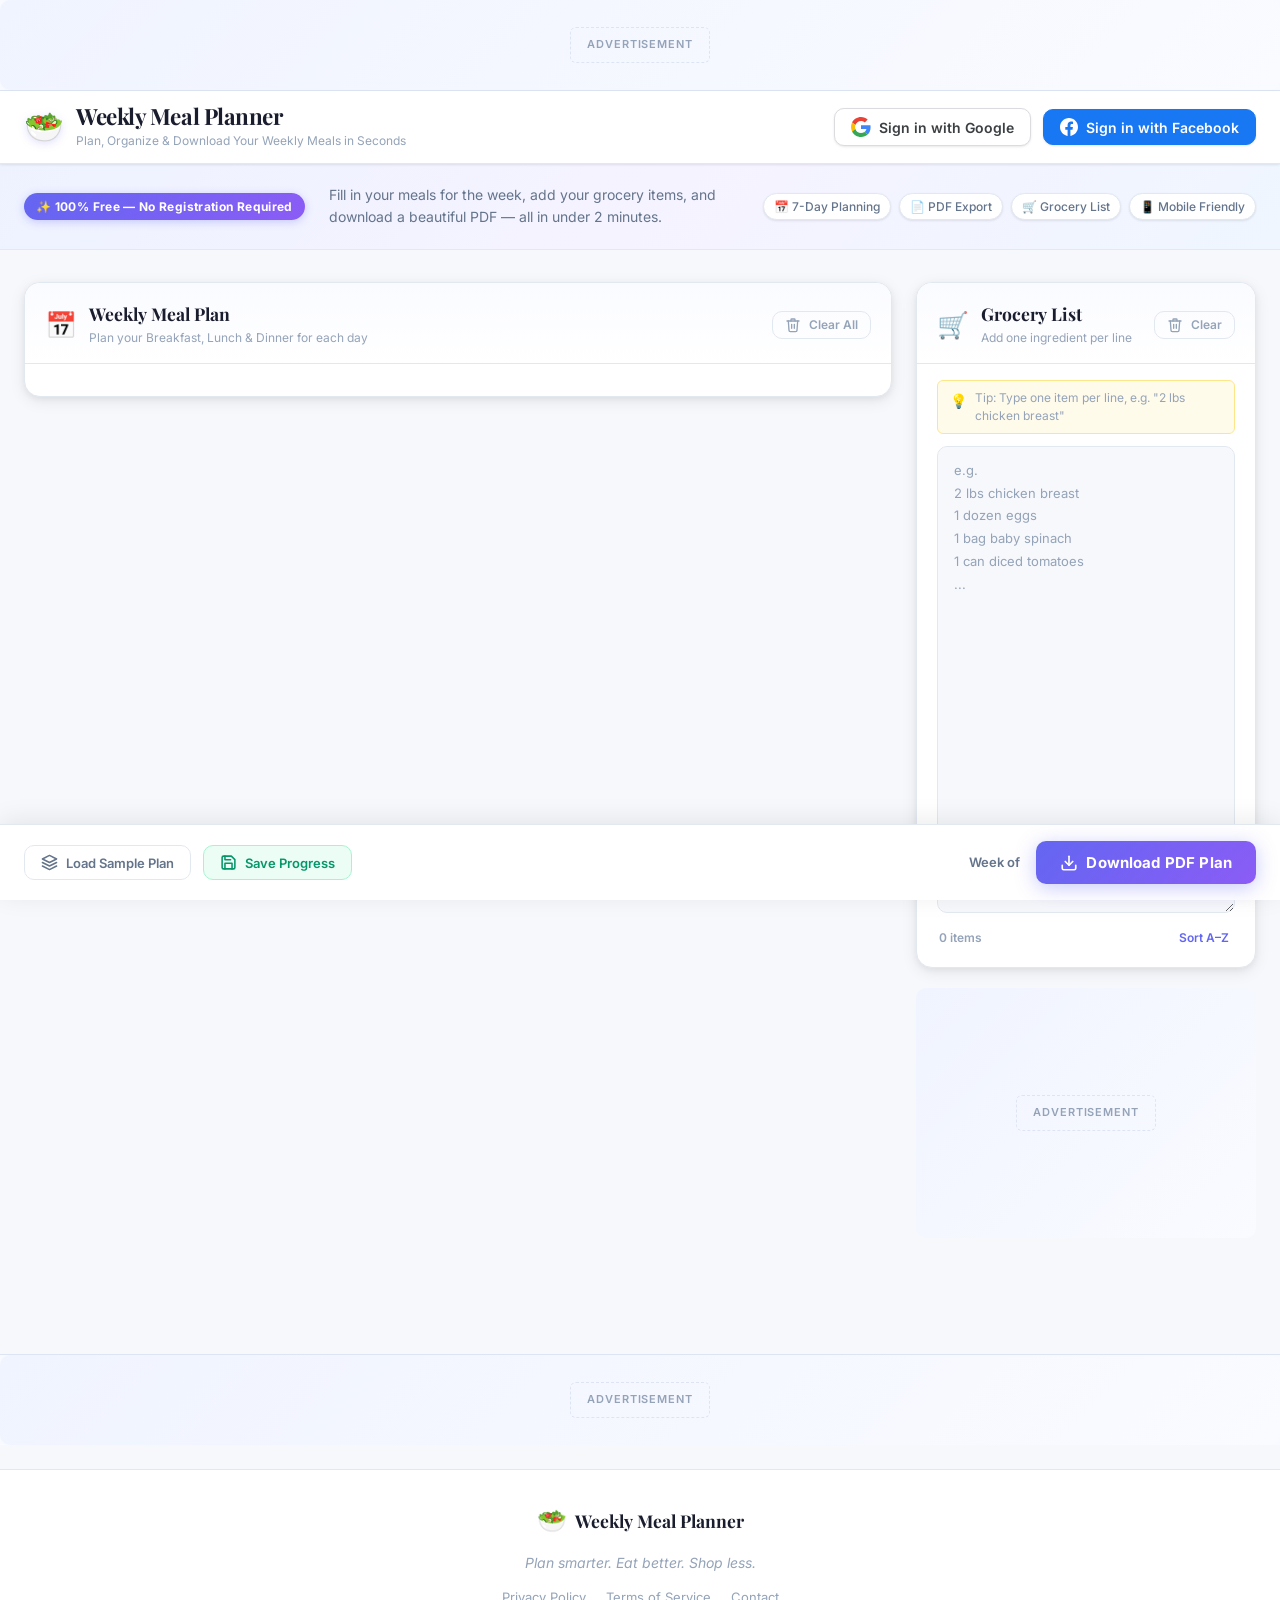
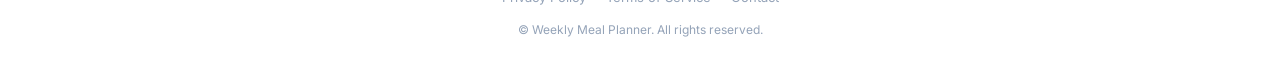
==== public/index.html @ d7a92e95 "feat: initial commit - Weekly Meal Planner with PDF export & Firebase Auth" ====
<!DOCTYPE html>
<html lang="en">
<head>
  <meta charset="UTF-8" />
  <meta name="viewport" content="width=device-width, initial-scale=1.0" />
  <meta name="description" content="Free Weekly Meal Planner & Grocery List Generator. Plan your 7-day meals and download a beautifully formatted PDF with one click. No signup required." />
  <meta name="keywords" content="weekly meal planner, meal prep, grocery list generator, free meal planner, healthy eating, meal plan pdf" />
  <meta name="author" content="Weekly Meal Planner" />
  <meta property="og:title" content="Weekly Meal Planner & Grocery List Generator" />
  <meta property="og:description" content="Plan your 7-day meals and generate a printable grocery list instantly. Free, fast, and beautiful." />
  <meta property="og:type" content="website" />
  <title>Weekly Meal Planner & Grocery List Generator | Free Tool</title>

  <!-- Google Fonts -->
  <link rel="preconnect" href="https://fonts.googleapis.com" />
  <link rel="preconnect" href="https://fonts.gstatic.com" crossorigin />
  <link href="https://fonts.googleapis.com/css2?family=Inter:wght@300;400;500;600;700;800&family=Playfair+Display:wght@600;700&display=swap" rel="stylesheet" />

  <!-- Main Stylesheet -->
  <link rel="stylesheet" href="../src/css/style.css" />

  <!-- Firebase v10 (Modular CDN) -->
  <script type="module" src="../src/config.js"></script>

  <!-- jsPDF CDN -->
  <script src="https://cdnjs.cloudflare.com/ajax/libs/jspdf/2.5.1/jspdf.umd.min.js"></script>
</head>
<body>

  <!-- ===== TOP ADSENSE BANNER PLACEHOLDER ===== -->
  <div class="ad-banner-top" aria-label="Advertisement">
    <div class="ad-placeholder">
      <!-- Google AdSense: Replace with your actual ad code -->
      <!-- <script async src="https://pagead2.googlesyndication.com/pagead/js/adsbygoogle.js?client=ca-pub-XXXXXXXXXXXXXXXX" crossorigin="anonymous"></script>
      <ins class="adsbygoogle" style="display:block" data-ad-client="ca-pub-XXXXXXXXXXXXXXXX" data-ad-slot="XXXXXXXXXX" data-ad-format="auto"></ins>
      <script>(adsbygoogle = window.adsbygoogle || []).push({});</script> -->
      <span class="ad-label">Advertisement</span>
    </div>
  </div>

  <!-- ===== HEADER ===== -->
  <header class="site-header">
    <div class="header-inner">
      <div class="header-brand">
        <div class="logo-icon" aria-hidden="true">🥗</div>
        <div class="header-titles">
          <h1 class="site-title">Weekly Meal Planner</h1>
          <p class="site-subtitle">Plan, Organize & Download Your Weekly Meals in Seconds</p>
        </div>
      </div>

      <!-- Auth Section -->
      <div class="auth-section" id="authSection">
        <div class="auth-buttons" id="authButtons">
          <button class="btn btn-google" id="btnGoogleLogin" aria-label="Sign in with Google">
            <svg class="btn-icon" xmlns="http://www.w3.org/2000/svg" viewBox="0 0 48 48" aria-hidden="true">
              <path fill="#EA4335" d="M24 9.5c3.54 0 6.71 1.22 9.21 3.6l6.85-6.85C35.9 2.38 30.47 0 24 0 14.62 0 6.51 5.38 2.56 13.22l7.98 6.19C12.43 13.72 17.74 9.5 24 9.5z"/>
              <path fill="#4285F4" d="M46.98 24.55c0-1.57-.15-3.09-.38-4.55H24v9.02h12.94c-.58 2.96-2.26 5.48-4.78 7.18l7.73 6c4.51-4.18 7.09-10.36 7.09-17.65z"/>
              <path fill="#FBBC05" d="M10.53 28.59c-.48-1.45-.76-2.99-.76-4.59s.27-3.14.76-4.59l-7.98-6.19C.92 16.46 0 20.12 0 24c0 3.88.92 7.54 2.56 10.78l7.97-6.19z"/>
              <path fill="#34A853" d="M24 48c6.48 0 11.93-2.13 15.89-5.81l-7.73-6c-2.18 1.48-4.97 2.31-8.16 2.31-6.26 0-11.57-4.22-13.47-9.91l-7.98 6.19C6.51 42.62 14.62 48 24 48z"/>
              <path fill="none" d="M0 0h48v48H0z"/>
            </svg>
            Sign in with Google
          </button>
          <button class="btn btn-facebook" id="btnFacebookLogin" aria-label="Sign in with Facebook">
            <svg class="btn-icon" xmlns="http://www.w3.org/2000/svg" viewBox="0 0 24 24" aria-hidden="true">
              <path fill="#fff" d="M24 12.073c0-6.627-5.373-12-12-12s-12 5.373-12 12c0 5.99 4.388 10.954 10.125 11.854v-8.385H7.078v-3.47h3.047V9.43c0-3.007 1.792-4.669 4.533-4.669 1.312 0 2.686.235 2.686.235v2.953H15.83c-1.491 0-1.956.925-1.956 1.874v2.25h3.328l-.532 3.47h-2.796v8.385C19.612 23.027 24 18.062 24 12.073z"/>
            </svg>
            Sign in with Facebook
          </button>
        </div>
        <div class="auth-user-info hidden" id="authUserInfo">
          <div class="user-avatar-wrap">
            <img class="user-avatar" id="userAvatar" src="" alt="User avatar" width="36" height="36" />
            <span class="user-greeting" id="userGreeting"></span>
          </div>
          <button class="btn btn-logout" id="btnLogout" aria-label="Logout">Logout</button>
        </div>
      </div>
    </div>
  </header>

  <!-- ===== HERO / INTRO STRIP ===== -->
  <section class="hero-strip">
    <div class="hero-inner">
      <div class="hero-badge">✨ 100% Free — No Registration Required</div>
      <p class="hero-text">Fill in your meals for the week, add your grocery items, and download a beautiful PDF — all in under 2 minutes.</p>
      <div class="hero-stats">
        <span class="stat-pill">📅 7-Day Planning</span>
        <span class="stat-pill">📄 PDF Export</span>
        <span class="stat-pill">🛒 Grocery List</span>
        <span class="stat-pill">📱 Mobile Friendly</span>
      </div>
    </div>
  </section>

  <!-- ===== MAIN APP AREA ===== -->
  <main class="app-main" id="mainApp">
    <div class="app-layout">

      <!-- ===== COLUMN 1: MEAL PLAN TABLE ===== -->
      <section class="col-meal-plan" aria-labelledby="mealPlanHeading">
        <div class="card">
          <div class="card-header">
            <div class="card-header-icon" aria-hidden="true">📅</div>
            <div>
              <h2 class="card-title" id="mealPlanHeading">Weekly Meal Plan</h2>
              <p class="card-desc">Plan your Breakfast, Lunch & Dinner for each day</p>
            </div>
            <button class="btn btn-clear-all" id="btnClearAll" aria-label="Clear all meal inputs" title="Clear all meals">
              <svg xmlns="http://www.w3.org/2000/svg" width="16" height="16" viewBox="0 0 24 24" fill="none" stroke="currentColor" stroke-width="2" stroke-linecap="round" stroke-linejoin="round" aria-hidden="true"><polyline points="3 6 5 6 21 6"></polyline><path d="M19 6l-1 14a2 2 0 01-2 2H8a2 2 0 01-2-2L5 6"></path><path d="M10 11v6M14 11v6"></path><path d="M9 6V4a1 1 0 011-1h4a1 1 0 011 1v2"></path></svg>
              Clear All
            </button>
          </div>

          <div class="meal-table-wrapper" id="mealTableWrapper" role="table" aria-label="Weekly meal plan table">
            <!-- Days are generated by app.js -->
          </div>
        </div>
      </section>

      <!-- ===== SIDEBAR: GROCERY + ADSENSE ===== -->
      <aside class="col-sidebar">

        <!-- Grocery List Card -->
        <div class="card" aria-labelledby="groceryHeading">
          <div class="card-header">
            <div class="card-header-icon" aria-hidden="true">🛒</div>
            <div>
              <h2 class="card-title" id="groceryHeading">Grocery List</h2>
              <p class="card-desc">Add one ingredient per line</p>
            </div>
            <button class="btn btn-clear-all" id="btnClearGrocery" aria-label="Clear grocery list" title="Clear grocery list">
              <svg xmlns="http://www.w3.org/2000/svg" width="16" height="16" viewBox="0 0 24 24" fill="none" stroke="currentColor" stroke-width="2" stroke-linecap="round" stroke-linejoin="round" aria-hidden="true"><polyline points="3 6 5 6 21 6"></polyline><path d="M19 6l-1 14a2 2 0 01-2 2H8a2 2 0 01-2-2L5 6"></path><path d="M10 11v6M14 11v6"></path><path d="M9 6V4a1 1 0 011-1h4a1 1 0 011 1v2"></path></svg>
              Clear
            </button>
          </div>

          <div class="grocery-input-area">
            <div class="grocery-hint">
              <span class="hint-icon" aria-hidden="true">💡</span>
              <span>Tip: Type one item per line, e.g. "2 lbs chicken breast"</span>
            </div>
            <textarea
              id="groceryList"
              class="grocery-textarea"
              placeholder="e.g.&#10;2 lbs chicken breast&#10;1 dozen eggs&#10;1 bag baby spinach&#10;1 can diced tomatoes&#10;..."
              rows="18"
              aria-label="Grocery list textarea"
              spellcheck="true"
            ></textarea>
            <div class="grocery-counter">
              <span id="groceryCount">0 items</span>
              <button class="btn-text" id="btnSortGrocery" title="Sort items alphabetically">Sort A–Z</button>
            </div>
          </div>
        </div>

        <!-- Sidebar AdSense Placeholder -->
        <div class="ad-sidebar" aria-label="Advertisement">
          <div class="ad-placeholder ad-placeholder--sidebar">
            <!-- Google AdSense: Replace with your actual ad code -->
            <!-- <script async src="https://pagead2.googlesyndication.com/pagead/js/adsbygoogle.js?client=ca-pub-XXXXXXXXXXXXXXXX" crossorigin="anonymous"></script>
            <ins class="adsbygoogle" style="display:block" data-ad-client="ca-pub-XXXXXXXXXXXXXXXX" data-ad-slot="XXXXXXXXXX" data-ad-format="auto"></ins>
            <script>(adsbygoogle = window.adsbygoogle || []).push({});</script> -->
            <span class="ad-label">Advertisement</span>
          </div>
        </div>

      </aside>
    </div><!-- end .app-layout -->

    <!-- ===== ACTION BAR ===== -->
    <div class="action-bar" id="actionBar">
      <div class="action-bar-inner">
        <div class="action-left">
          <button class="btn btn-sample" id="btnLoadSample" aria-label="Load sample meal plan">
            <svg xmlns="http://www.w3.org/2000/svg" width="17" height="17" viewBox="0 0 24 24" fill="none" stroke="currentColor" stroke-width="2.2" stroke-linecap="round" stroke-linejoin="round" aria-hidden="true"><path d="M12 2L2 7l10 5 10-5-10-5z"/><path d="M2 17l10 5 10-5"/><path d="M2 12l10 5 10-5"/></svg>
            Load Sample Plan
          </button>
          <button class="btn btn-save" id="btnSaveLocal" aria-label="Save plan to browser">
            <svg xmlns="http://www.w3.org/2000/svg" width="17" height="17" viewBox="0 0 24 24" fill="none" stroke="currentColor" stroke-width="2.2" stroke-linecap="round" stroke-linejoin="round" aria-hidden="true"><path d="M19 21H5a2 2 0 01-2-2V5a2 2 0 012-2h11l5 5v11a2 2 0 01-2 2z"/><polyline points="17 21 17 13 7 13 7 21"/><polyline points="7 3 7 8 15 8"/></svg>
            Save Progress
          </button>
        </div>
        <div class="action-right">
          <div class="week-nav">
            <span class="week-label" id="weekLabel">Week of <span id="weekDateRange"></span></span>
          </div>
          <button class="btn btn-download" id="btnDownloadPdf" aria-label="Download PDF meal plan">
            <svg xmlns="http://www.w3.org/2000/svg" width="18" height="18" viewBox="0 0 24 24" fill="none" stroke="currentColor" stroke-width="2.2" stroke-linecap="round" stroke-linejoin="round" aria-hidden="true"><path d="M21 15v4a2 2 0 01-2 2H5a2 2 0 01-2-2v-4"/><polyline points="7 10 12 15 17 10"/><line x1="12" y1="15" x2="12" y2="3"/></svg>
            Download PDF Plan
          </button>
        </div>
      </div>
    </div>

  </main><!-- end .app-main -->

  <!-- ===== BOTTOM ADSENSE BANNER ===== -->
  <div class="ad-banner-bottom" aria-label="Advertisement">
    <div class="ad-placeholder">
      <!-- Google AdSense: Replace with your actual ad code -->
      <span class="ad-label">Advertisement</span>
    </div>
  </div>

  <!-- ===== FOOTER ===== -->
  <footer class="site-footer">
    <div class="footer-inner">
      <div class="footer-brand">
        <span class="footer-logo" aria-hidden="true">🥗</span>
        <span class="footer-name">Weekly Meal Planner</span>
      </div>
      <p class="footer-tagline">Plan smarter. Eat better. Shop less.</p>
      <div class="footer-links">
        <a href="#" class="footer-link">Privacy Policy</a>
        <a href="#" class="footer-link">Terms of Service</a>
        <a href="#" class="footer-link">Contact</a>
      </div>
      <p class="footer-copy">&copy; <span id="footerYear"></span> Weekly Meal Planner. All rights reserved.</p>
    </div>
  </footer>

  <!-- ===== TOAST NOTIFICATION ===== -->
  <div class="toast-container" id="toastContainer" aria-live="polite" aria-atomic="true"></div>

  <!-- ===== LOADING OVERLAY ===== -->
  <div class="loading-overlay hidden" id="loadingOverlay" role="status" aria-label="Loading">
    <div class="loading-spinner"></div>
    <p class="loading-text">Generating your PDF...</p>
  </div>

  <!-- Main JS Modules -->
  <script type="module" src="../src/js/app.js"></script>

</body>
</html>
---- src/css/style.css ----
/* ============================================================
   style.css — Weekly Meal Planner
   Clean, Light, Professional Design
   ============================================================ */

/* ---- CSS Custom Properties (Design Tokens) ---- */
:root {
  /* Colors */
  --color-bg:           #F7F8FC;
  --color-surface:      #FFFFFF;
  --color-surface-2:    #F0F4FF;
  --color-border:       #E2E8F0;
  --color-border-focus: #6366F1;

  --color-text-primary: #1A1D2E;
  --color-text-secondary: #64748B;
  --color-text-muted:   #94A3B8;

  --color-accent:       #6366F1; /* Indigo */
  --color-accent-dark:  #4F46E5;
  --color-accent-light: #EEF2FF;
  --color-accent-glow:  rgba(99, 102, 241, 0.18);

  --color-green:        #10B981;
  --color-green-light:  #ECFDF5;
  --color-green-dark:   #059669;

  --color-google:       #FFFFFF;
  --color-google-border:#DADCE0;
  --color-facebook:     #1877F2;
  --color-facebook-dark:#0C5FCC;

  --color-danger:       #EF4444;
  --color-warning:      #F59E0B;
  --color-warning-light:#FFFBEB;

  --color-ad-bg:        #F8FAFF;
  --color-ad-border:    #DDE5F4;

  /* Typography */
  --font-sans:          'Inter', -apple-system, BlinkMacSystemFont, 'Segoe UI', sans-serif;
  --font-display:       'Playfair Display', Georgia, serif;

  /* Spacing */
  --space-1: 4px;
  --space-2: 8px;
  --space-3: 12px;
  --space-4: 16px;
  --space-5: 20px;
  --space-6: 24px;
  --space-8: 32px;
  --space-10: 40px;
  --space-12: 48px;
  --space-16: 64px;

  /* Borders */
  --radius-sm:  6px;
  --radius-md:  10px;
  --radius-lg:  16px;
  --radius-xl:  24px;
  --radius-full: 9999px;

  /* Shadows */
  --shadow-sm:  0 1px 3px rgba(0,0,0,0.06), 0 1px 2px rgba(0,0,0,0.04);
  --shadow-md:  0 4px 16px rgba(0,0,0,0.08), 0 2px 6px rgba(0,0,0,0.05);
  --shadow-lg:  0 10px 40px rgba(0,0,0,0.10), 0 4px 16px rgba(0,0,0,0.06);
  --shadow-focus: 0 0 0 3px var(--color-accent-glow);

  /* Transitions */
  --transition-fast:  150ms ease;
  --transition-base:  220ms ease;
  --transition-slow:  350ms ease;

  /* Layout */
  --max-width: 1340px;
  --header-height: 72px;
}

/* ---- Reset & Base ---- */
*, *::before, *::after {
  box-sizing: border-box;
  margin: 0;
  padding: 0;
}

html {
  scroll-behavior: smooth;
  -webkit-text-size-adjust: 100%;
}

body {
  font-family: var(--font-sans);
  font-size: 15px;
  line-height: 1.6;
  color: var(--color-text-primary);
  background: var(--color-bg);
  min-height: 100vh;
  display: flex;
  flex-direction: column;
  -webkit-font-smoothing: antialiased;
  -moz-osx-font-smoothing: grayscale;
}

img { display: block; max-width: 100%; }
button { cursor: pointer; font-family: inherit; }
a { color: var(--color-accent); text-decoration: none; }
a:hover { text-decoration: underline; }
textarea, input { font-family: inherit; }

/* ---- Utility ---- */
.hidden { display: none !important; }
.visually-hidden {
  position: absolute; width: 1px; height: 1px;
  padding: 0; margin: -1px; overflow: hidden;
  clip: rect(0,0,0,0); white-space: nowrap; border: 0;
}

/* ============================================================
   ADSENSE BANNERS
   ============================================================ */
.ad-banner-top,
.ad-banner-bottom {
  width: 100%;
  background: var(--color-ad-bg);
  border-bottom: 1px solid var(--color-ad-border);
}
.ad-banner-bottom {
  border-bottom: none;
  border-top: 1px solid var(--color-ad-border);
  margin-top: auto;
}
.ad-placeholder {
  max-width: var(--max-width);
  margin: 0 auto;
  padding: var(--space-3) var(--space-6);
  min-height: 90px;
  display: flex;
  align-items: center;
  justify-content: center;
  background: linear-gradient(135deg, #f0f4ff 0%, #fafbff 100%);
  border-radius: var(--radius-md);
}
.ad-placeholder--sidebar {
  min-height: 250px;
  flex-direction: column;
}
.ad-label {
  font-size: 11px;
  font-weight: 600;
  letter-spacing: 0.08em;
  text-transform: uppercase;
  color: var(--color-text-muted);
  border: 1px dashed var(--color-ad-border);
  padding: var(--space-2) var(--space-4);
  border-radius: var(--radius-sm);
}
.ad-sidebar {
  margin-top: var(--space-5);
}

/* ============================================================
   SITE HEADER
   ============================================================ */
.site-header {
  background: var(--color-surface);
  border-bottom: 1px solid var(--color-border);
  position: sticky;
  top: 0;
  z-index: 100;
  box-shadow: var(--shadow-sm);
}
.header-inner {
  max-width: var(--max-width);
  margin: 0 auto;
  padding: 0 var(--space-6);
  height: var(--header-height);
  display: flex;
  align-items: center;
  justify-content: space-between;
  gap: var(--space-6);
}
.header-brand {
  display: flex;
  align-items: center;
  gap: var(--space-3);
  flex-shrink: 0;
}
.logo-icon {
  font-size: 2rem;
  line-height: 1;
  filter: drop-shadow(0 2px 4px rgba(99,102,241,0.2));
}
.site-title {
  font-family: var(--font-display);
  font-size: 1.4rem;
  font-weight: 700;
  color: var(--color-text-primary);
  line-height: 1.2;
  letter-spacing: -0.02em;
}
.site-subtitle {
  font-size: 12px;
  color: var(--color-text-muted);
  font-weight: 400;
  margin-top: 1px;
}

/* Auth Section */
.auth-section { flex-shrink: 0; }
.auth-buttons {
  display: flex;
  align-items: center;
  gap: var(--space-3);
  flex-wrap: wrap;
}
.auth-user-info {
  display: flex;
  align-items: center;
  gap: var(--space-3);
}
.user-avatar-wrap {
  display: flex;
  align-items: center;
  gap: var(--space-2);
}
.user-avatar {
  width: 36px; height: 36px;
  border-radius: var(--radius-full);
  object-fit: cover;
  border: 2px solid var(--color-accent);
  box-shadow: 0 0 0 3px var(--color-accent-glow);
}
.user-greeting {
  font-size: 14px;
  font-weight: 600;
  color: var(--color-text-primary);
}

/* ============================================================
   BUTTONS
   ============================================================ */
.btn {
  display: inline-flex;
  align-items: center;
  gap: var(--space-2);
  padding: var(--space-2) var(--space-4);
  border-radius: var(--radius-md);
  font-size: 14px;
  font-weight: 600;
  border: none;
  transition: all var(--transition-base);
  white-space: nowrap;
  position: relative;
  overflow: hidden;
  text-decoration: none;
}
.btn::after {
  content: '';
  position: absolute;
  inset: 0;
  background: rgba(255,255,255,0);
  transition: background var(--transition-fast);
}
.btn:hover::after { background: rgba(255,255,255,0.1); }
.btn:active { transform: translateY(1px); }

.btn-icon {
  width: 18px;
  height: 18px;
  flex-shrink: 0;
}

/* Google Button */
.btn-google {
  background: var(--color-google);
  color: #3C4043;
  border: 1.5px solid var(--color-google-border);
  box-shadow: var(--shadow-sm);
  padding: var(--space-2) var(--space-4);
}
.btn-google:hover {
  background: #F8F9FA;
  box-shadow: var(--shadow-md);
  border-color: #C0C6CC;
}
.btn-google .btn-icon { width: 20px; height: 20px; }

/* Facebook Button */
.btn-facebook {
  background: var(--color-facebook);
  color: #fff;
  border: 1.5px solid var(--color-facebook);
  box-shadow: var(--shadow-sm);
  padding: var(--space-2) var(--space-4);
}
.btn-facebook:hover {
  background: var(--color-facebook-dark);
  border-color: var(--color-facebook-dark);
  box-shadow: var(--shadow-md);
}
.btn-facebook .btn-icon { width: 18px; height: 18px; }

/* Logout Button */
.btn-logout {
  background: transparent;
  color: var(--color-danger);
  border: 1.5px solid var(--color-danger);
  font-size: 13px;
  padding: 5px var(--space-3);
}
.btn-logout:hover {
  background: #FEF2F2;
}

/* Clear All Button */
.btn-clear-all {
  background: transparent;
  color: var(--color-text-muted);
  border: 1.5px solid var(--color-border);
  font-size: 12px;
  padding: 5px var(--space-3);
  margin-left: auto;
}
.btn-clear-all:hover {
  color: var(--color-danger);
  border-color: var(--color-danger);
  background: #FEF2F2;
}

/* Download PDF Button */
.btn-download {
  background: linear-gradient(135deg, var(--color-accent) 0%, #8B5CF6 100%);
  color: #fff;
  border: none;
  font-size: 15px;
  font-weight: 700;
  padding: var(--space-3) var(--space-6);
  border-radius: var(--radius-md);
  box-shadow: 0 4px 20px rgba(99, 102, 241, 0.35);
  letter-spacing: 0.01em;
}
.btn-download:hover {
  box-shadow: 0 6px 28px rgba(99, 102, 241, 0.5);
  transform: translateY(-1px);
}
.btn-download:active { transform: translateY(1px); box-shadow: none; }

/* Sample / Save Buttons */
.btn-sample {
  background: var(--color-surface);
  color: var(--color-text-secondary);
  border: 1.5px solid var(--color-border);
  font-size: 13px;
}
.btn-sample:hover {
  border-color: var(--color-accent);
  color: var(--color-accent);
  background: var(--color-accent-light);
}
.btn-save {
  background: var(--color-green-light);
  color: var(--color-green-dark);
  border: 1.5px solid #A7F3D0;
  font-size: 13px;
}
.btn-save:hover {
  background: #D1FAE5;
  border-color: var(--color-green);
}

/* Text Button */
.btn-text {
  background: none;
  border: none;
  font-family: inherit;
  font-size: 12px;
  font-weight: 600;
  color: var(--color-accent);
  cursor: pointer;
  padding: 2px 4px;
  border-radius: var(--radius-sm);
  transition: all var(--transition-fast);
}
.btn-text:hover {
  background: var(--color-accent-light);
}

/* ============================================================
   HERO STRIP
   ============================================================ */
.hero-strip {
  background: linear-gradient(135deg, #EEF2FF 0%, #F5F3FF 50%, #EFF6FF 100%);
  border-bottom: 1px solid #E0E7FF;
  padding: var(--space-5) var(--space-6);
}
.hero-inner {
  max-width: var(--max-width);
  margin: 0 auto;
  display: flex;
  align-items: center;
  gap: var(--space-6);
  flex-wrap: wrap;
}
.hero-badge {
  background: linear-gradient(135deg, var(--color-accent) 0%, #8B5CF6 100%);
  color: #fff;
  font-size: 12px;
  font-weight: 700;
  padding: 4px var(--space-3);
  border-radius: var(--radius-full);
  letter-spacing: 0.03em;
  white-space: nowrap;
  box-shadow: 0 2px 8px rgba(99,102,241,0.3);
}
.hero-text {
  font-size: 14px;
  color: var(--color-text-secondary);
  flex: 1;
  min-width: 200px;
}
.hero-stats {
  display: flex;
  gap: var(--space-2);
  flex-wrap: wrap;
}
.stat-pill {
  background: var(--color-surface);
  border: 1px solid var(--color-border);
  border-radius: var(--radius-full);
  font-size: 12px;
  font-weight: 500;
  color: var(--color-text-secondary);
  padding: 3px 10px;
  box-shadow: var(--shadow-sm);
}

/* ============================================================
   MAIN APP LAYOUT
   ============================================================ */
.app-main {
  flex: 1;
  padding: var(--space-8) var(--space-6) var(--space-4);
}
.app-layout {
  max-width: var(--max-width);
  margin: 0 auto;
  display: grid;
  grid-template-columns: 1fr 340px;
  gap: var(--space-6);
  align-items: start;
}

/* ============================================================
   CARD COMPONENT
   ============================================================ */
.card {
  background: var(--color-surface);
  border: 1px solid var(--color-border);
  border-radius: var(--radius-lg);
  box-shadow: var(--shadow-md);
  overflow: hidden;
  transition: box-shadow var(--transition-base);
}
.card:hover { box-shadow: var(--shadow-lg); }

.card-header {
  display: flex;
  align-items: center;
  gap: var(--space-3);
  padding: var(--space-5) var(--space-5) var(--space-4);
  border-bottom: 1px solid var(--color-border);
  background: linear-gradient(180deg, #FAFBFF 0%, var(--color-surface) 100%);
}
.card-header-icon {
  font-size: 1.6rem;
  line-height: 1;
  flex-shrink: 0;
}
.card-title {
  font-family: var(--font-display);
  font-size: 1.1rem;
  font-weight: 700;
  color: var(--color-text-primary);
  line-height: 1.3;
}
.card-desc {
  font-size: 12px;
  color: var(--color-text-muted);
  margin-top: 2px;
}

/* ============================================================
   MEAL PLAN TABLE
   ============================================================ */
.meal-table-wrapper {
  padding: var(--space-4) var(--space-5);
  display: flex;
  flex-direction: column;
  gap: var(--space-3);
}

/* Each Day Row */
.day-row {
  background: var(--color-surface);
  border: 1.5px solid var(--color-border);
  border-radius: var(--radius-md);
  overflow: hidden;
  transition: border-color var(--transition-base), box-shadow var(--transition-base);
}
.day-row:hover {
  border-color: var(--color-accent);
  box-shadow: 0 2px 12px var(--color-accent-glow);
}
.day-row:focus-within {
  border-color: var(--color-accent);
  box-shadow: 0 0 0 3px var(--color-accent-glow);
}

.day-header {
  display: flex;
  align-items: center;
  gap: var(--space-3);
  padding: var(--space-2) var(--space-4);
  background: var(--color-surface-2);
  border-bottom: 1px solid var(--color-border);
}
.day-name {
  font-size: 13px;
  font-weight: 700;
  color: var(--color-text-primary);
  letter-spacing: 0.03em;
  text-transform: uppercase;
  min-width: 80px;
}
.day-date {
  font-size: 11px;
  color: var(--color-text-muted);
  font-weight: 400;
}
.day-today-badge {
  background: linear-gradient(135deg, var(--color-accent) 0%, #8B5CF6 100%);
  color: #fff;
  font-size: 10px;
  font-weight: 700;
  padding: 2px 8px;
  border-radius: var(--radius-full);
  letter-spacing: 0.05em;
  margin-left: auto;
}

.day-meals {
  display: grid;
  grid-template-columns: 1fr 1fr 1fr;
  gap: 0;
}
.meal-cell {
  padding: var(--space-2) var(--space-3);
  border-right: 1px solid var(--color-border);
  position: relative;
}
.meal-cell:last-child { border-right: none; }

.meal-label {
  font-size: 10px;
  font-weight: 700;
  text-transform: uppercase;
  letter-spacing: 0.08em;
  color: var(--color-text-muted);
  margin-bottom: 3px;
  display: flex;
  align-items: center;
  gap: 4px;
}
.meal-label-icon { font-size: 12px; }

/* Meal label color accents */
.meal-cell--breakfast .meal-label { color: #D97706; }
.meal-cell--lunch     .meal-label { color: #059669; }
.meal-cell--dinner    .meal-label { color: #7C3AED; }

.meal-input {
  width: 100%;
  border: none;
  outline: none;
  background: transparent;
  font-size: 13px;
  color: var(--color-text-primary);
  resize: none;
  min-height: 38px;
  padding: 2px 0;
  line-height: 1.5;
  transition: color var(--transition-fast);
}
.meal-input::placeholder { color: var(--color-text-muted); font-style: italic; font-size: 12px; }
.meal-input:focus { color: var(--color-text-primary); }

/* Char count */
.char-count {
  position: absolute;
  bottom: 3px;
  right: 6px;
  font-size: 9px;
  color: var(--color-text-muted);
  opacity: 0;
  transition: opacity var(--transition-fast);
}
.meal-input:focus ~ .char-count { opacity: 1; }
.char-count.near-limit { color: var(--color-warning); }
.char-count.at-limit   { color: var(--color-danger); }

/* ============================================================
   GROCERY LIST
   ============================================================ */
.grocery-input-area {
  padding: var(--space-4) var(--space-5) var(--space-5);
}
.grocery-hint {
  display: flex;
  align-items: flex-start;
  gap: var(--space-2);
  font-size: 12px;
  color: var(--color-text-muted);
  background: var(--color-warning-light);
  border: 1px solid #FDE68A;
  border-radius: var(--radius-sm);
  padding: var(--space-2) var(--space-3);
  margin-bottom: var(--space-3);
  line-height: 1.5;
}
.hint-icon { flex-shrink: 0; font-size: 14px; margin-top: 1px; }

.grocery-textarea {
  width: 100%;
  border: 1.5px solid var(--color-border);
  border-radius: var(--radius-md);
  padding: var(--space-3) var(--space-4);
  font-size: 14px;
  line-height: 1.75;
  color: var(--color-text-primary);
  background: var(--color-bg);
  resize: vertical;
  min-height: 300px;
  transition: border-color var(--transition-base), box-shadow var(--transition-base);
  outline: none;
}
.grocery-textarea::placeholder { color: var(--color-text-muted); font-size: 13px; }
.grocery-textarea:focus {
  border-color: var(--color-accent);
  box-shadow: var(--shadow-focus);
  background: var(--color-surface);
}

.grocery-counter {
  display: flex;
  align-items: center;
  justify-content: space-between;
  margin-top: var(--space-2);
  padding: 0 2px;
}
#groceryCount {
  font-size: 12px;
  font-weight: 600;
  color: var(--color-text-muted);
}

/* ============================================================
   ACTION BAR (sticky bottom)
   ============================================================ */
.action-bar {
  position: sticky;
  bottom: 0;
  z-index: 50;
  background: rgba(255,255,255,0.95);
  backdrop-filter: blur(12px);
  -webkit-backdrop-filter: blur(12px);
  border-top: 1px solid var(--color-border);
  box-shadow: 0 -4px 24px rgba(0,0,0,0.08);
  margin: var(--space-6) calc(-1 * var(--space-6)) 0;
}
.action-bar-inner {
  max-width: var(--max-width);
  margin: 0 auto;
  padding: var(--space-4) var(--space-6);
  display: flex;
  align-items: center;
  justify-content: space-between;
  gap: var(--space-4);
  flex-wrap: wrap;
}
.action-left {
  display: flex;
  align-items: center;
  gap: var(--space-3);
}
.action-right {
  display: flex;
  align-items: center;
  gap: var(--space-4);
}
.week-nav {
  display: flex;
  align-items: center;
  gap: var(--space-2);
}
.week-label {
  font-size: 13px;
  font-weight: 600;
  color: var(--color-text-secondary);
}

/* ============================================================
   SITE FOOTER
   ============================================================ */
.site-footer {
  background: var(--color-surface);
  border-top: 1px solid var(--color-border);
  padding: var(--space-8) var(--space-6);
  margin-top: var(--space-6);
}
.footer-inner {
  max-width: var(--max-width);
  margin: 0 auto;
  display: flex;
  flex-direction: column;
  align-items: center;
  gap: var(--space-3);
  text-align: center;
}
.footer-brand {
  display: flex;
  align-items: center;
  gap: var(--space-2);
}
.footer-logo { font-size: 1.5rem; }
.footer-name {
  font-family: var(--font-display);
  font-size: 1.1rem;
  font-weight: 700;
  color: var(--color-text-primary);
}
.footer-tagline {
  font-size: 14px;
  color: var(--color-text-muted);
  font-style: italic;
}
.footer-links {
  display: flex;
  gap: var(--space-5);
  flex-wrap: wrap;
  justify-content: center;
}
.footer-link {
  font-size: 13px;
  color: var(--color-text-muted);
  transition: color var(--transition-fast);
}
.footer-link:hover { color: var(--color-accent); text-decoration: none; }
.footer-copy { font-size: 12px; color: var(--color-text-muted); }

/* ============================================================
   TOAST NOTIFICATIONS
   ============================================================ */
.toast-container {
  position: fixed;
  bottom: var(--space-8);
  right: var(--space-6);
  z-index: 1000;
  display: flex;
  flex-direction: column;
  gap: var(--space-3);
  pointer-events: none;
}
.toast {
  background: var(--color-surface);
  border: 1px solid var(--color-border);
  border-radius: var(--radius-md);
  padding: var(--space-3) var(--space-5);
  box-shadow: var(--shadow-lg);
  font-size: 14px;
  font-weight: 500;
  color: var(--color-text-primary);
  min-width: 240px;
  max-width: 340px;
  display: flex;
  align-items: center;
  gap: var(--space-3);
  pointer-events: all;
  animation: slideInToast 0.3s ease forwards;
  border-left: 4px solid var(--color-accent);
}
.toast--success { border-left-color: var(--color-green); }
.toast--error   { border-left-color: var(--color-danger); }
.toast--warning { border-left-color: var(--color-warning); }
.toast-icon { font-size: 18px; flex-shrink: 0; }
.toast.hiding { animation: slideOutToast 0.3s ease forwards; }

@keyframes slideInToast {
  from { opacity: 0; transform: translateX(40px); }
  to   { opacity: 1; transform: translateX(0); }
}
@keyframes slideOutToast {
  from { opacity: 1; transform: translateX(0); }
  to   { opacity: 0; transform: translateX(40px); }
}

/* ============================================================
   LOADING OVERLAY
   ============================================================ */
.loading-overlay {
  position: fixed;
  inset: 0;
  background: rgba(255,255,255,0.88);
  backdrop-filter: blur(6px);
  -webkit-backdrop-filter: blur(6px);
  z-index: 500;
  display: flex;
  flex-direction: column;
  align-items: center;
  justify-content: center;
  gap: var(--space-5);
}
.loading-spinner {
  width: 52px;
  height: 52px;
  border: 4px solid var(--color-border);
  border-top-color: var(--color-accent);
  border-radius: 50%;
  animation: spin 0.8s linear infinite;
}
@keyframes spin { to { transform: rotate(360deg); } }
.loading-text {
  font-size: 16px;
  font-weight: 600;
  color: var(--color-text-secondary);
}

/* ============================================================
   SCROLLBAR STYLING (Webkit)
   ============================================================ */
::-webkit-scrollbar { width: 6px; height: 6px; }
::-webkit-scrollbar-track { background: var(--color-bg); }
::-webkit-scrollbar-thumb { background: var(--color-border); border-radius: var(--radius-full); }
::-webkit-scrollbar-thumb:hover { background: #CBD5E1; }

/* ============================================================
   RESPONSIVE — TABLET (≤ 1024px)
   ============================================================ */
@media (max-width: 1024px) {
  .app-layout {
    grid-template-columns: 1fr 300px;
  }
  .hero-inner {
    flex-direction: column;
    align-items: flex-start;
    gap: var(--space-3);
  }
}

/* ============================================================
   RESPONSIVE — MOBILE (≤ 768px)
   ============================================================ */
@media (max-width: 768px) {
  :root { --header-height: auto; }

  .header-inner {
    flex-direction: column;
    align-items: flex-start;
    padding: var(--space-4) var(--space-4);
    height: auto;
    gap: var(--space-3);
  }
  .header-brand { gap: var(--space-2); }
  .logo-icon { font-size: 1.6rem; }
  .site-title { font-size: 1.15rem; }
  .site-subtitle { display: none; }
  .auth-buttons { gap: var(--space-2); }
  .btn-google, .btn-facebook { font-size: 13px; padding: 6px 12px; }

  .hero-strip { padding: var(--space-4); }
  .hero-inner { gap: var(--space-2); }
  .hero-stats { gap: var(--space-1); }

  .app-main { padding: var(--space-4) var(--space-4) var(--space-4); }
  .app-layout {
    grid-template-columns: 1fr;
    gap: var(--space-4);
  }

  .day-meals {
    grid-template-columns: 1fr;
  }
  .meal-cell { border-right: none; border-bottom: 1px solid var(--color-border); }
  .meal-cell:last-child { border-bottom: none; }

  .action-bar { margin: var(--space-4) calc(-1 * var(--space-4)) 0; }
  .action-bar-inner {
    flex-direction: column;
    align-items: stretch;
    gap: var(--space-3);
    padding: var(--space-3) var(--space-4);
  }
  .action-left { justify-content: center; }
  .action-right {
    flex-direction: column;
    align-items: stretch;
    gap: var(--space-2);
  }
  .btn-download { justify-content: center; text-align: center; }
  .week-nav { justify-content: center; }

  .toast-container { bottom: var(--space-4); right: var(--space-4); left: var(--space-4); }
  .toast { min-width: auto; max-width: 100%; }

  .ad-placeholder { min-height: 60px; }
}

/* ============================================================
   RESPONSIVE — SMALL MOBILE (≤ 480px)
   ============================================================ */
@media (max-width: 480px) {
  .btn-google, .btn-facebook { font-size: 12px; padding: 5px 10px; }
  .btn-google .btn-icon, .btn-facebook .btn-icon { width: 16px; height: 16px; }
  .app-main { padding: var(--space-3); }
  .card-header { padding: var(--space-4); flex-wrap: wrap; }
  .meal-table-wrapper { padding: var(--space-3); gap: var(--space-2); }
}

/* ============================================================
   FOCUS VISIBLE ACCESSIBILITY
   ============================================================ */
:focus-visible {
  outline: 2px solid var(--color-accent);
  outline-offset: 2px;
  border-radius: var(--radius-sm);
}
button:focus-visible { outline-offset: 2px; }

/* ============================================================
   PRINT STYLES (for browser print fallback)
   ============================================================ */
@media print {
  .ad-banner-top, .ad-banner-bottom, .site-header,
  .hero-strip, .action-bar, .site-footer,
  .ad-sidebar, .auth-section { display: none !important; }
  .app-layout { grid-template-columns: 1fr; }
  .card { box-shadow: none; border: 1px solid #ccc; }
}
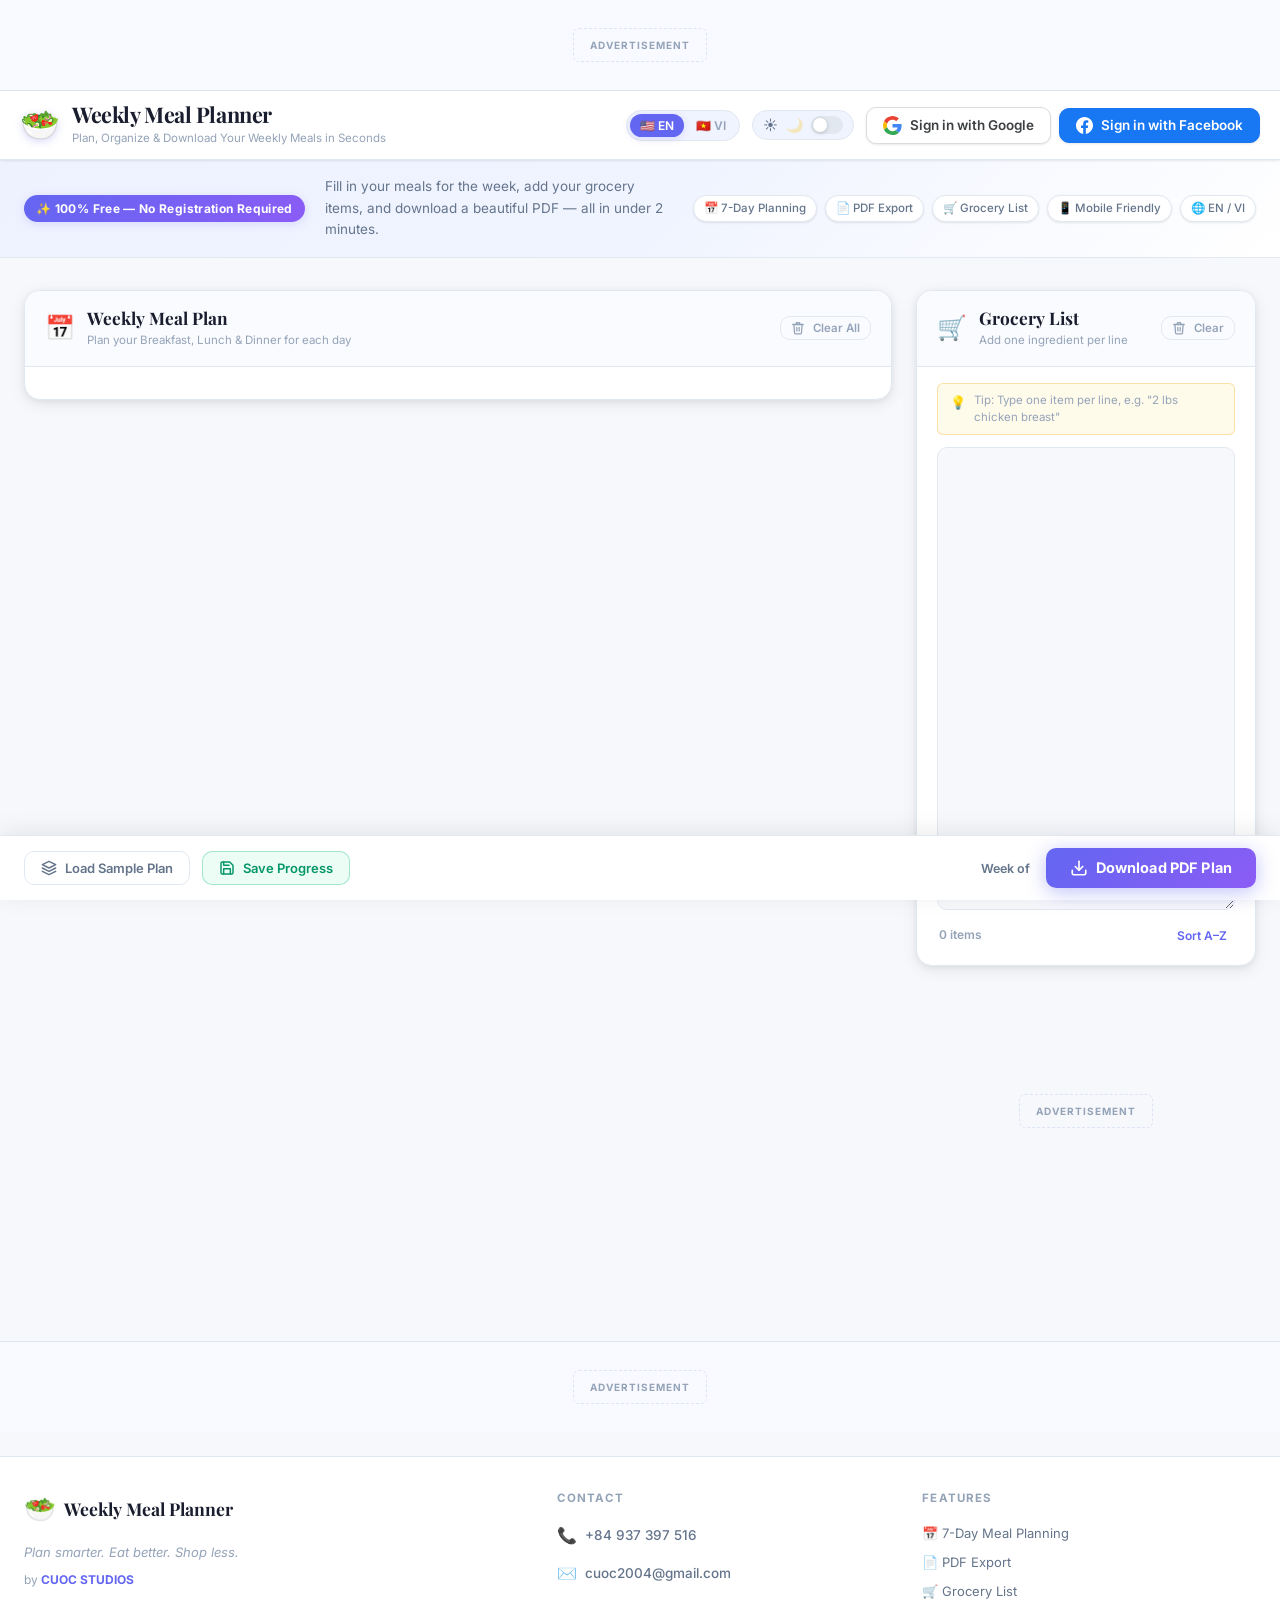
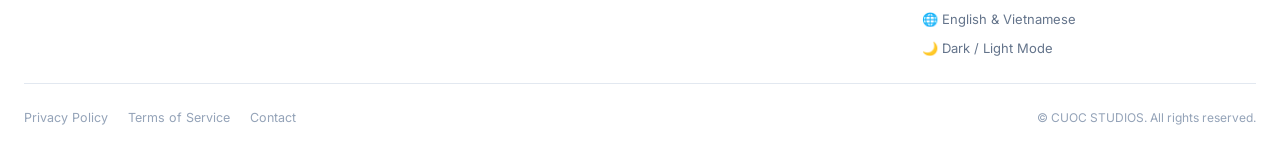
==== commit d2549949: "fix: update paths and add adsense slots for deploy" ====
--- a/public/index.html
+++ b/public/index.html
@@ -1,15 +1,17 @@
 <!DOCTYPE html>
-<html lang="en">
+<html lang="en" data-theme="light">
 <head>
   <meta charset="UTF-8" />
   <meta name="viewport" content="width=device-width, initial-scale=1.0" />
-  <meta name="description" content="Free Weekly Meal Planner & Grocery List Generator. Plan your 7-day meals and download a beautifully formatted PDF with one click. No signup required." />
-  <meta name="keywords" content="weekly meal planner, meal prep, grocery list generator, free meal planner, healthy eating, meal plan pdf" />
-  <meta name="author" content="Weekly Meal Planner" />
+  <meta name="description" content="Free Weekly Meal Planner & Grocery List Generator. Plan your 7-day meals and download a beautifully formatted PDF. Supports English and Vietnamese." />
+  <meta name="keywords" content="weekly meal planner, meal prep, grocery list generator, free meal planner, kế hoạch bữa ăn, danh sách mua sắm" />
+  <meta name="author" content="CUOC STUDIOS" />
   <meta property="og:title" content="Weekly Meal Planner & Grocery List Generator" />
-  <meta property="og:description" content="Plan your 7-day meals and generate a printable grocery list instantly. Free, fast, and beautiful." />
+  <meta property="og:description" content="Plan your 7-day meals and generate a printable grocery list instantly. Free, fast, and beautiful. English & Vietnamese." />
   <meta property="og:type" content="website" />
-  <title>Weekly Meal Planner & Grocery List Generator | Free Tool</title>
+  <!-- Canonical URL: update YOUR_GITHUB_USERNAME below after first deploy -->
+  <link rel="canonical" href="https://cuocvn.github.io/weekly-meal-planner/public/index.html" />
+  <title>Weekly Meal Planner & Grocery List Generator | CUOC STUDIOS</title>
 
   <!-- Google Fonts -->
   <link rel="preconnect" href="https://fonts.googleapis.com" />
@@ -19,177 +21,258 @@
   <!-- Main Stylesheet -->
   <link rel="stylesheet" href="../src/css/style.css" />
 
-  <!-- Firebase v10 (Modular CDN) -->
-  <script type="module" src="../src/config.js"></script>
-
   <!-- jsPDF CDN -->
   <script src="https://cdnjs.cloudflare.com/ajax/libs/jspdf/2.5.1/jspdf.umd.min.js"></script>
 </head>
 <body>
 
-  <!-- ===== TOP ADSENSE BANNER PLACEHOLDER ===== -->
+  <!-- ================================================================
+    AD SLOT 1 — TOP HEADER BANNER (Leaderboard 728×90 or Responsive)
+    ================================================================
+    HOW TO ACTIVATE:
+      1. Delete the <span class="ad-label"> line below.
+      2. Uncomment the three lines inside this block.
+      3. Replace BOTH instances of ca-pub-XXXXXXXXXXXXXXXX with your
+         real AdSense Publisher ID (e.g. ca-pub-1234567890123456).
+      4. Replace XXXXXXXXXX with the Ad Unit Slot ID for this banner.
+    ================================================================ -->
   <div class="ad-banner-top" aria-label="Advertisement">
-    <div class="ad-placeholder">
-      <!-- Google AdSense: Replace with your actual ad code -->
+    <div class="ad-placeholder" id="ad-top-banner">
+
+      <!-- ▼▼▼ PASTE YOUR ADSENSE CODE HERE — TOP BANNER ▼▼▼ -->
       <!-- <script async src="https://pagead2.googlesyndication.com/pagead/js/adsbygoogle.js?client=ca-pub-XXXXXXXXXXXXXXXX" crossorigin="anonymous"></script>
-      <ins class="adsbygoogle" style="display:block" data-ad-client="ca-pub-XXXXXXXXXXXXXXXX" data-ad-slot="XXXXXXXXXX" data-ad-format="auto"></ins>
+      <ins class="adsbygoogle"
+           style="display:block"
+           data-ad-client="ca-pub-XXXXXXXXXXXXXXXX"
+           data-ad-slot="XXXXXXXXXX"
+           data-ad-format="auto"
+           data-full-width-responsive="true"></ins>
       <script>(adsbygoogle = window.adsbygoogle || []).push({});</script> -->
-      <span class="ad-label">Advertisement</span>
+      <!-- ▲▲▲ END ADSENSE CODE — TOP BANNER ▲▲▲ -->
+
+      <!-- Remove this placeholder label once your ad code is live: -->
+      <span class="ad-label" data-i18n="adLabel">Advertisement</span>
+
     </div>
   </div>
 
-  <!-- ===== HEADER ===== -->
-  <header class="site-header">
+  <!-- ===== SITE HEADER ===== -->
+  <header class="site-header" role="banner">
     <div class="header-inner">
+
+      <!-- Brand -->
       <div class="header-brand">
         <div class="logo-icon" aria-hidden="true">🥗</div>
         <div class="header-titles">
-          <h1 class="site-title">Weekly Meal Planner</h1>
-          <p class="site-subtitle">Plan, Organize & Download Your Weekly Meals in Seconds</p>
-        </div>
-      </div>
-
-      <!-- Auth Section -->
-      <div class="auth-section" id="authSection">
-        <div class="auth-buttons" id="authButtons">
-          <button class="btn btn-google" id="btnGoogleLogin" aria-label="Sign in with Google">
-            <svg class="btn-icon" xmlns="http://www.w3.org/2000/svg" viewBox="0 0 48 48" aria-hidden="true">
-              <path fill="#EA4335" d="M24 9.5c3.54 0 6.71 1.22 9.21 3.6l6.85-6.85C35.9 2.38 30.47 0 24 0 14.62 0 6.51 5.38 2.56 13.22l7.98 6.19C12.43 13.72 17.74 9.5 24 9.5z"/>
-              <path fill="#4285F4" d="M46.98 24.55c0-1.57-.15-3.09-.38-4.55H24v9.02h12.94c-.58 2.96-2.26 5.48-4.78 7.18l7.73 6c4.51-4.18 7.09-10.36 7.09-17.65z"/>
-              <path fill="#FBBC05" d="M10.53 28.59c-.48-1.45-.76-2.99-.76-4.59s.27-3.14.76-4.59l-7.98-6.19C.92 16.46 0 20.12 0 24c0 3.88.92 7.54 2.56 10.78l7.97-6.19z"/>
-              <path fill="#34A853" d="M24 48c6.48 0 11.93-2.13 15.89-5.81l-7.73-6c-2.18 1.48-4.97 2.31-8.16 2.31-6.26 0-11.57-4.22-13.47-9.91l-7.98 6.19C6.51 42.62 14.62 48 24 48z"/>
-              <path fill="none" d="M0 0h48v48H0z"/>
-            </svg>
-            Sign in with Google
-          </button>
-          <button class="btn btn-facebook" id="btnFacebookLogin" aria-label="Sign in with Facebook">
-            <svg class="btn-icon" xmlns="http://www.w3.org/2000/svg" viewBox="0 0 24 24" aria-hidden="true">
-              <path fill="#fff" d="M24 12.073c0-6.627-5.373-12-12-12s-12 5.373-12 12c0 5.99 4.388 10.954 10.125 11.854v-8.385H7.078v-3.47h3.047V9.43c0-3.007 1.792-4.669 4.533-4.669 1.312 0 2.686.235 2.686.235v2.953H15.83c-1.491 0-1.956.925-1.956 1.874v2.25h3.328l-.532 3.47h-2.796v8.385C19.612 23.027 24 18.062 24 12.073z"/>
-            </svg>
-            Sign in with Facebook
-          </button>
-        </div>
-        <div class="auth-user-info hidden" id="authUserInfo">
-          <div class="user-avatar-wrap">
-            <img class="user-avatar" id="userAvatar" src="" alt="User avatar" width="36" height="36" />
-            <span class="user-greeting" id="userGreeting"></span>
-          </div>
-          <button class="btn btn-logout" id="btnLogout" aria-label="Logout">Logout</button>
-        </div>
-      </div>
-    </div>
+          <h1 class="site-title" data-i18n="siteTitle">Weekly Meal Planner</h1>
+          <p class="site-subtitle" data-i18n="siteSubtitle">Plan, Organize & Download Your Weekly Meals in Seconds</p>
+        </div>
+      </div>
+
+      <!-- Header Controls: Language + Theme + Auth -->
+      <div class="header-controls">
+
+        <!-- Language Switcher -->
+        <div class="lang-switcher" role="group" aria-label="Language selection">
+          <button
+            class="lang-btn active"
+            id="btnLangEn"
+            data-lang="en"
+            aria-pressed="true"
+            title="English"
+          >🇺🇸 EN</button>
+          <button
+            class="lang-btn"
+            id="btnLangVi"
+            data-lang="vi"
+            aria-pressed="false"
+            title="Tiếng Việt"
+          >🇻🇳 VI</button>
+        </div>
+
+        <!-- Theme Toggle -->
+        <button
+          class="theme-toggle"
+          id="themeToggle"
+          aria-label="Toggle dark/light mode"
+          title="Toggle theme"
+        >
+          <span class="theme-icon theme-icon--light" aria-hidden="true">☀️</span>
+          <span class="theme-icon theme-icon--dark" aria-hidden="true">🌙</span>
+          <span class="theme-toggle-track" aria-hidden="true">
+            <span class="theme-toggle-thumb"></span>
+          </span>
+        </button>
+
+        <!-- Auth Section -->
+        <div class="auth-section" id="authSection">
+          <div class="auth-buttons" id="authButtons">
+            <button class="btn btn-google" id="btnGoogleLogin" aria-label="Sign in with Google">
+              <svg class="btn-icon" xmlns="http://www.w3.org/2000/svg" viewBox="0 0 48 48" aria-hidden="true">
+                <path fill="#EA4335" d="M24 9.5c3.54 0 6.71 1.22 9.21 3.6l6.85-6.85C35.9 2.38 30.47 0 24 0 14.62 0 6.51 5.38 2.56 13.22l7.98 6.19C12.43 13.72 17.74 9.5 24 9.5z"/>
+                <path fill="#4285F4" d="M46.98 24.55c0-1.57-.15-3.09-.38-4.55H24v9.02h12.94c-.58 2.96-2.26 5.48-4.78 7.18l7.73 6c4.51-4.18 7.09-10.36 7.09-17.65z"/>
+                <path fill="#FBBC05" d="M10.53 28.59c-.48-1.45-.76-2.99-.76-4.59s.27-3.14.76-4.59l-7.98-6.19C.92 16.46 0 20.12 0 24c0 3.88.92 7.54 2.56 10.78l7.97-6.19z"/>
+                <path fill="#34A853" d="M24 48c6.48 0 11.93-2.13 15.89-5.81l-7.73-6c-2.18 1.48-4.97 2.31-8.16 2.31-6.26 0-11.57-4.22-13.47-9.91l-7.98 6.19C6.51 42.62 14.62 48 24 48z"/>
+                <path fill="none" d="M0 0h48v48H0z"/>
+              </svg>
+              <span data-i18n="signInGoogle">Sign in with Google</span>
+            </button>
+            <button class="btn btn-facebook" id="btnFacebookLogin" aria-label="Sign in with Facebook">
+              <svg class="btn-icon" xmlns="http://www.w3.org/2000/svg" viewBox="0 0 24 24" aria-hidden="true">
+                <path fill="#fff" d="M24 12.073c0-6.627-5.373-12-12-12s-12 5.373-12 12c0 5.99 4.388 10.954 10.125 11.854v-8.385H7.078v-3.47h3.047V9.43c0-3.007 1.792-4.669 4.533-4.669 1.312 0 2.686.235 2.686.235v2.953H15.83c-1.491 0-1.956.925-1.956 1.874v2.25h3.328l-.532 3.47h-2.796v8.385C19.612 23.027 24 18.062 24 12.073z"/>
+              </svg>
+              <span data-i18n="signInFacebook">Sign in with Facebook</span>
+            </button>
+          </div>
+          <div class="auth-user-info hidden" id="authUserInfo">
+            <div class="user-avatar-wrap">
+              <img class="user-avatar" id="userAvatar" src="" alt="User avatar" width="36" height="36" />
+              <span class="user-greeting" id="userGreeting"></span>
+            </div>
+            <button class="btn btn-logout" id="btnLogout" aria-label="Logout">
+              <span data-i18n="logout">Logout</span>
+            </button>
+          </div>
+        </div>
+      </div><!-- end .header-controls -->
+
+    </div><!-- end .header-inner -->
   </header>
 
-  <!-- ===== HERO / INTRO STRIP ===== -->
-  <section class="hero-strip">
+  <!-- ===== HERO STRIP ===== -->
+  <section class="hero-strip" aria-label="Introduction">
     <div class="hero-inner">
-      <div class="hero-badge">✨ 100% Free — No Registration Required</div>
-      <p class="hero-text">Fill in your meals for the week, add your grocery items, and download a beautiful PDF — all in under 2 minutes.</p>
-      <div class="hero-stats">
-        <span class="stat-pill">📅 7-Day Planning</span>
-        <span class="stat-pill">📄 PDF Export</span>
-        <span class="stat-pill">🛒 Grocery List</span>
-        <span class="stat-pill">📱 Mobile Friendly</span>
+      <div class="hero-badge" data-i18n="heroBadge">✨ 100% Free — No Registration Required</div>
+      <p class="hero-text" data-i18n="heroText">
+        Fill in your meals for the week, add your grocery items, and download a beautiful PDF — all in under 2 minutes.
+      </p>
+      <div class="hero-stats" aria-label="Key features">
+        <span class="stat-pill" data-i18n="statDay">📅 7-Day Planning</span>
+        <span class="stat-pill" data-i18n="statPdf">📄 PDF Export</span>
+        <span class="stat-pill" data-i18n="statGrocery">🛒 Grocery List</span>
+        <span class="stat-pill" data-i18n="statMobile">📱 Mobile Friendly</span>
+        <span class="stat-pill" data-i18n="statLang">🌐 EN / VI</span>
       </div>
     </div>
   </section>
 
   <!-- ===== MAIN APP AREA ===== -->
-  <main class="app-main" id="mainApp">
+  <main class="app-main" id="mainApp" role="main">
     <div class="app-layout">
 
-      <!-- ===== COLUMN 1: MEAL PLAN TABLE ===== -->
+      <!-- ===== COLUMN 1: MEAL PLAN ===== -->
       <section class="col-meal-plan" aria-labelledby="mealPlanHeading">
         <div class="card">
           <div class="card-header">
             <div class="card-header-icon" aria-hidden="true">📅</div>
-            <div>
-              <h2 class="card-title" id="mealPlanHeading">Weekly Meal Plan</h2>
-              <p class="card-desc">Plan your Breakfast, Lunch & Dinner for each day</p>
-            </div>
-            <button class="btn btn-clear-all" id="btnClearAll" aria-label="Clear all meal inputs" title="Clear all meals">
-              <svg xmlns="http://www.w3.org/2000/svg" width="16" height="16" viewBox="0 0 24 24" fill="none" stroke="currentColor" stroke-width="2" stroke-linecap="round" stroke-linejoin="round" aria-hidden="true"><polyline points="3 6 5 6 21 6"></polyline><path d="M19 6l-1 14a2 2 0 01-2 2H8a2 2 0 01-2-2L5 6"></path><path d="M10 11v6M14 11v6"></path><path d="M9 6V4a1 1 0 011-1h4a1 1 0 011 1v2"></path></svg>
-              Clear All
-            </button>
-          </div>
-
-          <div class="meal-table-wrapper" id="mealTableWrapper" role="table" aria-label="Weekly meal plan table">
-            <!-- Days are generated by app.js -->
-          </div>
+            <div class="card-header-text">
+              <h2 class="card-title" id="mealPlanHeading" data-i18n="mealPlanTitle">Weekly Meal Plan</h2>
+              <p class="card-desc" data-i18n="mealPlanDesc">Plan your Breakfast, Lunch & Dinner for each day</p>
+            </div>
+            <button class="btn btn-clear-all" id="btnClearAll" aria-label="Clear all meal inputs">
+              <svg xmlns="http://www.w3.org/2000/svg" width="14" height="14" viewBox="0 0 24 24" fill="none" stroke="currentColor" stroke-width="2.2" stroke-linecap="round" stroke-linejoin="round" aria-hidden="true"><polyline points="3 6 5 6 21 6"/><path d="M19 6l-1 14a2 2 0 01-2 2H8a2 2 0 01-2-2L5 6"/><path d="M10 11v6M14 11v6"/><path d="M9 6V4a1 1 0 011-1h4a1 1 0 011 1v2"/></svg>
+              <span data-i18n="clearAll">Clear All</span>
+            </button>
+          </div>
+
+          <!-- Meal rows injected by app.js -->
+          <div class="meal-table-wrapper" id="mealTableWrapper" role="table" aria-label="Weekly meal plan table"></div>
         </div>
       </section>
 
-      <!-- ===== SIDEBAR: GROCERY + ADSENSE ===== -->
-      <aside class="col-sidebar">
+      <!-- ===== COLUMN 2: SIDEBAR ===== -->
+      <aside class="col-sidebar" aria-label="Grocery list and advertisements">
 
         <!-- Grocery List Card -->
         <div class="card" aria-labelledby="groceryHeading">
           <div class="card-header">
             <div class="card-header-icon" aria-hidden="true">🛒</div>
-            <div>
-              <h2 class="card-title" id="groceryHeading">Grocery List</h2>
-              <p class="card-desc">Add one ingredient per line</p>
-            </div>
-            <button class="btn btn-clear-all" id="btnClearGrocery" aria-label="Clear grocery list" title="Clear grocery list">
-              <svg xmlns="http://www.w3.org/2000/svg" width="16" height="16" viewBox="0 0 24 24" fill="none" stroke="currentColor" stroke-width="2" stroke-linecap="round" stroke-linejoin="round" aria-hidden="true"><polyline points="3 6 5 6 21 6"></polyline><path d="M19 6l-1 14a2 2 0 01-2 2H8a2 2 0 01-2-2L5 6"></path><path d="M10 11v6M14 11v6"></path><path d="M9 6V4a1 1 0 011-1h4a1 1 0 011 1v2"></path></svg>
-              Clear
+            <div class="card-header-text">
+              <h2 class="card-title" id="groceryHeading" data-i18n="groceryTitle">Grocery List</h2>
+              <p class="card-desc" data-i18n="groceryDesc">Add one ingredient per line</p>
+            </div>
+            <button class="btn btn-clear-all" id="btnClearGrocery" aria-label="Clear grocery list">
+              <svg xmlns="http://www.w3.org/2000/svg" width="14" height="14" viewBox="0 0 24 24" fill="none" stroke="currentColor" stroke-width="2.2" stroke-linecap="round" stroke-linejoin="round" aria-hidden="true"><polyline points="3 6 5 6 21 6"/><path d="M19 6l-1 14a2 2 0 01-2 2H8a2 2 0 01-2-2L5 6"/><path d="M10 11v6M14 11v6"/><path d="M9 6V4a1 1 0 011-1h4a1 1 0 011 1v2"/></svg>
+              <span data-i18n="clearBtn">Clear</span>
             </button>
           </div>
 
           <div class="grocery-input-area">
             <div class="grocery-hint">
               <span class="hint-icon" aria-hidden="true">💡</span>
-              <span>Tip: Type one item per line, e.g. "2 lbs chicken breast"</span>
+              <span data-i18n="groceryHint">Tip: Type one item per line, e.g. "2 lbs chicken breast"</span>
             </div>
             <textarea
               id="groceryList"
               class="grocery-textarea"
-              placeholder="e.g.&#10;2 lbs chicken breast&#10;1 dozen eggs&#10;1 bag baby spinach&#10;1 can diced tomatoes&#10;..."
               rows="18"
-              aria-label="Grocery list textarea"
+              aria-label="Grocery list"
+              data-i18n-placeholder="groceryPlaceholder"
               spellcheck="true"
             ></textarea>
             <div class="grocery-counter">
-              <span id="groceryCount">0 items</span>
-              <button class="btn-text" id="btnSortGrocery" title="Sort items alphabetically">Sort A–Z</button>
-            </div>
-          </div>
-        </div>
-
-        <!-- Sidebar AdSense Placeholder -->
+              <span id="groceryCount" data-i18n-count="0">0 items</span>
+              <button class="btn-text" id="btnSortGrocery" data-i18n="sortAZ">Sort A–Z</button>
+            </div>
+          </div>
+        </div>
+
+        <!-- ================================================================
+          AD SLOT 2 — RIGHT SIDEBAR (Medium Rectangle 300×250)
+          ================================================================
+          HOW TO ACTIVATE:
+            1. Delete the <span class="ad-label"> line below.
+            2. Uncomment the three lines inside this block.
+            3. Replace ca-pub-XXXXXXXXXXXXXXXX with your Publisher ID.
+            4. Replace YYYYYYYYYY with the Ad Unit Slot ID for this sidebar.
+          ================================================================ -->
         <div class="ad-sidebar" aria-label="Advertisement">
-          <div class="ad-placeholder ad-placeholder--sidebar">
-            <!-- Google AdSense: Replace with your actual ad code -->
+          <div class="ad-placeholder ad-placeholder--sidebar" id="ad-sidebar">
+
+            <!-- ▼▼▼ PASTE YOUR ADSENSE CODE HERE — SIDEBAR ▼▼▼ -->
             <!-- <script async src="https://pagead2.googlesyndication.com/pagead/js/adsbygoogle.js?client=ca-pub-XXXXXXXXXXXXXXXX" crossorigin="anonymous"></script>
-            <ins class="adsbygoogle" style="display:block" data-ad-client="ca-pub-XXXXXXXXXXXXXXXX" data-ad-slot="XXXXXXXXXX" data-ad-format="auto"></ins>
+            <ins class="adsbygoogle"
+                 style="display:block"
+                 data-ad-client="ca-pub-XXXXXXXXXXXXXXXX"
+                 data-ad-slot="YYYYYYYYYY"
+                 data-ad-format="rectangle"
+                 data-full-width-responsive="false"
+                 style="width:300px;height:250px"></ins>
             <script>(adsbygoogle = window.adsbygoogle || []).push({});</script> -->
-            <span class="ad-label">Advertisement</span>
+            <!-- ▲▲▲ END ADSENSE CODE — SIDEBAR ▲▲▲ -->
+
+            <!-- Remove this placeholder label once your ad code is live: -->
+            <span class="ad-label" data-i18n="adLabel">Advertisement</span>
+
           </div>
         </div>
 
       </aside>
     </div><!-- end .app-layout -->
 
-    <!-- ===== ACTION BAR ===== -->
+    <!-- ===== ACTION BAR (sticky) ===== -->
     <div class="action-bar" id="actionBar">
       <div class="action-bar-inner">
         <div class="action-left">
-          <button class="btn btn-sample" id="btnLoadSample" aria-label="Load sample meal plan">
-            <svg xmlns="http://www.w3.org/2000/svg" width="17" height="17" viewBox="0 0 24 24" fill="none" stroke="currentColor" stroke-width="2.2" stroke-linecap="round" stroke-linejoin="round" aria-hidden="true"><path d="M12 2L2 7l10 5 10-5-10-5z"/><path d="M2 17l10 5 10-5"/><path d="M2 12l10 5 10-5"/></svg>
-            Load Sample Plan
+          <button class="btn btn-sample" id="btnLoadSample" aria-label="Load sample plan">
+            <svg xmlns="http://www.w3.org/2000/svg" width="16" height="16" viewBox="0 0 24 24" fill="none" stroke="currentColor" stroke-width="2.2" stroke-linecap="round" stroke-linejoin="round" aria-hidden="true"><path d="M12 2L2 7l10 5 10-5-10-5z"/><path d="M2 17l10 5 10-5"/><path d="M2 12l10 5 10-5"/></svg>
+            <span data-i18n="loadSample">Load Sample Plan</span>
           </button>
-          <button class="btn btn-save" id="btnSaveLocal" aria-label="Save plan to browser">
-            <svg xmlns="http://www.w3.org/2000/svg" width="17" height="17" viewBox="0 0 24 24" fill="none" stroke="currentColor" stroke-width="2.2" stroke-linecap="round" stroke-linejoin="round" aria-hidden="true"><path d="M19 21H5a2 2 0 01-2-2V5a2 2 0 012-2h11l5 5v11a2 2 0 01-2 2z"/><polyline points="17 21 17 13 7 13 7 21"/><polyline points="7 3 7 8 15 8"/></svg>
-            Save Progress
+          <button class="btn btn-save" id="btnSaveLocal" aria-label="Save progress">
+            <svg xmlns="http://www.w3.org/2000/svg" width="16" height="16" viewBox="0 0 24 24" fill="none" stroke="currentColor" stroke-width="2.2" stroke-linecap="round" stroke-linejoin="round" aria-hidden="true"><path d="M19 21H5a2 2 0 01-2-2V5a2 2 0 012-2h11l5 5v11a2 2 0 01-2 2z"/><polyline points="17 21 17 13 7 13 7 21"/><polyline points="7 3 7 8 15 8"/></svg>
+            <span data-i18n="saveProgress">Save Progress</span>
           </button>
         </div>
         <div class="action-right">
           <div class="week-nav">
-            <span class="week-label" id="weekLabel">Week of <span id="weekDateRange"></span></span>
-          </div>
-          <button class="btn btn-download" id="btnDownloadPdf" aria-label="Download PDF meal plan">
+            <span class="week-label">
+              <span data-i18n="weekOf">Week of</span>
+              <span id="weekDateRange"></span>
+            </span>
+          </div>
+          <button class="btn btn-download" id="btnDownloadPdf" aria-label="Download PDF plan">
             <svg xmlns="http://www.w3.org/2000/svg" width="18" height="18" viewBox="0 0 24 24" fill="none" stroke="currentColor" stroke-width="2.2" stroke-linecap="round" stroke-linejoin="round" aria-hidden="true"><path d="M21 15v4a2 2 0 01-2 2H5a2 2 0 01-2-2v-4"/><polyline points="7 10 12 15 17 10"/><line x1="12" y1="15" x2="12" y2="3"/></svg>
-            Download PDF Plan
+            <span data-i18n="downloadPdf">Download PDF Plan</span>
           </button>
         </div>
       </div>
@@ -197,41 +280,101 @@
 
   </main><!-- end .app-main -->
 
-  <!-- ===== BOTTOM ADSENSE BANNER ===== -->
+  <!-- ================================================================
+    AD SLOT 3 — BOTTOM FOOTER BANNER (Leaderboard 728×90 or Responsive)
+    ================================================================
+    HOW TO ACTIVATE:
+      1. Delete the <span class="ad-label"> line below.
+      2. Uncomment the three lines inside this block.
+      3. Replace ca-pub-XXXXXXXXXXXXXXXX with your Publisher ID.
+      4. Replace ZZZZZZZZZZ with the Ad Unit Slot ID for this footer.
+    ================================================================ -->
   <div class="ad-banner-bottom" aria-label="Advertisement">
-    <div class="ad-placeholder">
-      <!-- Google AdSense: Replace with your actual ad code -->
-      <span class="ad-label">Advertisement</span>
+    <div class="ad-placeholder" id="ad-bottom-banner">
+
+      <!-- ▼▼▼ PASTE YOUR ADSENSE CODE HERE — BOTTOM BANNER ▼▼▼ -->
+      <!-- <script async src="https://pagead2.googlesyndication.com/pagead/js/adsbygoogle.js?client=ca-pub-XXXXXXXXXXXXXXXX" crossorigin="anonymous"></script>
+      <ins class="adsbygoogle"
+           style="display:block"
+           data-ad-client="ca-pub-XXXXXXXXXXXXXXXX"
+           data-ad-slot="ZZZZZZZZZZ"
+           data-ad-format="auto"
+           data-full-width-responsive="true"></ins>
+      <script>(adsbygoogle = window.adsbygoogle || []).push({});</script> -->
+      <!-- ▲▲▲ END ADSENSE CODE — BOTTOM BANNER ▲▲▲ -->
+
+      <!-- Remove this placeholder label once your ad code is live: -->
+      <span class="ad-label" data-i18n="adLabel">Advertisement</span>
+
     </div>
   </div>
 
-  <!-- ===== FOOTER ===== -->
-  <footer class="site-footer">
+  <!-- ===== SITE FOOTER ===== -->
+  <footer class="site-footer" role="contentinfo">
     <div class="footer-inner">
-      <div class="footer-brand">
-        <span class="footer-logo" aria-hidden="true">🥗</span>
-        <span class="footer-name">Weekly Meal Planner</span>
-      </div>
-      <p class="footer-tagline">Plan smarter. Eat better. Shop less.</p>
-      <div class="footer-links">
-        <a href="#" class="footer-link">Privacy Policy</a>
-        <a href="#" class="footer-link">Terms of Service</a>
-        <a href="#" class="footer-link">Contact</a>
-      </div>
-      <p class="footer-copy">&copy; <span id="footerYear"></span> Weekly Meal Planner. All rights reserved.</p>
+
+      <div class="footer-top">
+        <div class="footer-brand-col">
+          <div class="footer-brand">
+            <span class="footer-logo" aria-hidden="true">🥗</span>
+            <span class="footer-name">Weekly Meal Planner</span>
+          </div>
+          <p class="footer-tagline" data-i18n="footerTagline">Plan smarter. Eat better. Shop less.</p>
+          <p class="footer-studio">by <strong>CUOC STUDIOS</strong></p>
+        </div>
+
+        <div class="footer-contact-col">
+          <h3 class="footer-heading" data-i18n="contactTitle">Contact</h3>
+          <ul class="footer-contact-list">
+            <li class="footer-contact-item">
+              <span class="footer-contact-icon" aria-hidden="true">📞</span>
+              <a href="tel:+84937397516" class="footer-contact-link" aria-label="Call +84 937 397 516">
+                +84 937 397 516
+              </a>
+            </li>
+            <li class="footer-contact-item">
+              <span class="footer-contact-icon" aria-hidden="true">✉️</span>
+              <a href="mailto:cuoc2004@gmail.com" class="footer-contact-link" aria-label="Email cuoc2004@gmail.com">
+                cuoc2004@gmail.com
+              </a>
+            </li>
+          </ul>
+        </div>
+
+        <div class="footer-features-col">
+          <h3 class="footer-heading" data-i18n="featuresTitle">Features</h3>
+          <ul class="footer-features-list">
+            <li data-i18n="feat1">📅 7-Day Meal Planning</li>
+            <li data-i18n="feat2">📄 PDF Export</li>
+            <li data-i18n="feat3">🛒 Grocery List</li>
+            <li data-i18n="feat4">🌐 English & Vietnamese</li>
+            <li data-i18n="feat5">🌙 Dark / Light Mode</li>
+          </ul>
+        </div>
+      </div>
+
+      <div class="footer-bottom">
+        <div class="footer-links">
+          <a href="#" class="footer-link" data-i18n="privacy">Privacy Policy</a>
+          <a href="#" class="footer-link" data-i18n="terms">Terms of Service</a>
+          <a href="mailto:cuoc2004@gmail.com" class="footer-link" data-i18n="contact">Contact</a>
+        </div>
+        <p class="footer-copy">© <span id="footerYear"></span> CUOC STUDIOS. <span data-i18n="allRights">All rights reserved.</span></p>
+      </div>
+
     </div>
   </footer>
 
-  <!-- ===== TOAST NOTIFICATION ===== -->
-  <div class="toast-container" id="toastContainer" aria-live="polite" aria-atomic="true"></div>
+  <!-- ===== TOAST NOTIFICATIONS ===== -->
+  <div class="toast-container" id="toastContainer" aria-live="polite" aria-atomic="true" role="status"></div>
 
   <!-- ===== LOADING OVERLAY ===== -->
   <div class="loading-overlay hidden" id="loadingOverlay" role="status" aria-label="Loading">
     <div class="loading-spinner"></div>
-    <p class="loading-text">Generating your PDF...</p>
+    <p class="loading-text" data-i18n="generatingPdf">Generating your PDF...</p>
   </div>
 
-  <!-- Main JS Modules -->
+  <!-- Main JS (ES Module entry point) -->
   <script type="module" src="../src/js/app.js"></script>
 
 </body>
--- a/src/css/style.css
+++ b/src/css/style.css
@@ -1,91 +1,126 @@
 /* ============================================================
-   style.css — Weekly Meal Planner
-   Clean, Light, Professional Design
-   ============================================================ */
-
-/* ---- CSS Custom Properties (Design Tokens) ---- */
+   style.css — Weekly Meal Planner (v2)
+   Light + Dark Mode, Bilingual, Modern Design System
+   ============================================================ */
+
+/* ---- CSS Custom Properties (Light Theme — default) ---- */
 :root {
-  /* Colors */
-  --color-bg:           #F7F8FC;
-  --color-surface:      #FFFFFF;
-  --color-surface-2:    #F0F4FF;
-  --color-border:       #E2E8F0;
-  --color-border-focus: #6366F1;
-
-  --color-text-primary: #1A1D2E;
-  --color-text-secondary: #64748B;
-  --color-text-muted:   #94A3B8;
-
-  --color-accent:       #6366F1; /* Indigo */
+  /* Brand Colors */
+  --color-accent:       #6366F1;
   --color-accent-dark:  #4F46E5;
   --color-accent-light: #EEF2FF;
   --color-accent-glow:  rgba(99, 102, 241, 0.18);
-
+  --color-purple:       #8B5CF6;
   --color-green:        #10B981;
   --color-green-light:  #ECFDF5;
   --color-green-dark:   #059669;
-
-  --color-google:       #FFFFFF;
-  --color-google-border:#DADCE0;
-  --color-facebook:     #1877F2;
-  --color-facebook-dark:#0C5FCC;
-
   --color-danger:       #EF4444;
   --color-warning:      #F59E0B;
   --color-warning-light:#FFFBEB;
 
-  --color-ad-bg:        #F8FAFF;
-  --color-ad-border:    #DDE5F4;
+  /* Light Theme Surfaces */
+  --color-bg:              #F7F8FC;
+  --color-surface:         #FFFFFF;
+  --color-surface-2:       #F0F4FF;
+  --color-surface-3:       #FAFBFF;
+  --color-border:          #E2E8F0;
+  --color-border-focus:    #6366F1;
+  --color-text-primary:    #1A1D2E;
+  --color-text-secondary:  #64748B;
+  --color-text-muted:      #94A3B8;
+  --color-ad-bg:           #F8FAFF;
+  --color-ad-border:       #DDE5F4;
+
+  /* Scrollbar */
+  --color-scrollbar-thumb: #CBD5E1;
+
+  /* Auth button colors (theme-independent) */
+  --color-google:          #FFFFFF;
+  --color-google-border:   #DADCE0;
+  --color-google-text:     #3C4043;
+  --color-facebook:        #1877F2;
+  --color-facebook-dark:   #0C5FCC;
 
   /* Typography */
-  --font-sans:          'Inter', -apple-system, BlinkMacSystemFont, 'Segoe UI', sans-serif;
-  --font-display:       'Playfair Display', Georgia, serif;
+  --font-sans:    'Inter', -apple-system, BlinkMacSystemFont, 'Segoe UI', sans-serif;
+  --font-display: 'Playfair Display', Georgia, serif;
 
   /* Spacing */
-  --space-1: 4px;
-  --space-2: 8px;
-  --space-3: 12px;
-  --space-4: 16px;
-  --space-5: 20px;
-  --space-6: 24px;
-  --space-8: 32px;
-  --space-10: 40px;
-  --space-12: 48px;
-  --space-16: 64px;
-
-  /* Borders */
-  --radius-sm:  6px;
-  --radius-md:  10px;
-  --radius-lg:  16px;
-  --radius-xl:  24px;
+  --space-1: 4px;   --space-2: 8px;   --space-3: 12px;
+  --space-4: 16px;  --space-5: 20px;  --space-6: 24px;
+  --space-8: 32px;  --space-10: 40px; --space-12: 48px;
+
+  /* Borders & Radius */
+  --radius-sm:   6px;
+  --radius-md:   10px;
+  --radius-lg:   16px;
+  --radius-xl:   24px;
   --radius-full: 9999px;
 
   /* Shadows */
-  --shadow-sm:  0 1px 3px rgba(0,0,0,0.06), 0 1px 2px rgba(0,0,0,0.04);
-  --shadow-md:  0 4px 16px rgba(0,0,0,0.08), 0 2px 6px rgba(0,0,0,0.05);
-  --shadow-lg:  0 10px 40px rgba(0,0,0,0.10), 0 4px 16px rgba(0,0,0,0.06);
+  --shadow-sm:    0 1px 3px rgba(0,0,0,0.06), 0 1px 2px rgba(0,0,0,0.04);
+  --shadow-md:    0 4px 16px rgba(0,0,0,0.08), 0 2px 6px rgba(0,0,0,0.05);
+  --shadow-lg:    0 10px 40px rgba(0,0,0,0.10), 0 4px 16px rgba(0,0,0,0.06);
   --shadow-focus: 0 0 0 3px var(--color-accent-glow);
 
   /* Transitions */
-  --transition-fast:  150ms ease;
-  --transition-base:  220ms ease;
-  --transition-slow:  350ms ease;
+  --transition-fast: 140ms ease;
+  --transition-base: 220ms ease;
+  --transition-slow: 360ms ease;
 
   /* Layout */
-  --max-width: 1340px;
-  --header-height: 72px;
-}
-
-/* ---- Reset & Base ---- */
-*, *::before, *::after {
-  box-sizing: border-box;
-  margin: 0;
-  padding: 0;
-}
+  --max-width:     1340px;
+  --header-height: 68px;
+}
+
+/* ============================================================
+   DARK THEME OVERRIDES
+   Applied via [data-theme="dark"] on <html>
+   ============================================================ */
+[data-theme="dark"] {
+  --color-bg:             #0D0F1A;
+  --color-surface:        #161929;
+  --color-surface-2:      #1E2236;
+  --color-surface-3:      #1A1D30;
+  --color-border:         #2D3354;
+  --color-border-focus:   #818CF8;
+  --color-text-primary:   #E8EAFF;
+  --color-text-secondary: #94A3B8;
+  --color-text-muted:     #64748B;
+  --color-ad-bg:          #131626;
+  --color-ad-border:      #2A2F52;
+
+  --color-accent:         #818CF8;
+  --color-accent-dark:    #6366F1;
+  --color-accent-light:   #1E2236;
+  --color-accent-glow:    rgba(129, 140, 248, 0.2);
+  --color-purple:         #A78BFA;
+  --color-green:          #34D399;
+  --color-green-light:    #0D2E24;
+  --color-green-dark:     #10B981;
+  --color-danger:         #F87171;
+  --color-warning:        #FBBF24;
+  --color-warning-light:  #1A1500;
+
+  --color-google:          #2A2F4A;
+  --color-google-border:   #3D4466;
+  --color-google-text:     #E8EAFF;
+  --color-scrollbar-thumb: #2D3354;
+
+  --shadow-sm:  0 1px 3px rgba(0,0,0,0.3), 0 1px 2px rgba(0,0,0,0.2);
+  --shadow-md:  0 4px 16px rgba(0,0,0,0.35), 0 2px 6px rgba(0,0,0,0.25);
+  --shadow-lg:  0 10px 40px rgba(0,0,0,0.45), 0 4px 16px rgba(0,0,0,0.3);
+}
+
+/* ============================================================
+   RESET & BASE
+   ============================================================ */
+*, *::before, *::after { box-sizing: border-box; margin: 0; padding: 0; }
 
 html {
   scroll-behavior: smooth;
   -webkit-text-size-adjust: 100%;
+  transition: background-color var(--transition-slow), color var(--transition-slow);
 }
 
 body {
@@ -99,30 +134,38 @@
   flex-direction: column;
   -webkit-font-smoothing: antialiased;
   -moz-osx-font-smoothing: grayscale;
+  transition: background-color var(--transition-slow), color var(--transition-slow);
 }
 
 img { display: block; max-width: 100%; }
 button { cursor: pointer; font-family: inherit; }
-a { color: var(--color-accent); text-decoration: none; }
-a:hover { text-decoration: underline; }
+a { color: var(--color-accent); text-decoration: none; transition: color var(--transition-fast); }
+a:hover { text-decoration: underline; color: var(--color-accent-dark); }
 textarea, input { font-family: inherit; }
 
-/* ---- Utility ---- */
+/* Utility */
 .hidden { display: none !important; }
-.visually-hidden {
-  position: absolute; width: 1px; height: 1px;
-  padding: 0; margin: -1px; overflow: hidden;
-  clip: rect(0,0,0,0); white-space: nowrap; border: 0;
-}
-
-/* ============================================================
-   ADSENSE BANNERS
+
+/* ============================================================
+   SCROLLBAR
+   ============================================================ */
+::-webkit-scrollbar { width: 6px; height: 6px; }
+::-webkit-scrollbar-track { background: var(--color-bg); }
+::-webkit-scrollbar-thumb {
+  background: var(--color-scrollbar-thumb);
+  border-radius: var(--radius-full);
+}
+::-webkit-scrollbar-thumb:hover { background: var(--color-text-muted); }
+
+/* ============================================================
+   ADSENSE CONTAINERS
    ============================================================ */
 .ad-banner-top,
 .ad-banner-bottom {
   width: 100%;
   background: var(--color-ad-bg);
   border-bottom: 1px solid var(--color-ad-border);
+  transition: background var(--transition-slow), border-color var(--transition-slow);
 }
 .ad-banner-bottom {
   border-bottom: none;
@@ -137,26 +180,19 @@
   display: flex;
   align-items: center;
   justify-content: center;
-  background: linear-gradient(135deg, #f0f4ff 0%, #fafbff 100%);
-  border-radius: var(--radius-md);
-}
-.ad-placeholder--sidebar {
-  min-height: 250px;
-  flex-direction: column;
-}
+}
+.ad-placeholder--sidebar { min-height: 250px; flex-direction: column; }
 .ad-label {
-  font-size: 11px;
-  font-weight: 600;
-  letter-spacing: 0.08em;
+  font-size: 10px;
+  font-weight: 700;
+  letter-spacing: 0.1em;
   text-transform: uppercase;
   color: var(--color-text-muted);
   border: 1px dashed var(--color-ad-border);
   padding: var(--space-2) var(--space-4);
   border-radius: var(--radius-sm);
 }
-.ad-sidebar {
-  margin-top: var(--space-5);
-}
+.ad-sidebar { margin-top: var(--space-5); }
 
 /* ============================================================
    SITE HEADER
@@ -168,16 +204,18 @@
   top: 0;
   z-index: 100;
   box-shadow: var(--shadow-sm);
+  transition: background var(--transition-slow), border-color var(--transition-slow);
 }
 .header-inner {
   max-width: var(--max-width);
   margin: 0 auto;
-  padding: 0 var(--space-6);
-  height: var(--header-height);
+  padding: 0 var(--space-5);
+  min-height: var(--header-height);
   display: flex;
   align-items: center;
   justify-content: space-between;
-  gap: var(--space-6);
+  gap: var(--space-4);
+  flex-wrap: wrap;
 }
 .header-brand {
   display: flex;
@@ -188,56 +226,126 @@
 .logo-icon {
   font-size: 2rem;
   line-height: 1;
-  filter: drop-shadow(0 2px 4px rgba(99,102,241,0.2));
+  filter: drop-shadow(0 2px 4px rgba(99,102,241,0.25));
 }
 .site-title {
   font-family: var(--font-display);
-  font-size: 1.4rem;
+  font-size: 1.35rem;
   font-weight: 700;
   color: var(--color-text-primary);
   line-height: 1.2;
   letter-spacing: -0.02em;
+  transition: color var(--transition-slow);
 }
 .site-subtitle {
-  font-size: 12px;
+  font-size: 11.5px;
   color: var(--color-text-muted);
   font-weight: 400;
   margin-top: 1px;
-}
+  transition: color var(--transition-slow);
+}
+
+/* Header Controls wrapper */
+.header-controls {
+  display: flex;
+  align-items: center;
+  gap: var(--space-3);
+  flex-wrap: wrap;
+}
+
+/* ---- Language Switcher ---- */
+.lang-switcher {
+  display: flex;
+  align-items: center;
+  background: var(--color-surface-2);
+  border: 1.5px solid var(--color-border);
+  border-radius: var(--radius-full);
+  padding: 3px;
+  gap: 2px;
+  transition: background var(--transition-slow), border-color var(--transition-slow);
+}
+.lang-btn {
+  background: transparent;
+  border: none;
+  border-radius: var(--radius-full);
+  font-size: 12px;
+  font-weight: 600;
+  color: var(--color-text-muted);
+  padding: 4px 10px;
+  transition: all var(--transition-base);
+  white-space: nowrap;
+  font-family: var(--font-sans);
+}
+.lang-btn:hover { color: var(--color-text-primary); }
+.lang-btn.active {
+  background: var(--color-accent);
+  color: #fff;
+  box-shadow: 0 2px 8px var(--color-accent-glow);
+}
+
+/* ---- Theme Toggle ---- */
+.theme-toggle {
+  display: flex;
+  align-items: center;
+  gap: var(--space-2);
+  background: var(--color-surface-2);
+  border: 1.5px solid var(--color-border);
+  border-radius: var(--radius-full);
+  padding: 5px 10px;
+  font-size: 14px;
+  color: var(--color-text-secondary);
+  transition: all var(--transition-base);
+  position: relative;
+  overflow: hidden;
+}
+.theme-toggle:hover {
+  border-color: var(--color-accent);
+  background: var(--color-accent-light);
+}
+.theme-icon { line-height: 1; transition: opacity var(--transition-base), transform var(--transition-base); }
+.theme-icon--light { opacity: 1; }
+.theme-icon--dark  { opacity: 0.3; }
+[data-theme="dark"] .theme-icon--light { opacity: 0.3; }
+[data-theme="dark"] .theme-icon--dark  { opacity: 1; }
+
+.theme-toggle-track {
+  width: 32px;
+  height: 18px;
+  background: var(--color-border);
+  border-radius: var(--radius-full);
+  position: relative;
+  transition: background var(--transition-base);
+}
+[data-theme="dark"] .theme-toggle-track { background: var(--color-accent); }
+.theme-toggle-thumb {
+  position: absolute;
+  top: 2px;
+  left: 2px;
+  width: 14px;
+  height: 14px;
+  background: #fff;
+  border-radius: 50%;
+  box-shadow: 0 1px 4px rgba(0,0,0,0.2);
+  transition: transform var(--transition-base);
+}
+[data-theme="dark"] .theme-toggle-thumb { transform: translateX(14px); }
 
 /* Auth Section */
 .auth-section { flex-shrink: 0; }
-.auth-buttons {
-  display: flex;
-  align-items: center;
-  gap: var(--space-3);
-  flex-wrap: wrap;
-}
-.auth-user-info {
-  display: flex;
-  align-items: center;
-  gap: var(--space-3);
-}
-.user-avatar-wrap {
-  display: flex;
-  align-items: center;
-  gap: var(--space-2);
-}
+.auth-buttons { display: flex; align-items: center; gap: var(--space-2); flex-wrap: wrap; }
+.auth-user-info { display: flex; align-items: center; gap: var(--space-3); }
+.user-avatar-wrap { display: flex; align-items: center; gap: var(--space-2); }
 .user-avatar {
-  width: 36px; height: 36px;
+  width: 34px; height: 34px;
   border-radius: var(--radius-full);
   object-fit: cover;
   border: 2px solid var(--color-accent);
   box-shadow: 0 0 0 3px var(--color-accent-glow);
 }
-.user-greeting {
-  font-size: 14px;
-  font-weight: 600;
-  color: var(--color-text-primary);
-}
-
-/* ============================================================
-   BUTTONS
+.user-greeting { font-size: 13.5px; font-weight: 600; color: var(--color-text-primary); }
+
+/* ============================================================
+   BUTTONS (global)
    ============================================================ */
 .btn {
   display: inline-flex;
@@ -245,164 +353,124 @@
   gap: var(--space-2);
   padding: var(--space-2) var(--space-4);
   border-radius: var(--radius-md);
-  font-size: 14px;
+  font-size: 13.5px;
   font-weight: 600;
   border: none;
   transition: all var(--transition-base);
   white-space: nowrap;
+  text-decoration: none;
+  font-family: var(--font-sans);
   position: relative;
   overflow: hidden;
-  text-decoration: none;
-}
-.btn::after {
-  content: '';
-  position: absolute;
-  inset: 0;
-  background: rgba(255,255,255,0);
-  transition: background var(--transition-fast);
-}
-.btn:hover::after { background: rgba(255,255,255,0.1); }
-.btn:active { transform: translateY(1px); }
-
-.btn-icon {
-  width: 18px;
-  height: 18px;
-  flex-shrink: 0;
-}
-
-/* Google Button */
+}
+.btn-icon { width: 17px; height: 17px; flex-shrink: 0; }
+
+/* Google */
 .btn-google {
   background: var(--color-google);
-  color: #3C4043;
+  color: var(--color-google-text);
   border: 1.5px solid var(--color-google-border);
   box-shadow: var(--shadow-sm);
-  padding: var(--space-2) var(--space-4);
-}
-.btn-google:hover {
-  background: #F8F9FA;
-  box-shadow: var(--shadow-md);
-  border-color: #C0C6CC;
-}
-.btn-google .btn-icon { width: 20px; height: 20px; }
-
-/* Facebook Button */
+}
+.btn-google:hover { box-shadow: var(--shadow-md); filter: brightness(0.97); }
+.btn-google .btn-icon { width: 19px; height: 19px; }
+
+/* Facebook */
 .btn-facebook {
   background: var(--color-facebook);
   color: #fff;
   border: 1.5px solid var(--color-facebook);
   box-shadow: var(--shadow-sm);
-  padding: var(--space-2) var(--space-4);
-}
-.btn-facebook:hover {
-  background: var(--color-facebook-dark);
-  border-color: var(--color-facebook-dark);
-  box-shadow: var(--shadow-md);
-}
-.btn-facebook .btn-icon { width: 18px; height: 18px; }
-
-/* Logout Button */
+}
+.btn-facebook:hover { background: var(--color-facebook-dark); border-color: var(--color-facebook-dark); box-shadow: var(--shadow-md); }
+
+/* Logout */
 .btn-logout {
   background: transparent;
   color: var(--color-danger);
   border: 1.5px solid var(--color-danger);
-  font-size: 13px;
+  font-size: 12.5px;
   padding: 5px var(--space-3);
 }
-.btn-logout:hover {
-  background: #FEF2F2;
-}
-
-/* Clear All Button */
+.btn-logout:hover { background: rgba(239,68,68,0.08); }
+
+/* Clear All */
 .btn-clear-all {
   background: transparent;
   color: var(--color-text-muted);
   border: 1.5px solid var(--color-border);
-  font-size: 12px;
-  padding: 5px var(--space-3);
+  font-size: 11.5px;
+  padding: 4px 10px;
   margin-left: auto;
 }
-.btn-clear-all:hover {
-  color: var(--color-danger);
-  border-color: var(--color-danger);
-  background: #FEF2F2;
-}
-
-/* Download PDF Button */
+.btn-clear-all:hover { color: var(--color-danger); border-color: var(--color-danger); background: rgba(239,68,68,0.07); }
+
+/* Download PDF — hero CTA */
 .btn-download {
-  background: linear-gradient(135deg, var(--color-accent) 0%, #8B5CF6 100%);
+  background: linear-gradient(135deg, var(--color-accent) 0%, var(--color-purple) 100%);
   color: #fff;
   border: none;
-  font-size: 15px;
+  font-size: 14.5px;
   font-weight: 700;
-  padding: var(--space-3) var(--space-6);
+  padding: 11px var(--space-6);
   border-radius: var(--radius-md);
-  box-shadow: 0 4px 20px rgba(99, 102, 241, 0.35);
+  box-shadow: 0 4px 20px rgba(99,102,241,0.4);
   letter-spacing: 0.01em;
 }
-.btn-download:hover {
-  box-shadow: 0 6px 28px rgba(99, 102, 241, 0.5);
-  transform: translateY(-1px);
-}
+.btn-download:hover { box-shadow: 0 6px 28px rgba(99,102,241,0.55); transform: translateY(-1px); }
 .btn-download:active { transform: translateY(1px); box-shadow: none; }
 
-/* Sample / Save Buttons */
+/* Sample / Save */
 .btn-sample {
   background: var(--color-surface);
   color: var(--color-text-secondary);
   border: 1.5px solid var(--color-border);
   font-size: 13px;
-}
-.btn-sample:hover {
-  border-color: var(--color-accent);
-  color: var(--color-accent);
-  background: var(--color-accent-light);
-}
+  transition: all var(--transition-base);
+}
+.btn-sample:hover { border-color: var(--color-accent); color: var(--color-accent); background: var(--color-accent-light); }
 .btn-save {
   background: var(--color-green-light);
   color: var(--color-green-dark);
-  border: 1.5px solid #A7F3D0;
+  border: 1.5px solid rgba(16,185,129,0.35);
   font-size: 13px;
 }
-.btn-save:hover {
-  background: #D1FAE5;
-  border-color: var(--color-green);
-}
-
-/* Text Button */
+.btn-save:hover { background: var(--color-green-light); border-color: var(--color-green); filter: brightness(0.96); }
+
+/* Text button */
 .btn-text {
   background: none;
   border: none;
-  font-family: inherit;
+  font-family: var(--font-sans);
   font-size: 12px;
   font-weight: 600;
   color: var(--color-accent);
   cursor: pointer;
-  padding: 2px 4px;
+  padding: 2px 6px;
   border-radius: var(--radius-sm);
   transition: all var(--transition-fast);
 }
-.btn-text:hover {
-  background: var(--color-accent-light);
-}
+.btn-text:hover { background: var(--color-accent-light); }
 
 /* ============================================================
    HERO STRIP
    ============================================================ */
 .hero-strip {
-  background: linear-gradient(135deg, #EEF2FF 0%, #F5F3FF 50%, #EFF6FF 100%);
-  border-bottom: 1px solid #E0E7FF;
-  padding: var(--space-5) var(--space-6);
+  background: linear-gradient(135deg, var(--color-accent-light) 0%, var(--color-surface-2) 50%, var(--color-surface) 100%);
+  border-bottom: 1px solid var(--color-border);
+  padding: var(--space-4) var(--space-6);
+  transition: background var(--transition-slow), border-color var(--transition-slow);
 }
 .hero-inner {
   max-width: var(--max-width);
   margin: 0 auto;
   display: flex;
   align-items: center;
-  gap: var(--space-6);
+  gap: var(--space-5);
   flex-wrap: wrap;
 }
 .hero-badge {
-  background: linear-gradient(135deg, var(--color-accent) 0%, #8B5CF6 100%);
+  background: linear-gradient(135deg, var(--color-accent) 0%, var(--color-purple) 100%);
   color: #fff;
   font-size: 12px;
   font-weight: 700;
@@ -410,37 +478,26 @@
   border-radius: var(--radius-full);
   letter-spacing: 0.03em;
   white-space: nowrap;
-  box-shadow: 0 2px 8px rgba(99,102,241,0.3);
-}
-.hero-text {
-  font-size: 14px;
-  color: var(--color-text-secondary);
-  flex: 1;
-  min-width: 200px;
-}
-.hero-stats {
-  display: flex;
-  gap: var(--space-2);
-  flex-wrap: wrap;
-}
+  box-shadow: 0 2px 10px var(--color-accent-glow);
+}
+.hero-text { font-size: 13.5px; color: var(--color-text-secondary); flex: 1; min-width: 200px; }
+.hero-stats { display: flex; gap: var(--space-2); flex-wrap: wrap; }
 .stat-pill {
   background: var(--color-surface);
   border: 1px solid var(--color-border);
   border-radius: var(--radius-full);
-  font-size: 12px;
+  font-size: 11.5px;
   font-weight: 500;
   color: var(--color-text-secondary);
   padding: 3px 10px;
   box-shadow: var(--shadow-sm);
-}
-
-/* ============================================================
-   MAIN APP LAYOUT
-   ============================================================ */
-.app-main {
-  flex: 1;
-  padding: var(--space-8) var(--space-6) var(--space-4);
-}
+  transition: background var(--transition-slow), border-color var(--transition-slow);
+}
+
+/* ============================================================
+   MAIN LAYOUT
+   ============================================================ */
+.app-main { flex: 1; padding: var(--space-8) var(--space-6) var(--space-4); }
 .app-layout {
   max-width: var(--max-width);
   margin: 0 auto;
@@ -451,7 +508,7 @@
 }
 
 /* ============================================================
-   CARD COMPONENT
+   CARD
    ============================================================ */
 .card {
   background: var(--color-surface);
@@ -459,7 +516,7 @@
   border-radius: var(--radius-lg);
   box-shadow: var(--shadow-md);
   overflow: hidden;
-  transition: box-shadow var(--transition-base);
+  transition: background var(--transition-slow), border-color var(--transition-slow), box-shadow var(--transition-base);
 }
 .card:hover { box-shadow: var(--shadow-lg); }
 
@@ -467,27 +524,22 @@
   display: flex;
   align-items: center;
   gap: var(--space-3);
-  padding: var(--space-5) var(--space-5) var(--space-4);
+  padding: var(--space-4) var(--space-5);
   border-bottom: 1px solid var(--color-border);
-  background: linear-gradient(180deg, #FAFBFF 0%, var(--color-surface) 100%);
-}
-.card-header-icon {
-  font-size: 1.6rem;
-  line-height: 1;
-  flex-shrink: 0;
-}
+  background: var(--color-surface-3);
+  transition: background var(--transition-slow), border-color var(--transition-slow);
+}
+.card-header-icon { font-size: 1.5rem; line-height: 1; flex-shrink: 0; }
+.card-header-text { flex: 1; min-width: 0; }
 .card-title {
   font-family: var(--font-display);
-  font-size: 1.1rem;
+  font-size: 1.08rem;
   font-weight: 700;
   color: var(--color-text-primary);
   line-height: 1.3;
-}
-.card-desc {
-  font-size: 12px;
-  color: var(--color-text-muted);
-  margin-top: 2px;
-}
+  transition: color var(--transition-slow);
+}
+.card-desc { font-size: 11.5px; color: var(--color-text-muted); margin-top: 2px; transition: color var(--transition-slow); }
 
 /* ============================================================
    MEAL PLAN TABLE
@@ -499,151 +551,141 @@
   gap: var(--space-3);
 }
 
-/* Each Day Row */
 .day-row {
   background: var(--color-surface);
   border: 1.5px solid var(--color-border);
   border-radius: var(--radius-md);
   overflow: hidden;
-  transition: border-color var(--transition-base), box-shadow var(--transition-base);
-}
-.day-row:hover {
-  border-color: var(--color-accent);
-  box-shadow: 0 2px 12px var(--color-accent-glow);
-}
-.day-row:focus-within {
-  border-color: var(--color-accent);
-  box-shadow: 0 0 0 3px var(--color-accent-glow);
-}
+  transition: border-color var(--transition-base), box-shadow var(--transition-base), background var(--transition-slow);
+}
+.day-row:hover { border-color: var(--color-accent); box-shadow: 0 2px 14px var(--color-accent-glow); }
+.day-row:focus-within { border-color: var(--color-accent); box-shadow: 0 0 0 3px var(--color-accent-glow); }
 
 .day-header {
   display: flex;
   align-items: center;
-  gap: var(--space-3);
+  gap: var(--space-2);
   padding: var(--space-2) var(--space-4);
   background: var(--color-surface-2);
   border-bottom: 1px solid var(--color-border);
+  transition: background var(--transition-slow), border-color var(--transition-slow);
 }
 .day-name {
-  font-size: 13px;
+  font-size: 12.5px;
   font-weight: 700;
   color: var(--color-text-primary);
-  letter-spacing: 0.03em;
+  letter-spacing: 0.04em;
   text-transform: uppercase;
-  min-width: 80px;
-}
-.day-date {
-  font-size: 11px;
-  color: var(--color-text-muted);
-  font-weight: 400;
-}
+  min-width: 70px;
+  transition: color var(--transition-slow);
+}
+.day-date { font-size: 11px; color: var(--color-text-muted); font-weight: 400; transition: color var(--transition-slow); }
 .day-today-badge {
-  background: linear-gradient(135deg, var(--color-accent) 0%, #8B5CF6 100%);
+  background: linear-gradient(135deg, var(--color-accent) 0%, var(--color-purple) 100%);
   color: #fff;
-  font-size: 10px;
+  font-size: 9.5px;
   font-weight: 700;
   padding: 2px 8px;
   border-radius: var(--radius-full);
-  letter-spacing: 0.05em;
+  letter-spacing: 0.06em;
   margin-left: auto;
 }
 
-.day-meals {
-  display: grid;
-  grid-template-columns: 1fr 1fr 1fr;
-  gap: 0;
-}
+.day-meals { display: grid; grid-template-columns: 1fr 1fr 1fr; }
 .meal-cell {
   padding: var(--space-2) var(--space-3);
   border-right: 1px solid var(--color-border);
   position: relative;
+  transition: border-color var(--transition-slow);
 }
 .meal-cell:last-child { border-right: none; }
 
 .meal-label {
-  font-size: 10px;
+  font-size: 9.5px;
   font-weight: 700;
   text-transform: uppercase;
-  letter-spacing: 0.08em;
+  letter-spacing: 0.1em;
   color: var(--color-text-muted);
   margin-bottom: 3px;
   display: flex;
   align-items: center;
   gap: 4px;
+  transition: color var(--transition-slow);
 }
 .meal-label-icon { font-size: 12px; }
-
-/* Meal label color accents */
 .meal-cell--breakfast .meal-label { color: #D97706; }
 .meal-cell--lunch     .meal-label { color: #059669; }
 .meal-cell--dinner    .meal-label { color: #7C3AED; }
+[data-theme="dark"] .meal-cell--breakfast .meal-label { color: #FBBF24; }
+[data-theme="dark"] .meal-cell--lunch     .meal-label { color: #34D399; }
+[data-theme="dark"] .meal-cell--dinner    .meal-label { color: #A78BFA; }
 
 .meal-input {
   width: 100%;
   border: none;
   outline: none;
   background: transparent;
-  font-size: 13px;
+  font-size: 12.5px;
   color: var(--color-text-primary);
   resize: none;
-  min-height: 38px;
+  min-height: 36px;
   padding: 2px 0;
-  line-height: 1.5;
-  transition: color var(--transition-fast);
-}
-.meal-input::placeholder { color: var(--color-text-muted); font-style: italic; font-size: 12px; }
-.meal-input:focus { color: var(--color-text-primary); }
-
-/* Char count */
+  line-height: 1.55;
+  transition: color var(--transition-slow);
+}
+.meal-input::placeholder { color: var(--color-text-muted); font-style: italic; font-size: 11.5px; }
+
 .char-count {
   position: absolute;
   bottom: 3px;
-  right: 6px;
+  right: 5px;
   font-size: 9px;
   color: var(--color-text-muted);
   opacity: 0;
   transition: opacity var(--transition-fast);
+  pointer-events: none;
 }
 .meal-input:focus ~ .char-count { opacity: 1; }
-.char-count.near-limit { color: var(--color-warning); }
-.char-count.at-limit   { color: var(--color-danger); }
+.char-count.near-limit { color: var(--color-warning); opacity: 1; }
+.char-count.at-limit   { color: var(--color-danger);  opacity: 1; }
 
 /* ============================================================
    GROCERY LIST
    ============================================================ */
-.grocery-input-area {
-  padding: var(--space-4) var(--space-5) var(--space-5);
-}
+.grocery-input-area { padding: var(--space-4) var(--space-5) var(--space-5); }
+
 .grocery-hint {
   display: flex;
   align-items: flex-start;
   gap: var(--space-2);
-  font-size: 12px;
+  font-size: 11.5px;
   color: var(--color-text-muted);
   background: var(--color-warning-light);
-  border: 1px solid #FDE68A;
+  border: 1px solid rgba(245,158,11,0.3);
   border-radius: var(--radius-sm);
   padding: var(--space-2) var(--space-3);
   margin-bottom: var(--space-3);
   line-height: 1.5;
-}
-.hint-icon { flex-shrink: 0; font-size: 14px; margin-top: 1px; }
+  transition: background var(--transition-slow), border-color var(--transition-slow);
+}
+.hint-icon { flex-shrink: 0; font-size: 13px; margin-top: 1px; }
 
 .grocery-textarea {
   width: 100%;
   border: 1.5px solid var(--color-border);
   border-radius: var(--radius-md);
   padding: var(--space-3) var(--space-4);
-  font-size: 14px;
-  line-height: 1.75;
+  font-size: 13.5px;
+  line-height: 1.8;
   color: var(--color-text-primary);
   background: var(--color-bg);
   resize: vertical;
-  min-height: 300px;
-  transition: border-color var(--transition-base), box-shadow var(--transition-base);
+  min-height: 290px;
   outline: none;
-}
-.grocery-textarea::placeholder { color: var(--color-text-muted); font-size: 13px; }
+  transition: border-color var(--transition-base), box-shadow var(--transition-base),
+              background var(--transition-slow), color var(--transition-slow);
+}
+.grocery-textarea::placeholder { color: var(--color-text-muted); font-size: 12.5px; }
 .grocery-textarea:focus {
   border-color: var(--color-accent);
   box-shadow: var(--shadow-focus);
@@ -657,11 +699,7 @@
   margin-top: var(--space-2);
   padding: 0 2px;
 }
-#groceryCount {
-  font-size: 12px;
-  font-weight: 600;
-  color: var(--color-text-muted);
-}
+#groceryCount { font-size: 12px; font-weight: 600; color: var(--color-text-muted); transition: color var(--transition-slow); }
 
 /* ============================================================
    ACTION BAR (sticky bottom)
@@ -670,43 +708,30 @@
   position: sticky;
   bottom: 0;
   z-index: 50;
-  background: rgba(255,255,255,0.95);
-  backdrop-filter: blur(12px);
-  -webkit-backdrop-filter: blur(12px);
+  background: rgba(255,255,255,0.94);
+  backdrop-filter: blur(14px);
+  -webkit-backdrop-filter: blur(14px);
   border-top: 1px solid var(--color-border);
   box-shadow: 0 -4px 24px rgba(0,0,0,0.08);
   margin: var(--space-6) calc(-1 * var(--space-6)) 0;
+  transition: background var(--transition-slow), border-color var(--transition-slow);
+}
+[data-theme="dark"] .action-bar {
+  background: rgba(22, 25, 41, 0.94);
 }
 .action-bar-inner {
   max-width: var(--max-width);
   margin: 0 auto;
-  padding: var(--space-4) var(--space-6);
+  padding: var(--space-3) var(--space-6);
   display: flex;
   align-items: center;
   justify-content: space-between;
   gap: var(--space-4);
   flex-wrap: wrap;
 }
-.action-left {
-  display: flex;
-  align-items: center;
-  gap: var(--space-3);
-}
-.action-right {
-  display: flex;
-  align-items: center;
-  gap: var(--space-4);
-}
-.week-nav {
-  display: flex;
-  align-items: center;
-  gap: var(--space-2);
-}
-.week-label {
-  font-size: 13px;
-  font-weight: 600;
-  color: var(--color-text-secondary);
-}
+.action-left  { display: flex; align-items: center; gap: var(--space-3); }
+.action-right { display: flex; align-items: center; gap: var(--space-4); }
+.week-label { font-size: 12.5px; font-weight: 600; color: var(--color-text-secondary); }
 
 /* ============================================================
    SITE FOOTER
@@ -714,48 +739,99 @@
 .site-footer {
   background: var(--color-surface);
   border-top: 1px solid var(--color-border);
-  padding: var(--space-8) var(--space-6);
+  padding: var(--space-8) var(--space-6) var(--space-6);
   margin-top: var(--space-6);
-}
-.footer-inner {
-  max-width: var(--max-width);
-  margin: 0 auto;
-  display: flex;
-  flex-direction: column;
-  align-items: center;
-  gap: var(--space-3);
-  text-align: center;
-}
+  transition: background var(--transition-slow), border-color var(--transition-slow);
+}
+.footer-inner { max-width: var(--max-width); margin: 0 auto; }
+
+.footer-top {
+  display: grid;
+  grid-template-columns: 1.5fr 1fr 1fr;
+  gap: var(--space-8);
+  margin-bottom: var(--space-6);
+  padding-bottom: var(--space-6);
+  border-bottom: 1px solid var(--color-border);
+}
+
 .footer-brand {
   display: flex;
   align-items: center;
   gap: var(--space-2);
-}
-.footer-logo { font-size: 1.5rem; }
+  margin-bottom: var(--space-3);
+}
+.footer-logo { font-size: 1.6rem; }
 .footer-name {
   font-family: var(--font-display);
   font-size: 1.1rem;
   font-weight: 700;
   color: var(--color-text-primary);
+  transition: color var(--transition-slow);
 }
 .footer-tagline {
-  font-size: 14px;
+  font-size: 13px;
   color: var(--color-text-muted);
   font-style: italic;
-}
-.footer-links {
-  display: flex;
-  gap: var(--space-5);
+  margin-bottom: var(--space-2);
+  transition: color var(--transition-slow);
+}
+.footer-studio {
+  font-size: 12px;
+  color: var(--color-text-muted);
+  transition: color var(--transition-slow);
+}
+.footer-studio strong { color: var(--color-accent); font-weight: 700; }
+
+.footer-heading {
+  font-size: 11.5px;
+  font-weight: 700;
+  letter-spacing: 0.1em;
+  text-transform: uppercase;
+  color: var(--color-text-muted);
+  margin-bottom: var(--space-4);
+  transition: color var(--transition-slow);
+}
+
+/* Contact List */
+.footer-contact-list { list-style: none; display: flex; flex-direction: column; gap: var(--space-3); }
+.footer-contact-item { display: flex; align-items: center; gap: var(--space-2); }
+.footer-contact-icon { font-size: 1rem; flex-shrink: 0; }
+.footer-contact-link {
+  font-size: 13.5px;
+  font-weight: 500;
+  color: var(--color-text-secondary);
+  transition: color var(--transition-fast);
+  word-break: break-all;
+}
+.footer-contact-link:hover { color: var(--color-accent); text-decoration: none; }
+
+/* Features List */
+.footer-features-list {
+  list-style: none;
+  display: flex;
+  flex-direction: column;
+  gap: var(--space-2);
+  font-size: 13px;
+  color: var(--color-text-secondary);
+  transition: color var(--transition-slow);
+}
+
+/* Footer Bottom */
+.footer-bottom {
+  display: flex;
+  align-items: center;
+  justify-content: space-between;
   flex-wrap: wrap;
-  justify-content: center;
-}
+  gap: var(--space-4);
+}
+.footer-links { display: flex; gap: var(--space-5); flex-wrap: wrap; }
 .footer-link {
-  font-size: 13px;
+  font-size: 12.5px;
   color: var(--color-text-muted);
   transition: color var(--transition-fast);
 }
 .footer-link:hover { color: var(--color-accent); text-decoration: none; }
-.footer-copy { font-size: 12px; color: var(--color-text-muted); }
+.footer-copy { font-size: 12px; color: var(--color-text-muted); transition: color var(--transition-slow); }
 
 /* ============================================================
    TOAST NOTIFICATIONS
@@ -776,7 +852,7 @@
   border-radius: var(--radius-md);
   padding: var(--space-3) var(--space-5);
   box-shadow: var(--shadow-lg);
-  font-size: 14px;
+  font-size: 13.5px;
   font-weight: 500;
   color: var(--color-text-primary);
   min-width: 240px;
@@ -785,23 +861,18 @@
   align-items: center;
   gap: var(--space-3);
   pointer-events: all;
-  animation: slideInToast 0.3s ease forwards;
+  animation: slideInToast 0.28s ease forwards;
   border-left: 4px solid var(--color-accent);
+  transition: background var(--transition-slow), color var(--transition-slow), border-color var(--transition-slow);
 }
 .toast--success { border-left-color: var(--color-green); }
 .toast--error   { border-left-color: var(--color-danger); }
 .toast--warning { border-left-color: var(--color-warning); }
-.toast-icon { font-size: 18px; flex-shrink: 0; }
-.toast.hiding { animation: slideOutToast 0.3s ease forwards; }
-
-@keyframes slideInToast {
-  from { opacity: 0; transform: translateX(40px); }
-  to   { opacity: 1; transform: translateX(0); }
-}
-@keyframes slideOutToast {
-  from { opacity: 1; transform: translateX(0); }
-  to   { opacity: 0; transform: translateX(40px); }
-}
+.toast-icon { font-size: 17px; flex-shrink: 0; }
+.toast.hiding { animation: slideOutToast 0.28s ease forwards; }
+
+@keyframes slideInToast  { from { opacity:0; transform:translateX(40px); } to { opacity:1; transform:translateX(0); } }
+@keyframes slideOutToast { from { opacity:1; transform:translateX(0); } to { opacity:0; transform:translateX(40px); } }
 
 /* ============================================================
    LOADING OVERLAY
@@ -810,138 +881,116 @@
   position: fixed;
   inset: 0;
   background: rgba(255,255,255,0.88);
-  backdrop-filter: blur(6px);
-  -webkit-backdrop-filter: blur(6px);
+  backdrop-filter: blur(8px);
+  -webkit-backdrop-filter: blur(8px);
   z-index: 500;
   display: flex;
   flex-direction: column;
   align-items: center;
   justify-content: center;
   gap: var(--space-5);
-}
+  transition: background var(--transition-slow);
+}
+[data-theme="dark"] .loading-overlay { background: rgba(13,15,26,0.9); }
 .loading-spinner {
-  width: 52px;
-  height: 52px;
+  width: 50px; height: 50px;
   border: 4px solid var(--color-border);
   border-top-color: var(--color-accent);
   border-radius: 50%;
-  animation: spin 0.8s linear infinite;
+  animation: spin 0.75s linear infinite;
 }
 @keyframes spin { to { transform: rotate(360deg); } }
-.loading-text {
-  font-size: 16px;
-  font-weight: 600;
-  color: var(--color-text-secondary);
-}
-
-/* ============================================================
-   SCROLLBAR STYLING (Webkit)
-   ============================================================ */
-::-webkit-scrollbar { width: 6px; height: 6px; }
-::-webkit-scrollbar-track { background: var(--color-bg); }
-::-webkit-scrollbar-thumb { background: var(--color-border); border-radius: var(--radius-full); }
-::-webkit-scrollbar-thumb:hover { background: #CBD5E1; }
-
-/* ============================================================
-   RESPONSIVE — TABLET (≤ 1024px)
+.loading-text { font-size: 15px; font-weight: 600; color: var(--color-text-secondary); }
+
+/* ============================================================
+   FOCUS VISIBLE
+   ============================================================ */
+:focus-visible {
+  outline: 2px solid var(--color-accent);
+  outline-offset: 2px;
+  border-radius: var(--radius-sm);
+}
+button:focus-visible { outline-offset: 2px; }
+
+/* ============================================================
+   RESPONSIVE — TABLET ≤ 1024px
    ============================================================ */
 @media (max-width: 1024px) {
-  .app-layout {
-    grid-template-columns: 1fr 300px;
-  }
-  .hero-inner {
-    flex-direction: column;
-    align-items: flex-start;
-    gap: var(--space-3);
-  }
-}
-
-/* ============================================================
-   RESPONSIVE — MOBILE (≤ 768px)
+  .app-layout { grid-template-columns: 1fr 300px; }
+  .footer-top  { grid-template-columns: 1fr 1fr; }
+  .footer-features-col { display: none; }
+  .hero-inner { flex-direction: column; align-items: flex-start; gap: var(--space-3); }
+}
+
+/* ============================================================
+   RESPONSIVE — MOBILE ≤ 768px
    ============================================================ */
 @media (max-width: 768px) {
-  :root { --header-height: auto; }
-
   .header-inner {
     flex-direction: column;
     align-items: flex-start;
-    padding: var(--space-4) var(--space-4);
-    height: auto;
-    gap: var(--space-3);
+    padding: var(--space-3) var(--space-4);
+    gap: var(--space-2);
   }
-  .header-brand { gap: var(--space-2); }
-  .logo-icon { font-size: 1.6rem; }
-  .site-title { font-size: 1.15rem; }
+  .header-controls {
+    width: 100%;
+    flex-wrap: wrap;
+    gap: var(--space-2);
+  }
   .site-subtitle { display: none; }
-  .auth-buttons { gap: var(--space-2); }
-  .btn-google, .btn-facebook { font-size: 13px; padding: 6px 12px; }
-
-  .hero-strip { padding: var(--space-4); }
-  .hero-inner { gap: var(--space-2); }
+  .auth-buttons  { gap: var(--space-2); }
+  .btn-google, .btn-facebook { font-size: 12px; padding: 5px 10px; }
+
+  .hero-strip { padding: var(--space-3) var(--space-4); }
   .hero-stats { gap: var(--space-1); }
 
-  .app-main { padding: var(--space-4) var(--space-4) var(--space-4); }
-  .app-layout {
-    grid-template-columns: 1fr;
-    gap: var(--space-4);
-  }
-
-  .day-meals {
-    grid-template-columns: 1fr;
-  }
-  .meal-cell { border-right: none; border-bottom: 1px solid var(--color-border); }
+  .app-main   { padding: var(--space-4); }
+  .app-layout { grid-template-columns: 1fr; gap: var(--space-4); }
+
+  .day-meals        { grid-template-columns: 1fr; }
+  .meal-cell        { border-right: none; border-bottom: 1px solid var(--color-border); }
   .meal-cell:last-child { border-bottom: none; }
 
   .action-bar { margin: var(--space-4) calc(-1 * var(--space-4)) 0; }
   .action-bar-inner {
     flex-direction: column;
     align-items: stretch;
-    gap: var(--space-3);
     padding: var(--space-3) var(--space-4);
-  }
-  .action-left { justify-content: center; }
-  .action-right {
-    flex-direction: column;
-    align-items: stretch;
     gap: var(--space-2);
   }
-  .btn-download { justify-content: center; text-align: center; }
-  .week-nav { justify-content: center; }
+  .action-left  { justify-content: center; }
+  .action-right { flex-direction: column; align-items: stretch; gap: var(--space-2); }
+  .btn-download { justify-content: center; }
+  .week-nav     { justify-content: center; }
+
+  .footer-top   { grid-template-columns: 1fr; gap: var(--space-6); }
+  .footer-bottom { flex-direction: column; align-items: flex-start; gap: var(--space-3); }
 
   .toast-container { bottom: var(--space-4); right: var(--space-4); left: var(--space-4); }
   .toast { min-width: auto; max-width: 100%; }
-
   .ad-placeholder { min-height: 60px; }
 }
 
 /* ============================================================
-   RESPONSIVE — SMALL MOBILE (≤ 480px)
+   RESPONSIVE — SMALL MOBILE ≤ 480px
    ============================================================ */
 @media (max-width: 480px) {
-  .btn-google, .btn-facebook { font-size: 12px; padding: 5px 10px; }
-  .btn-google .btn-icon, .btn-facebook .btn-icon { width: 16px; height: 16px; }
-  .app-main { padding: var(--space-3); }
-  .card-header { padding: var(--space-4); flex-wrap: wrap; }
-  .meal-table-wrapper { padding: var(--space-3); gap: var(--space-2); }
-}
-
-/* ============================================================
-   FOCUS VISIBLE ACCESSIBILITY
-   ============================================================ */
-:focus-visible {
-  outline: 2px solid var(--color-accent);
-  outline-offset: 2px;
-  border-radius: var(--radius-sm);
-}
-button:focus-visible { outline-offset: 2px; }
-
-/* ============================================================
-   PRINT STYLES (for browser print fallback)
+  .site-title { font-size: 1.1rem; }
+  .logo-icon  { font-size: 1.5rem; }
+  .card-header { padding: var(--space-3); flex-wrap: wrap; }
+  .meal-table-wrapper { padding: var(--space-3); }
+  .lang-btn { padding: 4px 8px; font-size: 11px; }
+}
+
+/* ============================================================
+   PRINT
    ============================================================ */
 @media print {
   .ad-banner-top, .ad-banner-bottom, .site-header,
   .hero-strip, .action-bar, .site-footer,
-  .ad-sidebar, .auth-section { display: none !important; }
+  .ad-sidebar, .auth-section, .theme-toggle,
+  .lang-switcher { display: none !important; }
   .app-layout { grid-template-columns: 1fr; }
   .card { box-shadow: none; border: 1px solid #ccc; }
-}
+  body { background: #fff; color: #000; }
+}
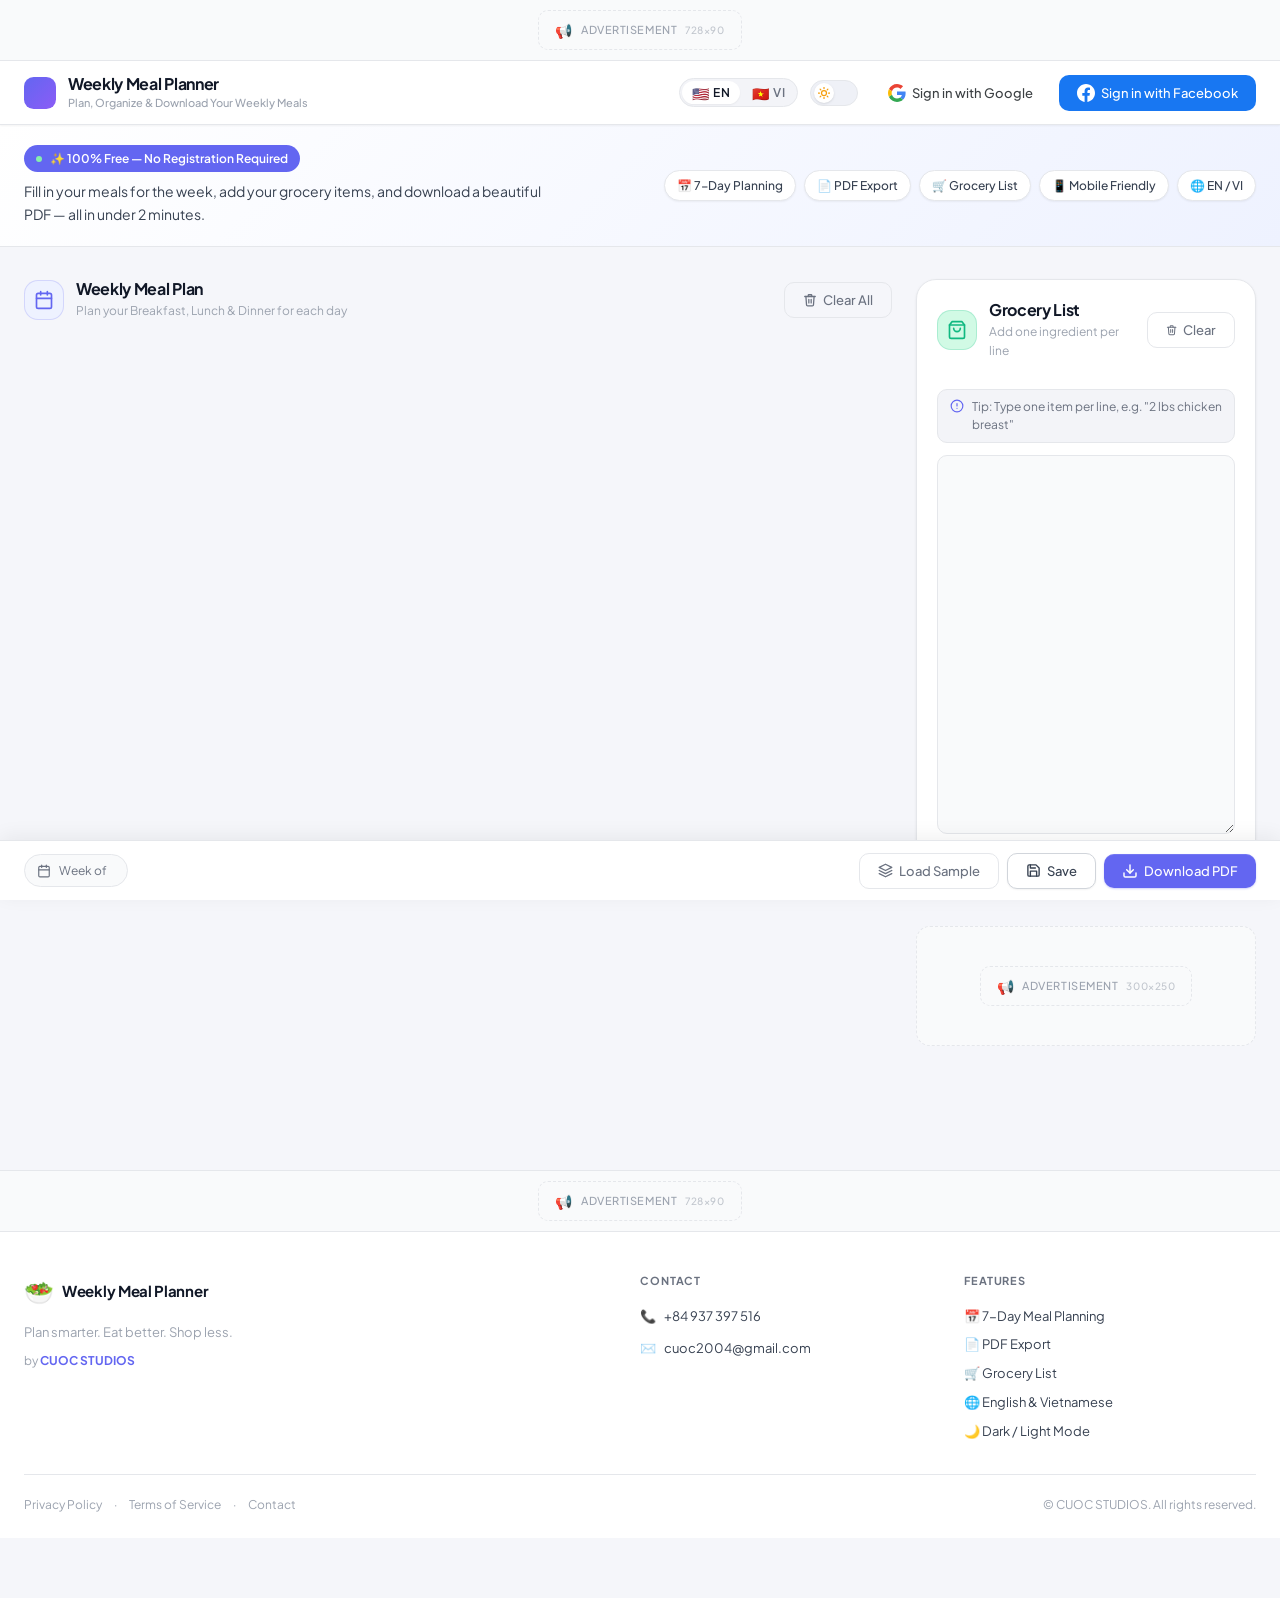
==== commit 1cd83765: "feat: modern UI redesign + improve UX + stabilize system" ====
--- a/public/index.html
+++ b/public/index.html
@@ -9,98 +9,111 @@
   <meta property="og:title" content="Weekly Meal Planner & Grocery List Generator" />
   <meta property="og:description" content="Plan your 7-day meals and generate a printable grocery list instantly. Free, fast, and beautiful. English & Vietnamese." />
   <meta property="og:type" content="website" />
-  <!-- Canonical URL: update YOUR_GITHUB_USERNAME below after first deploy -->
+  <meta property="og:image" content="https://cuocvn.github.io/weekly-meal-planner/public/og-image.png" />
   <link rel="canonical" href="https://cuocvn.github.io/weekly-meal-planner/public/index.html" />
   <title>Weekly Meal Planner & Grocery List Generator | CUOC STUDIOS</title>
 
-  <!-- Google Fonts -->
+  <!-- Prevent flash of wrong theme before CSS loads -->
+  <script>
+    (function () {
+      try {
+        var t = localStorage.getItem('wmp_theme');
+        if (!t) t = window.matchMedia('(prefers-color-scheme: dark)').matches ? 'dark' : 'light';
+        document.documentElement.setAttribute('data-theme', t);
+      } catch (e) {}
+    })();
+  </script>
+
+  <!-- Google Fonts: Inter + Plus Jakarta Sans -->
   <link rel="preconnect" href="https://fonts.googleapis.com" />
   <link rel="preconnect" href="https://fonts.gstatic.com" crossorigin />
-  <link href="https://fonts.googleapis.com/css2?family=Inter:wght@300;400;500;600;700;800&family=Playfair+Display:wght@600;700&display=swap" rel="stylesheet" />
+  <link href="https://fonts.googleapis.com/css2?family=Inter:wght@300;400;500;600;700;800&family=Plus+Jakarta+Sans:wght@400;500;600;700;800&display=swap" rel="stylesheet" />
 
   <!-- Main Stylesheet -->
   <link rel="stylesheet" href="../src/css/style.css" />
 
-  <!-- jsPDF CDN -->
-  <script src="https://cdnjs.cloudflare.com/ajax/libs/jspdf/2.5.1/jspdf.umd.min.js"></script>
+  <!-- jsPDF CDN (must load before app.js) -->
+  <script src="https://cdnjs.cloudflare.com/ajax/libs/jspdf/2.5.1/jspdf.umd.min.js" defer></script>
 </head>
 <body>
 
   <!-- ================================================================
     AD SLOT 1 — TOP HEADER BANNER (Leaderboard 728×90 or Responsive)
-    ================================================================
     HOW TO ACTIVATE:
-      1. Delete the <span class="ad-label"> line below.
-      2. Uncomment the three lines inside this block.
-      3. Replace BOTH instances of ca-pub-XXXXXXXXXXXXXXXX with your
-         real AdSense Publisher ID (e.g. ca-pub-1234567890123456).
-      4. Replace XXXXXXXXXX with the Ad Unit Slot ID for this banner.
-    ================================================================ -->
-  <div class="ad-banner-top" aria-label="Advertisement">
-    <div class="ad-placeholder" id="ad-top-banner">
-
-      <!-- ▼▼▼ PASTE YOUR ADSENSE CODE HERE — TOP BANNER ▼▼▼ -->
+      1. Delete the <div class="ad-placeholder-label"> element below.
+      2. Uncomment the AdSense block.
+      3. Replace ca-pub-XXXXXXXXXXXXXXXX with your Publisher ID.
+      4. Replace XXXXXXXXXX with your Ad Unit Slot ID.
+  ================================================================ -->
+  <div class="ad-strip ad-strip--top" aria-label="Advertisement">
+    <div class="ad-inner" id="ad-top-banner">
+      <!-- ▼▼▼ PASTE ADSENSE CODE HERE — TOP BANNER ▼▼▼ -->
       <!-- <script async src="https://pagead2.googlesyndication.com/pagead/js/adsbygoogle.js?client=ca-pub-XXXXXXXXXXXXXXXX" crossorigin="anonymous"></script>
-      <ins class="adsbygoogle"
-           style="display:block"
-           data-ad-client="ca-pub-XXXXXXXXXXXXXXXX"
-           data-ad-slot="XXXXXXXXXX"
-           data-ad-format="auto"
-           data-full-width-responsive="true"></ins>
+      <ins class="adsbygoogle" style="display:block" data-ad-client="ca-pub-XXXXXXXXXXXXXXXX"
+           data-ad-slot="XXXXXXXXXX" data-ad-format="auto" data-full-width-responsive="true"></ins>
       <script>(adsbygoogle = window.adsbygoogle || []).push({});</script> -->
-      <!-- ▲▲▲ END ADSENSE CODE — TOP BANNER ▲▲▲ -->
-
-      <!-- Remove this placeholder label once your ad code is live: -->
-      <span class="ad-label" data-i18n="adLabel">Advertisement</span>
-
+      <!-- ▲▲▲ END ADSENSE CODE ▲▲▲ -->
+      <div class="ad-placeholder-label" aria-hidden="true">
+        <span class="ad-placeholder-icon">📢</span>
+        <span data-i18n="adLabel">Advertisement</span>
+        <span class="ad-placeholder-size">728×90</span>
+      </div>
     </div>
   </div>
 
-  <!-- ===== SITE HEADER ===== -->
+  <!-- ================================================================
+    SITE HEADER
+  ================================================================ -->
   <header class="site-header" role="banner">
     <div class="header-inner">
 
       <!-- Brand -->
-      <div class="header-brand">
-        <div class="logo-icon" aria-hidden="true">🥗</div>
-        <div class="header-titles">
-          <h1 class="site-title" data-i18n="siteTitle">Weekly Meal Planner</h1>
-          <p class="site-subtitle" data-i18n="siteSubtitle">Plan, Organize & Download Your Weekly Meals in Seconds</p>
-        </div>
-      </div>
-
-      <!-- Header Controls: Language + Theme + Auth -->
+      <a class="header-brand" href="#mainApp" aria-label="Weekly Meal Planner home">
+        <div class="brand-logo" aria-hidden="true">
+          <svg width="32" height="32" viewBox="0 0 40 40" fill="none" xmlns="http://www.w3.org/2000/svg">
+            <rect width="40" height="40" rx="12" fill="url(#brandGrad)"/>
+            <text x="50%" y="55%" dominant-baseline="middle" text-anchor="middle" font-size="20">🥗</text>
+            <defs>
+              <linearGradient id="brandGrad" x1="0" y1="0" x2="40" y2="40" gradientUnits="userSpaceOnUse">
+                <stop stop-color="#6366F1"/>
+                <stop offset="1" stop-color="#8B5CF6"/>
+              </linearGradient>
+            </defs>
+          </svg>
+        </div>
+        <div class="brand-text">
+          <h1 class="brand-name" data-i18n="siteTitle">Weekly Meal Planner</h1>
+          <p class="brand-tagline" data-i18n="siteSubtitle">Plan, Organize & Download Your Weekly Meals</p>
+        </div>
+      </a>
+
+      <!-- Header Controls -->
       <div class="header-controls">
 
         <!-- Language Switcher -->
         <div class="lang-switcher" role="group" aria-label="Language selection">
-          <button
-            class="lang-btn active"
-            id="btnLangEn"
-            data-lang="en"
-            aria-pressed="true"
-            title="English"
-          >🇺🇸 EN</button>
-          <button
-            class="lang-btn"
-            id="btnLangVi"
-            data-lang="vi"
-            aria-pressed="false"
-            title="Tiếng Việt"
-          >🇻🇳 VI</button>
+          <button class="lang-btn active" id="btnLangEn" data-lang="en" aria-pressed="true" title="English">
+            <span class="lang-flag">🇺🇸</span><span class="lang-code">EN</span>
+          </button>
+          <button class="lang-btn" id="btnLangVi" data-lang="vi" aria-pressed="false" title="Tiếng Việt">
+            <span class="lang-flag">🇻🇳</span><span class="lang-code">VI</span>
+          </button>
         </div>
 
         <!-- Theme Toggle -->
-        <button
-          class="theme-toggle"
-          id="themeToggle"
-          aria-label="Toggle dark/light mode"
-          title="Toggle theme"
-        >
-          <span class="theme-icon theme-icon--light" aria-hidden="true">☀️</span>
-          <span class="theme-icon theme-icon--dark" aria-hidden="true">🌙</span>
+        <button class="theme-toggle" id="themeToggle" aria-label="Toggle dark/light mode" title="Toggle theme">
           <span class="theme-toggle-track" aria-hidden="true">
-            <span class="theme-toggle-thumb"></span>
+            <span class="theme-toggle-thumb">
+              <svg class="theme-icon--light" width="12" height="12" viewBox="0 0 24 24" fill="none" stroke="currentColor" stroke-width="2.5" stroke-linecap="round">
+                <circle cx="12" cy="12" r="5"/><line x1="12" y1="1" x2="12" y2="3"/><line x1="12" y1="21" x2="12" y2="23"/>
+                <line x1="4.22" y1="4.22" x2="5.64" y2="5.64"/><line x1="18.36" y1="18.36" x2="19.78" y2="19.78"/>
+                <line x1="1" y1="12" x2="3" y2="12"/><line x1="21" y1="12" x2="23" y2="12"/>
+                <line x1="4.22" y1="19.78" x2="5.64" y2="18.36"/><line x1="18.36" y1="5.64" x2="19.78" y2="4.22"/>
+              </svg>
+              <svg class="theme-icon--dark" width="12" height="12" viewBox="0 0 24 24" fill="none" stroke="currentColor" stroke-width="2.5" stroke-linecap="round">
+                <path d="M21 12.79A9 9 0 1 1 11.21 3 7 7 0 0 0 21 12.79z"/>
+              </svg>
+            </span>
           </span>
         </button>
 
@@ -108,242 +121,287 @@
         <div class="auth-section" id="authSection">
           <div class="auth-buttons" id="authButtons">
             <button class="btn btn-google" id="btnGoogleLogin" aria-label="Sign in with Google">
-              <svg class="btn-icon" xmlns="http://www.w3.org/2000/svg" viewBox="0 0 48 48" aria-hidden="true">
+              <svg class="btn-icon" width="18" height="18" xmlns="http://www.w3.org/2000/svg" viewBox="0 0 48 48" aria-hidden="true">
                 <path fill="#EA4335" d="M24 9.5c3.54 0 6.71 1.22 9.21 3.6l6.85-6.85C35.9 2.38 30.47 0 24 0 14.62 0 6.51 5.38 2.56 13.22l7.98 6.19C12.43 13.72 17.74 9.5 24 9.5z"/>
                 <path fill="#4285F4" d="M46.98 24.55c0-1.57-.15-3.09-.38-4.55H24v9.02h12.94c-.58 2.96-2.26 5.48-4.78 7.18l7.73 6c4.51-4.18 7.09-10.36 7.09-17.65z"/>
                 <path fill="#FBBC05" d="M10.53 28.59c-.48-1.45-.76-2.99-.76-4.59s.27-3.14.76-4.59l-7.98-6.19C.92 16.46 0 20.12 0 24c0 3.88.92 7.54 2.56 10.78l7.97-6.19z"/>
                 <path fill="#34A853" d="M24 48c6.48 0 11.93-2.13 15.89-5.81l-7.73-6c-2.18 1.48-4.97 2.31-8.16 2.31-6.26 0-11.57-4.22-13.47-9.91l-7.98 6.19C6.51 42.62 14.62 48 24 48z"/>
-                <path fill="none" d="M0 0h48v48H0z"/>
               </svg>
               <span data-i18n="signInGoogle">Sign in with Google</span>
             </button>
             <button class="btn btn-facebook" id="btnFacebookLogin" aria-label="Sign in with Facebook">
-              <svg class="btn-icon" xmlns="http://www.w3.org/2000/svg" viewBox="0 0 24 24" aria-hidden="true">
+              <svg class="btn-icon" width="18" height="18" xmlns="http://www.w3.org/2000/svg" viewBox="0 0 24 24" aria-hidden="true">
                 <path fill="#fff" d="M24 12.073c0-6.627-5.373-12-12-12s-12 5.373-12 12c0 5.99 4.388 10.954 10.125 11.854v-8.385H7.078v-3.47h3.047V9.43c0-3.007 1.792-4.669 4.533-4.669 1.312 0 2.686.235 2.686.235v2.953H15.83c-1.491 0-1.956.925-1.956 1.874v2.25h3.328l-.532 3.47h-2.796v8.385C19.612 23.027 24 18.062 24 12.073z"/>
               </svg>
               <span data-i18n="signInFacebook">Sign in with Facebook</span>
             </button>
           </div>
           <div class="auth-user-info hidden" id="authUserInfo">
-            <div class="user-avatar-wrap">
-              <img class="user-avatar" id="userAvatar" src="" alt="User avatar" width="36" height="36" />
+            <div class="user-chip">
+              <img class="user-avatar" id="userAvatar" src="" alt="User avatar" width="32" height="32" />
               <span class="user-greeting" id="userGreeting"></span>
             </div>
             <button class="btn btn-logout" id="btnLogout" aria-label="Logout">
+              <svg width="14" height="14" viewBox="0 0 24 24" fill="none" stroke="currentColor" stroke-width="2.2" aria-hidden="true">
+                <path d="M9 21H5a2 2 0 01-2-2V5a2 2 0 012-2h4M16 17l5-5-5-5M21 12H9"/>
+              </svg>
               <span data-i18n="logout">Logout</span>
             </button>
           </div>
         </div>
+
+        <!-- Mobile Menu Toggle -->
+        <button class="mobile-menu-btn" id="mobileMenuBtn" aria-label="Toggle menu" aria-expanded="false">
+          <span></span><span></span><span></span>
+        </button>
+
       </div><!-- end .header-controls -->
-
     </div><!-- end .header-inner -->
   </header>
 
-  <!-- ===== HERO STRIP ===== -->
-  <section class="hero-strip" aria-label="Introduction">
+  <!-- ================================================================
+    HERO / INTRO BANNER
+  ================================================================ -->
+  <section class="hero-banner" aria-label="Introduction">
     <div class="hero-inner">
-      <div class="hero-badge" data-i18n="heroBadge">✨ 100% Free — No Registration Required</div>
-      <p class="hero-text" data-i18n="heroText">
-        Fill in your meals for the week, add your grocery items, and download a beautiful PDF — all in under 2 minutes.
-      </p>
-      <div class="hero-stats" aria-label="Key features">
-        <span class="stat-pill" data-i18n="statDay">📅 7-Day Planning</span>
-        <span class="stat-pill" data-i18n="statPdf">📄 PDF Export</span>
-        <span class="stat-pill" data-i18n="statGrocery">🛒 Grocery List</span>
-        <span class="stat-pill" data-i18n="statMobile">📱 Mobile Friendly</span>
-        <span class="stat-pill" data-i18n="statLang">🌐 EN / VI</span>
+      <div class="hero-content">
+        <div class="hero-badge">
+          <span class="hero-badge-dot"></span>
+          <span data-i18n="heroBadge">✨ 100% Free — No Registration Required</span>
+        </div>
+        <p class="hero-desc" data-i18n="heroText">
+          Fill in your meals for the week, add your grocery items, and download a beautiful PDF — all in under 2 minutes.
+        </p>
+      </div>
+      <div class="hero-pills" aria-label="Key features">
+        <span class="feature-pill" data-i18n="statDay">📅 7-Day Planning</span>
+        <span class="feature-pill" data-i18n="statPdf">📄 PDF Export</span>
+        <span class="feature-pill" data-i18n="statGrocery">🛒 Grocery List</span>
+        <span class="feature-pill" data-i18n="statMobile">📱 Mobile Friendly</span>
+        <span class="feature-pill" data-i18n="statLang">🌐 EN / VI</span>
       </div>
     </div>
   </section>
 
-  <!-- ===== MAIN APP AREA ===== -->
+  <!-- ================================================================
+    MAIN APPLICATION
+  ================================================================ -->
   <main class="app-main" id="mainApp" role="main">
-    <div class="app-layout">
-
-      <!-- ===== COLUMN 1: MEAL PLAN ===== -->
-      <section class="col-meal-plan" aria-labelledby="mealPlanHeading">
-        <div class="card">
-          <div class="card-header">
-            <div class="card-header-icon" aria-hidden="true">📅</div>
-            <div class="card-header-text">
-              <h2 class="card-title" id="mealPlanHeading" data-i18n="mealPlanTitle">Weekly Meal Plan</h2>
-              <p class="card-desc" data-i18n="mealPlanDesc">Plan your Breakfast, Lunch & Dinner for each day</p>
+    <div class="app-container">
+
+      <!-- ============ LEFT: MEAL PLAN COLUMN ============ -->
+      <section class="col-meals" aria-labelledby="mealPlanHeading">
+
+        <!-- Card Header -->
+        <div class="section-header">
+          <div class="section-header-left">
+            <div class="section-icon meal-icon" aria-hidden="true">
+              <svg width="20" height="20" viewBox="0 0 24 24" fill="none" stroke="currentColor" stroke-width="2" stroke-linecap="round" stroke-linejoin="round">
+                <rect x="3" y="4" width="18" height="18" rx="2" ry="2"/><line x1="16" y1="2" x2="16" y2="6"/><line x1="8" y1="2" x2="8" y2="6"/><line x1="3" y1="10" x2="21" y2="10"/>
+              </svg>
             </div>
-            <button class="btn btn-clear-all" id="btnClearAll" aria-label="Clear all meal inputs">
-              <svg xmlns="http://www.w3.org/2000/svg" width="14" height="14" viewBox="0 0 24 24" fill="none" stroke="currentColor" stroke-width="2.2" stroke-linecap="round" stroke-linejoin="round" aria-hidden="true"><polyline points="3 6 5 6 21 6"/><path d="M19 6l-1 14a2 2 0 01-2 2H8a2 2 0 01-2-2L5 6"/><path d="M10 11v6M14 11v6"/><path d="M9 6V4a1 1 0 011-1h4a1 1 0 011 1v2"/></svg>
-              <span data-i18n="clearAll">Clear All</span>
-            </button>
-          </div>
-
-          <!-- Meal rows injected by app.js -->
-          <div class="meal-table-wrapper" id="mealTableWrapper" role="table" aria-label="Weekly meal plan table"></div>
-        </div>
-      </section>
-
-      <!-- ===== COLUMN 2: SIDEBAR ===== -->
-      <aside class="col-sidebar" aria-label="Grocery list and advertisements">
+            <div>
+              <h2 class="section-title" id="mealPlanHeading" data-i18n="mealPlanTitle">Weekly Meal Plan</h2>
+              <p class="section-desc" data-i18n="mealPlanDesc">Plan your Breakfast, Lunch & Dinner for each day</p>
+            </div>
+          </div>
+          <button class="btn btn-ghost btn-sm" id="btnClearAll" aria-label="Clear all meal inputs">
+            <svg width="14" height="14" viewBox="0 0 24 24" fill="none" stroke="currentColor" stroke-width="2.2" stroke-linecap="round" stroke-linejoin="round" aria-hidden="true">
+              <polyline points="3 6 5 6 21 6"/><path d="M19 6l-1 14a2 2 0 01-2 2H8a2 2 0 01-2-2L5 6"/>
+              <path d="M10 11v6M14 11v6"/><path d="M9 6V4a1 1 0 011-1h4a1 1 0 011 1v2"/>
+            </svg>
+            <span data-i18n="clearAll">Clear All</span>
+          </button>
+        </div>
+
+        <!-- Meal Table — rows injected by app.js -->
+        <div class="meal-table" id="mealTableWrapper" role="table" aria-label="Weekly meal plan table"></div>
+
+      </section><!-- end .col-meals -->
+
+      <!-- ============ RIGHT: SIDEBAR ============ -->
+      <aside class="col-sidebar" aria-label="Grocery list and tools">
 
         <!-- Grocery List Card -->
-        <div class="card" aria-labelledby="groceryHeading">
-          <div class="card-header">
-            <div class="card-header-icon" aria-hidden="true">🛒</div>
-            <div class="card-header-text">
-              <h2 class="card-title" id="groceryHeading" data-i18n="groceryTitle">Grocery List</h2>
-              <p class="card-desc" data-i18n="groceryDesc">Add one ingredient per line</p>
+        <div class="sidebar-card" aria-labelledby="groceryHeading">
+          <div class="section-header">
+            <div class="section-header-left">
+              <div class="section-icon grocery-icon" aria-hidden="true">
+                <svg width="20" height="20" viewBox="0 0 24 24" fill="none" stroke="currentColor" stroke-width="2" stroke-linecap="round" stroke-linejoin="round">
+                  <path d="M6 2L3 6v14a2 2 0 002 2h14a2 2 0 002-2V6l-3-4z"/><line x1="3" y1="6" x2="21" y2="6"/>
+                  <path d="M16 10a4 4 0 01-8 0"/>
+                </svg>
+              </div>
+              <div>
+                <h2 class="section-title" id="groceryHeading" data-i18n="groceryTitle">Grocery List</h2>
+                <p class="section-desc" data-i18n="groceryDesc">Add one ingredient per line</p>
+              </div>
             </div>
-            <button class="btn btn-clear-all" id="btnClearGrocery" aria-label="Clear grocery list">
-              <svg xmlns="http://www.w3.org/2000/svg" width="14" height="14" viewBox="0 0 24 24" fill="none" stroke="currentColor" stroke-width="2.2" stroke-linecap="round" stroke-linejoin="round" aria-hidden="true"><polyline points="3 6 5 6 21 6"/><path d="M19 6l-1 14a2 2 0 01-2 2H8a2 2 0 01-2-2L5 6"/><path d="M10 11v6M14 11v6"/><path d="M9 6V4a1 1 0 011-1h4a1 1 0 011 1v2"/></svg>
+            <button class="btn btn-ghost btn-sm" id="btnClearGrocery" aria-label="Clear grocery list">
+              <svg width="14" height="14" viewBox="0 0 24 24" fill="none" stroke="currentColor" stroke-width="2.2" stroke-linecap="round" stroke-linejoin="round" aria-hidden="true">
+                <polyline points="3 6 5 6 21 6"/><path d="M19 6l-1 14a2 2 0 01-2 2H8a2 2 0 01-2-2L5 6"/>
+                <path d="M10 11v6M14 11v6"/><path d="M9 6V4a1 1 0 011-1h4a1 1 0 011 1v2"/>
+              </svg>
               <span data-i18n="clearBtn">Clear</span>
             </button>
           </div>
 
-          <div class="grocery-input-area">
-            <div class="grocery-hint">
-              <span class="hint-icon" aria-hidden="true">💡</span>
-              <span data-i18n="groceryHint">Tip: Type one item per line, e.g. "2 lbs chicken breast"</span>
-            </div>
-            <textarea
-              id="groceryList"
-              class="grocery-textarea"
-              rows="18"
-              aria-label="Grocery list"
-              data-i18n-placeholder="groceryPlaceholder"
-              spellcheck="true"
-            ></textarea>
-            <div class="grocery-counter">
-              <span id="groceryCount" data-i18n-count="0">0 items</span>
-              <button class="btn-text" id="btnSortGrocery" data-i18n="sortAZ">Sort A–Z</button>
-            </div>
-          </div>
-        </div>
+          <div class="grocery-hint-bar">
+            <svg width="14" height="14" viewBox="0 0 24 24" fill="none" stroke="currentColor" stroke-width="2" stroke-linecap="round" aria-hidden="true">
+              <circle cx="12" cy="12" r="10"/><line x1="12" y1="8" x2="12" y2="12"/><line x1="12" y1="16" x2="12.01" y2="16"/>
+            </svg>
+            <span data-i18n="groceryHint">Tip: Type one item per line, e.g. "2 lbs chicken breast"</span>
+          </div>
+
+          <textarea
+            id="groceryList"
+            class="grocery-textarea"
+            rows="16"
+            aria-label="Grocery list"
+            data-i18n-placeholder="groceryPlaceholder"
+            spellcheck="true"
+          ></textarea>
+
+          <div class="grocery-footer">
+            <span class="grocery-count" id="groceryCount">0 items</span>
+            <button class="btn-link" id="btnSortGrocery">
+              <svg width="13" height="13" viewBox="0 0 24 24" fill="none" stroke="currentColor" stroke-width="2.2" stroke-linecap="round" aria-hidden="true">
+                <line x1="8" y1="6" x2="21" y2="6"/><line x1="8" y1="12" x2="21" y2="12"/><line x1="8" y1="18" x2="21" y2="18"/>
+                <line x1="3" y1="6" x2="3.01" y2="6"/><line x1="3" y1="12" x2="3.01" y2="12"/><line x1="3" y1="18" x2="3.01" y2="18"/>
+              </svg>
+              <span data-i18n="sortAZ">Sort A–Z</span>
+            </button>
+          </div>
+        </div><!-- end grocery card -->
 
         <!-- ================================================================
           AD SLOT 2 — RIGHT SIDEBAR (Medium Rectangle 300×250)
-          ================================================================
           HOW TO ACTIVATE:
-            1. Delete the <span class="ad-label"> line below.
-            2. Uncomment the three lines inside this block.
-            3. Replace ca-pub-XXXXXXXXXXXXXXXX with your Publisher ID.
-            4. Replace YYYYYYYYYY with the Ad Unit Slot ID for this sidebar.
-          ================================================================ -->
-        <div class="ad-sidebar" aria-label="Advertisement">
-          <div class="ad-placeholder ad-placeholder--sidebar" id="ad-sidebar">
-
-            <!-- ▼▼▼ PASTE YOUR ADSENSE CODE HERE — SIDEBAR ▼▼▼ -->
+            1. Delete the .ad-placeholder-label element below.
+            2. Uncomment the AdSense block.
+            3. Replace Publisher ID and Slot ID.
+        ================================================================ -->
+        <div class="ad-sidebar-widget" aria-label="Advertisement">
+          <div class="ad-inner" id="ad-sidebar">
+            <!-- ▼▼▼ PASTE ADSENSE CODE HERE — SIDEBAR ▼▼▼ -->
             <!-- <script async src="https://pagead2.googlesyndication.com/pagead/js/adsbygoogle.js?client=ca-pub-XXXXXXXXXXXXXXXX" crossorigin="anonymous"></script>
-            <ins class="adsbygoogle"
-                 style="display:block"
-                 data-ad-client="ca-pub-XXXXXXXXXXXXXXXX"
-                 data-ad-slot="YYYYYYYYYY"
-                 data-ad-format="rectangle"
-                 data-full-width-responsive="false"
-                 style="width:300px;height:250px"></ins>
+            <ins class="adsbygoogle" style="display:block" data-ad-client="ca-pub-XXXXXXXXXXXXXXXX"
+                 data-ad-slot="YYYYYYYYYY" data-ad-format="rectangle" style="width:300px;height:250px"></ins>
             <script>(adsbygoogle = window.adsbygoogle || []).push({});</script> -->
-            <!-- ▲▲▲ END ADSENSE CODE — SIDEBAR ▲▲▲ -->
-
-            <!-- Remove this placeholder label once your ad code is live: -->
-            <span class="ad-label" data-i18n="adLabel">Advertisement</span>
-
-          </div>
-        </div>
-
-      </aside>
-    </div><!-- end .app-layout -->
-
-    <!-- ===== ACTION BAR (sticky) ===== -->
-    <div class="action-bar" id="actionBar">
-      <div class="action-bar-inner">
-        <div class="action-left">
-          <button class="btn btn-sample" id="btnLoadSample" aria-label="Load sample plan">
-            <svg xmlns="http://www.w3.org/2000/svg" width="16" height="16" viewBox="0 0 24 24" fill="none" stroke="currentColor" stroke-width="2.2" stroke-linecap="round" stroke-linejoin="round" aria-hidden="true"><path d="M12 2L2 7l10 5 10-5-10-5z"/><path d="M2 17l10 5 10-5"/><path d="M2 12l10 5 10-5"/></svg>
-            <span data-i18n="loadSample">Load Sample Plan</span>
-          </button>
-          <button class="btn btn-save" id="btnSaveLocal" aria-label="Save progress">
-            <svg xmlns="http://www.w3.org/2000/svg" width="16" height="16" viewBox="0 0 24 24" fill="none" stroke="currentColor" stroke-width="2.2" stroke-linecap="round" stroke-linejoin="round" aria-hidden="true"><path d="M19 21H5a2 2 0 01-2-2V5a2 2 0 012-2h11l5 5v11a2 2 0 01-2 2z"/><polyline points="17 21 17 13 7 13 7 21"/><polyline points="7 3 7 8 15 8"/></svg>
-            <span data-i18n="saveProgress">Save Progress</span>
-          </button>
-        </div>
-        <div class="action-right">
-          <div class="week-nav">
-            <span class="week-label">
-              <span data-i18n="weekOf">Week of</span>
-              <span id="weekDateRange"></span>
-            </span>
-          </div>
-          <button class="btn btn-download" id="btnDownloadPdf" aria-label="Download PDF plan">
-            <svg xmlns="http://www.w3.org/2000/svg" width="18" height="18" viewBox="0 0 24 24" fill="none" stroke="currentColor" stroke-width="2.2" stroke-linecap="round" stroke-linejoin="round" aria-hidden="true"><path d="M21 15v4a2 2 0 01-2 2H5a2 2 0 01-2-2v-4"/><polyline points="7 10 12 15 17 10"/><line x1="12" y1="15" x2="12" y2="3"/></svg>
-            <span data-i18n="downloadPdf">Download PDF Plan</span>
-          </button>
-        </div>
-      </div>
-    </div>
-
-  </main><!-- end .app-main -->
-
-  <!-- ================================================================
-    AD SLOT 3 — BOTTOM FOOTER BANNER (Leaderboard 728×90 or Responsive)
-    ================================================================
-    HOW TO ACTIVATE:
-      1. Delete the <span class="ad-label"> line below.
-      2. Uncomment the three lines inside this block.
-      3. Replace ca-pub-XXXXXXXXXXXXXXXX with your Publisher ID.
-      4. Replace ZZZZZZZZZZ with the Ad Unit Slot ID for this footer.
-    ================================================================ -->
-  <div class="ad-banner-bottom" aria-label="Advertisement">
-    <div class="ad-placeholder" id="ad-bottom-banner">
-
-      <!-- ▼▼▼ PASTE YOUR ADSENSE CODE HERE — BOTTOM BANNER ▼▼▼ -->
-      <!-- <script async src="https://pagead2.googlesyndication.com/pagead/js/adsbygoogle.js?client=ca-pub-XXXXXXXXXXXXXXXX" crossorigin="anonymous"></script>
-      <ins class="adsbygoogle"
-           style="display:block"
-           data-ad-client="ca-pub-XXXXXXXXXXXXXXXX"
-           data-ad-slot="ZZZZZZZZZZ"
-           data-ad-format="auto"
-           data-full-width-responsive="true"></ins>
-      <script>(adsbygoogle = window.adsbygoogle || []).push({});</script> -->
-      <!-- ▲▲▲ END ADSENSE CODE — BOTTOM BANNER ▲▲▲ -->
-
-      <!-- Remove this placeholder label once your ad code is live: -->
-      <span class="ad-label" data-i18n="adLabel">Advertisement</span>
-
+            <!-- ▲▲▲ END ADSENSE CODE ▲▲▲ -->
+            <div class="ad-placeholder-label" aria-hidden="true">
+              <span class="ad-placeholder-icon">📢</span>
+              <span data-i18n="adLabel">Advertisement</span>
+              <span class="ad-placeholder-size">300×250</span>
+            </div>
+          </div>
+        </div>
+
+      </aside><!-- end .col-sidebar -->
+
+    </div><!-- end .app-container -->
+  </main>
+
+  <!-- ================================================================
+    STICKY ACTION BAR
+  ================================================================ -->
+  <div class="action-bar" id="actionBar" role="toolbar" aria-label="Actions">
+    <div class="action-bar-inner">
+
+      <div class="action-left">
+        <!-- Week info -->
+        <div class="week-badge">
+          <svg width="14" height="14" viewBox="0 0 24 24" fill="none" stroke="currentColor" stroke-width="2" stroke-linecap="round" aria-hidden="true">
+            <rect x="3" y="4" width="18" height="18" rx="2"/><line x1="16" y1="2" x2="16" y2="6"/><line x1="8" y1="2" x2="8" y2="6"/><line x1="3" y1="10" x2="21" y2="10"/>
+          </svg>
+          <span data-i18n="weekOf">Week of</span>
+          <strong id="weekDateRange"></strong>
+        </div>
+      </div>
+
+      <div class="action-right">
+        <button class="btn btn-ghost btn-sm" id="btnLoadSample" aria-label="Load sample plan">
+          <svg width="15" height="15" viewBox="0 0 24 24" fill="none" stroke="currentColor" stroke-width="2.2" stroke-linecap="round" stroke-linejoin="round" aria-hidden="true">
+            <path d="M12 2L2 7l10 5 10-5-10-5z"/><path d="M2 17l10 5 10-5"/><path d="M2 12l10 5 10-5"/>
+          </svg>
+          <span data-i18n="loadSample">Load Sample</span>
+        </button>
+
+        <button class="btn btn-secondary btn-sm" id="btnSaveLocal" aria-label="Save progress">
+          <svg width="15" height="15" viewBox="0 0 24 24" fill="none" stroke="currentColor" stroke-width="2.2" stroke-linecap="round" stroke-linejoin="round" aria-hidden="true">
+            <path d="M19 21H5a2 2 0 01-2-2V5a2 2 0 012-2h11l5 5v11a2 2 0 01-2 2z"/>
+            <polyline points="17 21 17 13 7 13 7 21"/><polyline points="7 3 7 8 15 8"/>
+          </svg>
+          <span data-i18n="saveProgress">Save</span>
+        </button>
+
+        <button class="btn btn-primary" id="btnDownloadPdf" aria-label="Download PDF plan">
+          <svg width="16" height="16" viewBox="0 0 24 24" fill="none" stroke="currentColor" stroke-width="2.2" stroke-linecap="round" stroke-linejoin="round" aria-hidden="true">
+            <path d="M21 15v4a2 2 0 01-2 2H5a2 2 0 01-2-2v-4"/>
+            <polyline points="7 10 12 15 17 10"/><line x1="12" y1="15" x2="12" y2="3"/>
+          </svg>
+          <span data-i18n="downloadPdf">Download PDF</span>
+        </button>
+      </div>
+
+    </div>
+  </div><!-- end .action-bar -->
+
+  <!-- ================================================================
+    AD SLOT 3 — BOTTOM FOOTER BANNER (728×90)
+    HOW TO ACTIVATE: Delete .ad-placeholder-label, uncomment AdSense block.
+  ================================================================ -->
+  <div class="ad-strip ad-strip--bottom" aria-label="Advertisement">
+    <div class="ad-inner" id="ad-bottom-banner">
+      <!-- ▼▼▼ PASTE ADSENSE CODE HERE — BOTTOM BANNER ▼▼▼ -->
+      <!-- <script async src="..."></script><ins ...></ins><script>...</script> -->
+      <!-- ▲▲▲ END ADSENSE CODE ▲▲▲ -->
+      <div class="ad-placeholder-label" aria-hidden="true">
+        <span class="ad-placeholder-icon">📢</span>
+        <span data-i18n="adLabel">Advertisement</span>
+        <span class="ad-placeholder-size">728×90</span>
+      </div>
     </div>
   </div>
 
-  <!-- ===== SITE FOOTER ===== -->
+  <!-- ================================================================
+    SITE FOOTER
+  ================================================================ -->
   <footer class="site-footer" role="contentinfo">
     <div class="footer-inner">
-
-      <div class="footer-top">
-        <div class="footer-brand-col">
-          <div class="footer-brand">
-            <span class="footer-logo" aria-hidden="true">🥗</span>
-            <span class="footer-name">Weekly Meal Planner</span>
+      <div class="footer-grid">
+
+        <!-- Brand column -->
+        <div class="footer-col footer-col--brand">
+          <div class="footer-logo">
+            <span aria-hidden="true">🥗</span>
+            <span class="footer-logo-name">Weekly Meal Planner</span>
           </div>
           <p class="footer-tagline" data-i18n="footerTagline">Plan smarter. Eat better. Shop less.</p>
-          <p class="footer-studio">by <strong>CUOC STUDIOS</strong></p>
-        </div>
-
-        <div class="footer-contact-col">
-          <h3 class="footer-heading" data-i18n="contactTitle">Contact</h3>
-          <ul class="footer-contact-list">
-            <li class="footer-contact-item">
-              <span class="footer-contact-icon" aria-hidden="true">📞</span>
-              <a href="tel:+84937397516" class="footer-contact-link" aria-label="Call +84 937 397 516">
-                +84 937 397 516
+          <p class="footer-by">by <strong>CUOC STUDIOS</strong></p>
+        </div>
+
+        <!-- Contact column -->
+        <div class="footer-col">
+          <h3 class="footer-col-title" data-i18n="contactTitle">Contact</h3>
+          <ul class="footer-links-list">
+            <li>
+              <a href="tel:+84937397516" class="footer-link-item" aria-label="Call +84 937 397 516">
+                <span aria-hidden="true">📞</span> +84 937 397 516
               </a>
             </li>
-            <li class="footer-contact-item">
-              <span class="footer-contact-icon" aria-hidden="true">✉️</span>
-              <a href="mailto:cuoc2004@gmail.com" class="footer-contact-link" aria-label="Email cuoc2004@gmail.com">
-                cuoc2004@gmail.com
+            <li>
+              <a href="mailto:cuoc2004@gmail.com" class="footer-link-item" aria-label="Email cuoc2004@gmail.com">
+                <span aria-hidden="true">✉️</span> cuoc2004@gmail.com
               </a>
             </li>
           </ul>
         </div>
 
-        <div class="footer-features-col">
-          <h3 class="footer-heading" data-i18n="featuresTitle">Features</h3>
-          <ul class="footer-features-list">
+        <!-- Features column -->
+        <div class="footer-col">
+          <h3 class="footer-col-title" data-i18n="featuresTitle">Features</h3>
+          <ul class="footer-features">
             <li data-i18n="feat1">📅 7-Day Meal Planning</li>
             <li data-i18n="feat2">📄 PDF Export</li>
             <li data-i18n="feat3">🛒 Grocery List</li>
@@ -351,13 +409,16 @@
             <li data-i18n="feat5">🌙 Dark / Light Mode</li>
           </ul>
         </div>
-      </div>
+
+      </div><!-- end .footer-grid -->
 
       <div class="footer-bottom">
-        <div class="footer-links">
-          <a href="#" class="footer-link" data-i18n="privacy">Privacy Policy</a>
-          <a href="#" class="footer-link" data-i18n="terms">Terms of Service</a>
-          <a href="mailto:cuoc2004@gmail.com" class="footer-link" data-i18n="contact">Contact</a>
+        <div class="footer-legal">
+          <a href="#" class="footer-legal-link" data-i18n="privacy">Privacy Policy</a>
+          <span class="footer-divider">·</span>
+          <a href="#" class="footer-legal-link" data-i18n="terms">Terms of Service</a>
+          <span class="footer-divider">·</span>
+          <a href="mailto:cuoc2004@gmail.com" class="footer-legal-link" data-i18n="contact">Contact</a>
         </div>
         <p class="footer-copy">© <span id="footerYear"></span> CUOC STUDIOS. <span data-i18n="allRights">All rights reserved.</span></p>
       </div>
@@ -365,16 +426,19 @@
     </div>
   </footer>
 
-  <!-- ===== TOAST NOTIFICATIONS ===== -->
-  <div class="toast-container" id="toastContainer" aria-live="polite" aria-atomic="true" role="status"></div>
-
-  <!-- ===== LOADING OVERLAY ===== -->
-  <div class="loading-overlay hidden" id="loadingOverlay" role="status" aria-label="Loading">
-    <div class="loading-spinner"></div>
-    <p class="loading-text" data-i18n="generatingPdf">Generating your PDF...</p>
+  <!-- ================================================================
+    SYSTEM UI — Toast, Loading Overlay
+  ================================================================ -->
+  <div class="toast-container" id="toastContainer" aria-live="polite" aria-atomic="false" role="status"></div>
+
+  <div class="loading-overlay hidden" id="loadingOverlay" role="status" aria-label="Generating PDF">
+    <div class="loading-card">
+      <div class="loading-spinner" aria-hidden="true"></div>
+      <p class="loading-text" data-i18n="generatingPdf">Generating your PDF...</p>
+    </div>
   </div>
 
-  <!-- Main JS (ES Module entry point) -->
+  <!-- Main JS Entry Point (ES Module — deferred by default) -->
   <script type="module" src="../src/js/app.js"></script>
 
 </body>
--- a/src/css/style.css
+++ b/src/css/style.css
@@ -1,996 +1,1341 @@
-/* ============================================================
-   style.css — Weekly Meal Planner (v2)
-   Light + Dark Mode, Bilingual, Modern Design System
-   ============================================================ */
-
-/* ---- CSS Custom Properties (Light Theme — default) ---- */
+/* ================================================================
+   style.css — Weekly Meal Planner v4
+   Modern SaaS Design System
+   Inspired by: Notion, Linear, Vercel Dashboard
+   ================================================================ */
+
+/* ================================================================
+   1. CSS CUSTOM PROPERTIES — DESIGN TOKENS
+   ================================================================ */
 :root {
-  /* Brand Colors */
-  --color-accent:       #6366F1;
-  --color-accent-dark:  #4F46E5;
-  --color-accent-light: #EEF2FF;
-  --color-accent-glow:  rgba(99, 102, 241, 0.18);
-  --color-purple:       #8B5CF6;
-  --color-green:        #10B981;
-  --color-green-light:  #ECFDF5;
-  --color-green-dark:   #059669;
-  --color-danger:       #EF4444;
-  --color-warning:      #F59E0B;
-  --color-warning-light:#FFFBEB;
-
-  /* Light Theme Surfaces */
-  --color-bg:              #F7F8FC;
-  --color-surface:         #FFFFFF;
-  --color-surface-2:       #F0F4FF;
-  --color-surface-3:       #FAFBFF;
-  --color-border:          #E2E8F0;
-  --color-border-focus:    #6366F1;
-  --color-text-primary:    #1A1D2E;
-  --color-text-secondary:  #64748B;
-  --color-text-muted:      #94A3B8;
-  --color-ad-bg:           #F8FAFF;
-  --color-ad-border:       #DDE5F4;
-
-  /* Scrollbar */
-  --color-scrollbar-thumb: #CBD5E1;
-
-  /* Auth button colors (theme-independent) */
-  --color-google:          #FFFFFF;
-  --color-google-border:   #DADCE0;
-  --color-google-text:     #3C4043;
-  --color-facebook:        #1877F2;
-  --color-facebook-dark:   #0C5FCC;
+  /* Brand */
+  --brand-primary:     #6366F1;
+  --brand-primary-h:   #4F46E5;
+  --brand-primary-lt:  #EEF2FF;
+  --brand-primary-glow:rgba(99, 102, 241, 0.20);
+  --brand-secondary:   #8B5CF6;
+  --brand-green:       #10B981;
+  --brand-green-lt:    #D1FAE5;
+  --brand-red:         #EF4444;
+  --brand-amber:       #F59E0B;
+
+  /* Neutrals — Light Mode */
+  --bg-body:           #F5F6FA;
+  --bg-surface:        #FFFFFF;
+  --bg-surface-2:      #F9FAFB;
+  --bg-surface-3:      #F3F4F8;
+  --bg-muted:          #EFF1F7;
+
+  /* Borders — Light */
+  --border-subtle:     #E5E7EB;
+  --border-default:    #D1D5DB;
+  --border-strong:     #9CA3AF;
+  --border-focus:      #6366F1;
+
+  /* Text — Light */
+  --text-primary:      #111827;
+  --text-secondary:    #374151;
+  --text-tertiary:     #6B7280;
+  --text-muted:        #9CA3AF;
+  --text-inverse:      #FFFFFF;
+
+  /* Breakfast / Lunch / Dinner accent strips */
+  --meal-breakfast-bg: #FFFBEB;
+  --meal-breakfast-border: #FDE68A;
+  --meal-breakfast-text:   #92400E;
+  --meal-lunch-bg:     #ECFDF5;
+  --meal-lunch-border: #6EE7B7;
+  --meal-lunch-text:   #065F46;
+  --meal-dinner-bg:    #EEF2FF;
+  --meal-dinner-border:#C7D2FE;
+  --meal-dinner-text:  #3730A3;
+
+  /* Ad slots */
+  --ad-bg:             #F9FAFB;
+  --ad-border:         #E5E7EB;
+  --ad-text:           #9CA3AF;
 
   /* Typography */
-  --font-sans:    'Inter', -apple-system, BlinkMacSystemFont, 'Segoe UI', sans-serif;
-  --font-display: 'Playfair Display', Georgia, serif;
-
-  /* Spacing */
-  --space-1: 4px;   --space-2: 8px;   --space-3: 12px;
-  --space-4: 16px;  --space-5: 20px;  --space-6: 24px;
-  --space-8: 32px;  --space-10: 40px; --space-12: 48px;
-
-  /* Borders & Radius */
-  --radius-sm:   6px;
-  --radius-md:   10px;
-  --radius-lg:   16px;
-  --radius-xl:   24px;
-  --radius-full: 9999px;
+  --font-ui:      'Plus Jakarta Sans', 'Inter', -apple-system, BlinkMacSystemFont, 'Segoe UI', sans-serif;
+  --font-mono:    'SF Mono', 'Fira Code', 'Consolas', monospace;
+
+  /* Spacing scale */
+  --sp-1:  4px;  --sp-2:  8px;  --sp-3: 12px;  --sp-4: 16px;
+  --sp-5: 20px;  --sp-6: 24px;  --sp-8: 32px;  --sp-10: 40px;
+  --sp-12: 48px; --sp-16: 64px;
+
+  /* Border radius */
+  --r-sm:   6px;
+  --r-md:   10px;
+  --r-lg:   14px;
+  --r-xl:   20px;
+  --r-2xl:  28px;
+  --r-full: 9999px;
 
   /* Shadows */
-  --shadow-sm:    0 1px 3px rgba(0,0,0,0.06), 0 1px 2px rgba(0,0,0,0.04);
-  --shadow-md:    0 4px 16px rgba(0,0,0,0.08), 0 2px 6px rgba(0,0,0,0.05);
-  --shadow-lg:    0 10px 40px rgba(0,0,0,0.10), 0 4px 16px rgba(0,0,0,0.06);
-  --shadow-focus: 0 0 0 3px var(--color-accent-glow);
+  --shadow-xs: 0 1px 2px rgba(0,0,0,.05);
+  --shadow-sm: 0 1px 3px rgba(0,0,0,.08), 0 1px 2px rgba(0,0,0,.04);
+  --shadow-md: 0 4px 12px rgba(0,0,0,.08), 0 2px 4px rgba(0,0,0,.04);
+  --shadow-lg: 0 8px 30px rgba(0,0,0,.10), 0 4px 10px rgba(0,0,0,.05);
+  --shadow-xl: 0 20px 60px rgba(0,0,0,.12), 0 8px 20px rgba(0,0,0,.06);
+  --shadow-focus: 0 0 0 3px var(--brand-primary-glow);
+  --shadow-card:  0 1px 3px rgba(0,0,0,.06), 0 1px 2px rgba(0,0,0,.04);
 
   /* Transitions */
-  --transition-fast: 140ms ease;
-  --transition-base: 220ms ease;
-  --transition-slow: 360ms ease;
+  --t-fast: 130ms ease;
+  --t-base: 200ms ease;
+  --t-slow: 340ms cubic-bezier(.4,0,.2,1);
 
   /* Layout */
-  --max-width:     1340px;
-  --header-height: 68px;
-}
-
-/* ============================================================
-   DARK THEME OVERRIDES
-   Applied via [data-theme="dark"] on <html>
-   ============================================================ */
+  --max-w:        1320px;
+  --header-h:     64px;
+  --sidebar-w:    340px;
+  --action-bar-h: 60px;
+
+  /* Google auth button */
+  --google-bg:     #FFFFFF;
+  --google-border: #DADCE0;
+  --google-text:   #3C4043;
+  --facebook-bg:   #1877F2;
+  --facebook-h:    #0C5FCC;
+}
+
+/* ================================================================
+   2. DARK THEME OVERRIDES
+   ================================================================ */
 [data-theme="dark"] {
-  --color-bg:             #0D0F1A;
-  --color-surface:        #161929;
-  --color-surface-2:      #1E2236;
-  --color-surface-3:      #1A1D30;
-  --color-border:         #2D3354;
-  --color-border-focus:   #818CF8;
-  --color-text-primary:   #E8EAFF;
-  --color-text-secondary: #94A3B8;
-  --color-text-muted:     #64748B;
-  --color-ad-bg:          #131626;
-  --color-ad-border:      #2A2F52;
-
-  --color-accent:         #818CF8;
-  --color-accent-dark:    #6366F1;
-  --color-accent-light:   #1E2236;
-  --color-accent-glow:    rgba(129, 140, 248, 0.2);
-  --color-purple:         #A78BFA;
-  --color-green:          #34D399;
-  --color-green-light:    #0D2E24;
-  --color-green-dark:     #10B981;
-  --color-danger:         #F87171;
-  --color-warning:        #FBBF24;
-  --color-warning-light:  #1A1500;
-
-  --color-google:          #2A2F4A;
-  --color-google-border:   #3D4466;
-  --color-google-text:     #E8EAFF;
-  --color-scrollbar-thumb: #2D3354;
-
-  --shadow-sm:  0 1px 3px rgba(0,0,0,0.3), 0 1px 2px rgba(0,0,0,0.2);
-  --shadow-md:  0 4px 16px rgba(0,0,0,0.35), 0 2px 6px rgba(0,0,0,0.25);
-  --shadow-lg:  0 10px 40px rgba(0,0,0,0.45), 0 4px 16px rgba(0,0,0,0.3);
-}
-
-/* ============================================================
-   RESET & BASE
-   ============================================================ */
+  --bg-body:          #0B0D17;
+  --bg-surface:       #13162A;
+  --bg-surface-2:     #191D35;
+  --bg-surface-3:     #1E2238;
+  --bg-muted:         #232840;
+
+  --border-subtle:    #252A45;
+  --border-default:   #2D3354;
+  --border-strong:    #3D4466;
+  --border-focus:     #818CF8;
+
+  --text-primary:     #F1F2FF;
+  --text-secondary:   #C7CEFF;
+  --text-tertiary:    #8B95B8;
+  --text-muted:       #5A6285;
+  --text-inverse:     #FFFFFF;
+
+  --brand-primary:     #818CF8;
+  --brand-primary-h:   #6366F1;
+  --brand-primary-lt:  #1E2238;
+  --brand-primary-glow:rgba(129,140,248,.22);
+  --brand-secondary:   #A78BFA;
+  --brand-green:       #34D399;
+  --brand-green-lt:    #0D2820;
+  --brand-red:         #F87171;
+  --brand-amber:       #FCD34D;
+
+  --meal-breakfast-bg:     #1F1A0A;
+  --meal-breakfast-border: #78350F;
+  --meal-breakfast-text:   #FCD34D;
+  --meal-lunch-bg:         #0A1F16;
+  --meal-lunch-border:     #065F46;
+  --meal-lunch-text:       #6EE7B7;
+  --meal-dinner-bg:        #0F0E2A;
+  --meal-dinner-border:    #3730A3;
+  --meal-dinner-text:      #C7D2FE;
+
+  --ad-bg:     #10122A;
+  --ad-border: #252A45;
+  --ad-text:   #5A6285;
+
+  --shadow-xs: 0 1px 2px rgba(0,0,0,.25);
+  --shadow-sm: 0 1px 3px rgba(0,0,0,.30), 0 1px 2px rgba(0,0,0,.20);
+  --shadow-md: 0 4px 12px rgba(0,0,0,.35), 0 2px 4px rgba(0,0,0,.20);
+  --shadow-lg: 0 8px 30px rgba(0,0,0,.40), 0 4px 10px rgba(0,0,0,.25);
+  --shadow-xl: 0 20px 60px rgba(0,0,0,.50), 0 8px 20px rgba(0,0,0,.30);
+  --shadow-card: 0 1px 4px rgba(0,0,0,.30);
+
+  --google-bg:     #1E2238;
+  --google-border: #2D3354;
+  --google-text:   #E8EAFF;
+}
+
+/* ================================================================
+   3. RESET & BASE
+   ================================================================ */
 *, *::before, *::after { box-sizing: border-box; margin: 0; padding: 0; }
 
 html {
+  font-size: 16px;
   scroll-behavior: smooth;
   -webkit-text-size-adjust: 100%;
-  transition: background-color var(--transition-slow), color var(--transition-slow);
 }
 
 body {
-  font-family: var(--font-sans);
-  font-size: 15px;
+  font-family: var(--font-ui);
+  font-size: 14px;
+  font-weight: 400;
   line-height: 1.6;
-  color: var(--color-text-primary);
-  background: var(--color-bg);
+  color: var(--text-primary);
+  background: var(--bg-body);
   min-height: 100vh;
-  display: flex;
-  flex-direction: column;
   -webkit-font-smoothing: antialiased;
   -moz-osx-font-smoothing: grayscale;
-  transition: background-color var(--transition-slow), color var(--transition-slow);
-}
-
-img { display: block; max-width: 100%; }
-button { cursor: pointer; font-family: inherit; }
-a { color: var(--color-accent); text-decoration: none; transition: color var(--transition-fast); }
-a:hover { text-decoration: underline; color: var(--color-accent-dark); }
+}
+
+img { max-width: 100%; display: block; }
+a   { color: inherit; text-decoration: none; }
+button { cursor: pointer; border: none; background: none; font-family: inherit; }
+ul, ol { list-style: none; }
 textarea, input { font-family: inherit; }
 
-/* Utility */
+/* Focus visible */
+:focus-visible {
+  outline: 2px solid var(--brand-primary);
+  outline-offset: 2px;
+}
+
+/* Custom scrollbar */
+::-webkit-scrollbar { width: 6px; height: 6px; }
+::-webkit-scrollbar-track { background: transparent; }
+::-webkit-scrollbar-thumb { background: var(--border-default); border-radius: var(--r-full); }
+::-webkit-scrollbar-thumb:hover { background: var(--border-strong); }
+
+/* Hidden utility */
 .hidden { display: none !important; }
 
-/* ============================================================
-   SCROLLBAR
-   ============================================================ */
-::-webkit-scrollbar { width: 6px; height: 6px; }
-::-webkit-scrollbar-track { background: var(--color-bg); }
-::-webkit-scrollbar-thumb {
-  background: var(--color-scrollbar-thumb);
-  border-radius: var(--radius-full);
-}
-::-webkit-scrollbar-thumb:hover { background: var(--color-text-muted); }
-
-/* ============================================================
-   ADSENSE CONTAINERS
-   ============================================================ */
-.ad-banner-top,
-.ad-banner-bottom {
+/* ================================================================
+   4. TYPOGRAPHY
+   ================================================================ */
+.text-xs   { font-size: 11px; }
+.text-sm   { font-size: 12px; }
+.text-base { font-size: 14px; }
+.text-lg   { font-size: 16px; }
+.text-xl   { font-size: 18px; }
+.text-2xl  { font-size: 22px; }
+.text-muted   { color: var(--text-muted); }
+.text-secondary { color: var(--text-secondary); }
+.font-medium { font-weight: 500; }
+.font-semibold { font-weight: 600; }
+.font-bold { font-weight: 700; }
+
+/* ================================================================
+   5. AD SLOTS
+   ================================================================ */
+.ad-strip {
   width: 100%;
-  background: var(--color-ad-bg);
-  border-bottom: 1px solid var(--color-ad-border);
-  transition: background var(--transition-slow), border-color var(--transition-slow);
-}
-.ad-banner-bottom {
+  background: var(--ad-bg);
+  border-bottom: 1px solid var(--border-subtle);
+}
+.ad-strip--bottom {
   border-bottom: none;
-  border-top: 1px solid var(--color-ad-border);
-  margin-top: auto;
-}
-.ad-placeholder {
-  max-width: var(--max-width);
+  border-top: 1px solid var(--border-subtle);
+}
+.ad-inner {
+  max-width: var(--max-w);
   margin: 0 auto;
-  padding: var(--space-3) var(--space-6);
-  min-height: 90px;
+  padding: var(--sp-2) var(--sp-6);
   display: flex;
   align-items: center;
   justify-content: center;
-}
-.ad-placeholder--sidebar { min-height: 250px; flex-direction: column; }
-.ad-label {
-  font-size: 10px;
-  font-weight: 700;
-  letter-spacing: 0.1em;
+  min-height: 60px;
+}
+.ad-placeholder-label {
+  display: flex;
+  align-items: center;
+  gap: var(--sp-2);
+  color: var(--ad-text);
+  font-size: 11px;
+  font-weight: 500;
+  letter-spacing: 0.05em;
   text-transform: uppercase;
-  color: var(--color-text-muted);
-  border: 1px dashed var(--color-ad-border);
-  padding: var(--space-2) var(--space-4);
-  border-radius: var(--radius-sm);
-}
-.ad-sidebar { margin-top: var(--space-5); }
-
-/* ============================================================
-   SITE HEADER
-   ============================================================ */
+  border: 1px dashed var(--ad-border);
+  padding: var(--sp-2) var(--sp-4);
+  border-radius: var(--r-md);
+}
+.ad-placeholder-icon { font-size: 14px; }
+.ad-placeholder-size { opacity: .6; font-size: 10px; }
+
+.ad-sidebar-widget { margin-top: var(--sp-4); }
+.ad-sidebar-widget .ad-inner {
+  padding: var(--sp-3);
+  min-height: 120px;
+  border: 1px dashed var(--ad-border);
+  border-radius: var(--r-lg);
+  background: var(--ad-bg);
+}
+
+/* ================================================================
+   6. HEADER
+   ================================================================ */
 .site-header {
-  background: var(--color-surface);
-  border-bottom: 1px solid var(--color-border);
   position: sticky;
   top: 0;
   z-index: 100;
-  box-shadow: var(--shadow-sm);
-  transition: background var(--transition-slow), border-color var(--transition-slow);
-}
+  height: var(--header-h);
+  background: var(--bg-surface);
+  border-bottom: 1px solid var(--border-subtle);
+  backdrop-filter: blur(12px);
+  -webkit-backdrop-filter: blur(12px);
+  box-shadow: var(--shadow-xs);
+}
+
 .header-inner {
-  max-width: var(--max-width);
+  max-width: var(--max-w);
   margin: 0 auto;
-  padding: 0 var(--space-5);
-  min-height: var(--header-height);
+  padding: 0 var(--sp-6);
+  height: 100%;
   display: flex;
   align-items: center;
   justify-content: space-between;
-  gap: var(--space-4);
-  flex-wrap: wrap;
-}
+  gap: var(--sp-4);
+}
+
+/* Brand */
 .header-brand {
   display: flex;
   align-items: center;
-  gap: var(--space-3);
+  gap: var(--sp-3);
+  text-decoration: none;
   flex-shrink: 0;
 }
-.logo-icon {
-  font-size: 2rem;
-  line-height: 1;
-  filter: drop-shadow(0 2px 4px rgba(99,102,241,0.25));
-}
-.site-title {
-  font-family: var(--font-display);
-  font-size: 1.35rem;
+.brand-logo { flex-shrink: 0; }
+.brand-logo svg { display: block; }
+.brand-text { display: flex; flex-direction: column; gap: 1px; }
+.brand-name {
+  font-size: 16px;
   font-weight: 700;
-  color: var(--color-text-primary);
+  color: var(--text-primary);
+  letter-spacing: -0.02em;
   line-height: 1.2;
-  letter-spacing: -0.02em;
-  transition: color var(--transition-slow);
-}
-.site-subtitle {
-  font-size: 11.5px;
-  color: var(--color-text-muted);
-  font-weight: 400;
-  margin-top: 1px;
-  transition: color var(--transition-slow);
-}
-
-/* Header Controls wrapper */
+}
+.brand-tagline {
+  font-size: 11px;
+  color: var(--text-muted);
+  font-weight: 500;
+  display: none;
+}
+@media (min-width: 640px) { .brand-tagline { display: block; } }
+
+/* Header controls */
 .header-controls {
   display: flex;
   align-items: center;
-  gap: var(--space-3);
-  flex-wrap: wrap;
-}
-
-/* ---- Language Switcher ---- */
+  gap: var(--sp-3);
+  flex-shrink: 0;
+}
+
+/* Language switcher */
 .lang-switcher {
   display: flex;
   align-items: center;
-  background: var(--color-surface-2);
-  border: 1.5px solid var(--color-border);
-  border-radius: var(--radius-full);
-  padding: 3px;
+  background: var(--bg-surface-3);
+  border: 1px solid var(--border-subtle);
+  border-radius: var(--r-full);
+  padding: 2px;
   gap: 2px;
-  transition: background var(--transition-slow), border-color var(--transition-slow);
 }
 .lang-btn {
+  display: flex;
+  align-items: center;
+  gap: 4px;
+  padding: 4px 10px;
+  border-radius: var(--r-full);
+  font-size: 12px;
+  font-weight: 600;
+  color: var(--text-tertiary);
+  transition: all var(--t-base);
   background: transparent;
   border: none;
-  border-radius: var(--radius-full);
+  cursor: pointer;
+  white-space: nowrap;
+}
+.lang-btn:hover { color: var(--text-primary); }
+.lang-btn.active {
+  background: var(--bg-surface);
+  color: var(--text-primary);
+  box-shadow: var(--shadow-xs);
+}
+.lang-flag { font-size: 14px; line-height: 1; }
+.lang-code { letter-spacing: 0.04em; }
+
+/* Theme toggle */
+.theme-toggle {
+  display: flex;
+  align-items: center;
+  background: none;
+  border: none;
+  padding: 0;
+  cursor: pointer;
+}
+.theme-toggle-track {
+  position: relative;
+  display: flex;
+  align-items: center;
+  width: 48px;
+  height: 26px;
+  background: var(--bg-muted);
+  border: 1px solid var(--border-subtle);
+  border-radius: var(--r-full);
+  transition: background var(--t-base), border-color var(--t-base);
+  cursor: pointer;
+}
+[data-theme="dark"] .theme-toggle-track {
+  background: var(--brand-primary-lt);
+  border-color: var(--border-default);
+}
+.theme-toggle-thumb {
+  position: absolute;
+  left: 3px;
+  width: 20px;
+  height: 20px;
+  background: var(--bg-surface);
+  border-radius: 50%;
+  box-shadow: var(--shadow-sm);
+  display: flex;
+  align-items: center;
+  justify-content: center;
+  transition: transform var(--t-base), background var(--t-base);
+  color: var(--brand-amber);
+}
+[data-theme="dark"] .theme-toggle-thumb {
+  transform: translateX(22px);
+  color: var(--brand-primary);
+}
+.theme-icon--light, .theme-icon--dark { position: absolute; transition: opacity var(--t-base); }
+.theme-icon--dark { opacity: 0; }
+[data-theme="dark"] .theme-icon--light { opacity: 0; }
+[data-theme="dark"] .theme-icon--dark  { opacity: 1; }
+
+/* Auth section */
+.auth-section { display: flex; align-items: center; }
+.auth-buttons { display: flex; align-items: center; gap: var(--sp-2); }
+
+.btn-google {
+  display: flex;
+  align-items: center;
+  gap: var(--sp-2);
+  padding: 7px 14px;
+  background: var(--google-bg);
+  color: var(--google-text);
+  border: 1px solid var(--google-border);
+  border-radius: var(--r-md);
+  font-size: 13px;
+  font-weight: 500;
+  font-family: var(--font-ui);
+  cursor: pointer;
+  transition: all var(--t-base);
+  white-space: nowrap;
+}
+.btn-google:hover {
+  background: var(--bg-surface-3);
+  box-shadow: var(--shadow-sm);
+  transform: translateY(-1px);
+}
+
+.btn-facebook {
+  display: flex;
+  align-items: center;
+  gap: var(--sp-2);
+  padding: 7px 14px;
+  background: var(--facebook-bg);
+  color: white;
+  border: none;
+  border-radius: var(--r-md);
+  font-size: 13px;
+  font-weight: 500;
+  font-family: var(--font-ui);
+  cursor: pointer;
+  transition: all var(--t-base);
+  white-space: nowrap;
+}
+.btn-facebook:hover {
+  background: var(--facebook-h);
+  box-shadow: var(--shadow-sm);
+  transform: translateY(-1px);
+}
+
+.btn-icon { flex-shrink: 0; }
+
+/* User chip (logged in) */
+.user-chip {
+  display: flex;
+  align-items: center;
+  gap: var(--sp-2);
+  padding: 4px 12px 4px 4px;
+  background: var(--bg-surface-2);
+  border: 1px solid var(--border-subtle);
+  border-radius: var(--r-full);
+}
+.user-avatar {
+  width: 28px;
+  height: 28px;
+  border-radius: 50%;
+  object-fit: cover;
+  border: 2px solid var(--bg-surface);
+  flex-shrink: 0;
+}
+.user-greeting {
+  font-size: 13px;
+  font-weight: 500;
+  color: var(--text-secondary);
+  max-width: 120px;
+  overflow: hidden;
+  text-overflow: ellipsis;
+  white-space: nowrap;
+}
+.auth-user-info {
+  display: flex;
+  align-items: center;
+  gap: var(--sp-2);
+}
+
+.btn-logout {
+  display: flex;
+  align-items: center;
+  gap: 6px;
+  padding: 6px 12px;
+  background: transparent;
+  color: var(--text-tertiary);
+  border: 1px solid var(--border-subtle);
+  border-radius: var(--r-md);
+  font-size: 12px;
+  font-weight: 500;
+  font-family: var(--font-ui);
+  cursor: pointer;
+  transition: all var(--t-base);
+}
+.btn-logout:hover { color: var(--brand-red); border-color: var(--brand-red); background: rgba(239,68,68,.06); }
+
+/* Mobile menu button */
+.mobile-menu-btn {
+  display: none;
+  flex-direction: column;
+  gap: 5px;
+  padding: 8px;
+  background: none;
+  border: none;
+  cursor: pointer;
+}
+.mobile-menu-btn span {
+  display: block;
+  width: 20px;
+  height: 2px;
+  background: var(--text-tertiary);
+  border-radius: 2px;
+  transition: all var(--t-base);
+}
+
+/* Hide auth text on small screens */
+@media (max-width: 900px) {
+  .btn-google span, .btn-facebook span { display: none; }
+  .btn-google, .btn-facebook { padding: 8px; }
+  .user-greeting { display: none; }
+  .brand-tagline { display: none; }
+}
+@media (max-width: 640px) {
+  .auth-buttons { gap: var(--sp-1); }
+  .header-inner { padding: 0 var(--sp-4); }
+}
+
+/* ================================================================
+   7. HERO BANNER
+   ================================================================ */
+.hero-banner {
+  background: linear-gradient(135deg, var(--bg-surface) 0%, var(--brand-primary-lt) 100%);
+  border-bottom: 1px solid var(--border-subtle);
+  padding: var(--sp-5) 0;
+}
+[data-theme="dark"] .hero-banner {
+  background: linear-gradient(135deg, var(--bg-surface) 0%, var(--bg-surface-3) 100%);
+}
+
+.hero-inner {
+  max-width: var(--max-w);
+  margin: 0 auto;
+  padding: 0 var(--sp-6);
+  display: flex;
+  align-items: center;
+  justify-content: space-between;
+  gap: var(--sp-6);
+  flex-wrap: wrap;
+}
+
+.hero-content { display: flex; flex-direction: column; gap: var(--sp-2); }
+
+.hero-badge {
+  display: inline-flex;
+  align-items: center;
+  gap: var(--sp-2);
+  padding: 4px 12px;
+  background: var(--brand-primary);
+  color: white;
+  border-radius: var(--r-full);
   font-size: 12px;
   font-weight: 600;
-  color: var(--color-text-muted);
-  padding: 4px 10px;
-  transition: all var(--transition-base);
+  width: fit-content;
+}
+.hero-badge-dot {
+  width: 6px;
+  height: 6px;
+  background: #86efac;
+  border-radius: 50%;
+  animation: pulse-dot 2s ease-in-out infinite;
+}
+@keyframes pulse-dot {
+  0%, 100% { opacity: 1; transform: scale(1); }
+  50%       { opacity: .6; transform: scale(.7); }
+}
+
+.hero-desc {
+  font-size: 14px;
+  color: var(--text-secondary);
+  max-width: 520px;
+  line-height: 1.65;
+}
+
+.hero-pills {
+  display: flex;
+  align-items: center;
+  flex-wrap: wrap;
+  gap: var(--sp-2);
+}
+.feature-pill {
+  padding: 5px 12px;
+  background: var(--bg-surface);
+  border: 1px solid var(--border-subtle);
+  border-radius: var(--r-full);
+  font-size: 12px;
+  font-weight: 500;
+  color: var(--text-secondary);
   white-space: nowrap;
-  font-family: var(--font-sans);
-}
-.lang-btn:hover { color: var(--color-text-primary); }
-.lang-btn.active {
-  background: var(--color-accent);
-  color: #fff;
-  box-shadow: 0 2px 8px var(--color-accent-glow);
-}
-
-/* ---- Theme Toggle ---- */
-.theme-toggle {
-  display: flex;
-  align-items: center;
-  gap: var(--space-2);
-  background: var(--color-surface-2);
-  border: 1.5px solid var(--color-border);
-  border-radius: var(--radius-full);
-  padding: 5px 10px;
-  font-size: 14px;
-  color: var(--color-text-secondary);
-  transition: all var(--transition-base);
+  box-shadow: var(--shadow-xs);
+  transition: all var(--t-fast);
+}
+.feature-pill:hover {
+  border-color: var(--brand-primary);
+  color: var(--brand-primary);
+  transform: translateY(-1px);
+}
+
+@media (max-width: 700px) {
+  .hero-inner { flex-direction: column; align-items: flex-start; }
+  .hero-pills { display: none; }
+}
+
+/* ================================================================
+   8. APP MAIN LAYOUT
+   ================================================================ */
+.app-main {
+  flex: 1;
+  padding-bottom: calc(var(--action-bar-h) + var(--sp-8));
+}
+
+.app-container {
+  max-width: var(--max-w);
+  margin: 0 auto;
+  padding: var(--sp-8) var(--sp-6);
+  display: grid;
+  grid-template-columns: 1fr var(--sidebar-w);
+  gap: var(--sp-6);
+  align-items: start;
+}
+
+@media (max-width: 960px) {
+  .app-container {
+    grid-template-columns: 1fr;
+    gap: var(--sp-5);
+  }
+}
+@media (max-width: 640px) {
+  .app-container { padding: var(--sp-4) var(--sp-4); }
+}
+
+/* ================================================================
+   9. SECTION HEADERS (shared between meal + grocery)
+   ================================================================ */
+.section-header {
+  display: flex;
+  align-items: center;
+  justify-content: space-between;
+  gap: var(--sp-4);
+  margin-bottom: var(--sp-4);
+}
+.section-header-left {
+  display: flex;
+  align-items: center;
+  gap: var(--sp-3);
+}
+.section-icon {
+  display: flex;
+  align-items: center;
+  justify-content: center;
+  width: 40px;
+  height: 40px;
+  border-radius: var(--r-lg);
+  flex-shrink: 0;
+}
+.meal-icon {
+  background: var(--brand-primary-lt);
+  color: var(--brand-primary);
+  border: 1px solid color-mix(in srgb, var(--brand-primary) 20%, transparent);
+}
+.grocery-icon {
+  background: var(--brand-green-lt);
+  color: var(--brand-green);
+  border: 1px solid color-mix(in srgb, var(--brand-green) 20%, transparent);
+}
+[data-theme="dark"] .meal-icon {
+  background: rgba(129,140,248,.12);
+  border-color: rgba(129,140,248,.2);
+}
+[data-theme="dark"] .grocery-icon {
+  background: rgba(52,211,153,.10);
+  border-color: rgba(52,211,153,.2);
+}
+
+.section-title {
+  font-size: 16px;
+  font-weight: 700;
+  color: var(--text-primary);
+  letter-spacing: -0.02em;
+  line-height: 1.3;
+}
+.section-desc {
+  font-size: 12px;
+  color: var(--text-muted);
+  margin-top: 1px;
+}
+
+/* ================================================================
+   10. BUTTON SYSTEM
+   ================================================================ */
+.btn {
+  display: inline-flex;
+  align-items: center;
+  gap: 6px;
+  border: none;
+  border-radius: var(--r-md);
+  font-family: var(--font-ui);
+  font-weight: 500;
+  cursor: pointer;
+  transition: all var(--t-base);
+  white-space: nowrap;
+  user-select: none;
   position: relative;
   overflow: hidden;
-}
-.theme-toggle:hover {
-  border-color: var(--color-accent);
-  background: var(--color-accent-light);
-}
-.theme-icon { line-height: 1; transition: opacity var(--transition-base), transform var(--transition-base); }
-.theme-icon--light { opacity: 1; }
-.theme-icon--dark  { opacity: 0.3; }
-[data-theme="dark"] .theme-icon--light { opacity: 0.3; }
-[data-theme="dark"] .theme-icon--dark  { opacity: 1; }
-
-.theme-toggle-track {
-  width: 32px;
-  height: 18px;
-  background: var(--color-border);
-  border-radius: var(--radius-full);
-  position: relative;
-  transition: background var(--transition-base);
-}
-[data-theme="dark"] .theme-toggle-track { background: var(--color-accent); }
-.theme-toggle-thumb {
+  -webkit-tap-highlight-color: transparent;
+}
+
+.btn::after {
+  content: '';
   position: absolute;
-  top: 2px;
-  left: 2px;
-  width: 14px;
-  height: 14px;
-  background: #fff;
-  border-radius: 50%;
-  box-shadow: 0 1px 4px rgba(0,0,0,0.2);
-  transition: transform var(--transition-base);
-}
-[data-theme="dark"] .theme-toggle-thumb { transform: translateX(14px); }
-
-/* Auth Section */
-.auth-section { flex-shrink: 0; }
-.auth-buttons { display: flex; align-items: center; gap: var(--space-2); flex-wrap: wrap; }
-.auth-user-info { display: flex; align-items: center; gap: var(--space-3); }
-.user-avatar-wrap { display: flex; align-items: center; gap: var(--space-2); }
-.user-avatar {
-  width: 34px; height: 34px;
-  border-radius: var(--radius-full);
-  object-fit: cover;
-  border: 2px solid var(--color-accent);
-  box-shadow: 0 0 0 3px var(--color-accent-glow);
-}
-.user-greeting { font-size: 13.5px; font-weight: 600; color: var(--color-text-primary); }
-
-/* ============================================================
-   BUTTONS (global)
-   ============================================================ */
-.btn {
+  inset: 0;
+  background: transparent;
+  transition: background var(--t-fast);
+  border-radius: inherit;
+}
+.btn:hover::after { background: rgba(255,255,255,.06); }
+.btn:active { transform: scale(.97); }
+.btn:disabled { opacity: .5; cursor: not-allowed; }
+
+/* Sizes */
+.btn-sm  { padding: 6px 12px; font-size: 12px; }
+.btn-md  { padding: 9px 18px; font-size: 13px; }
+.btn     { padding: 9px 18px; font-size: 13px; }
+
+/* Primary */
+.btn-primary {
+  background: var(--brand-primary);
+  color: white;
+  box-shadow: 0 1px 2px rgba(99,102,241,.3), inset 0 1px 0 rgba(255,255,255,.1);
+}
+.btn-primary:hover {
+  background: var(--brand-primary-h);
+  box-shadow: 0 4px 12px rgba(99,102,241,.4), inset 0 1px 0 rgba(255,255,255,.1);
+  transform: translateY(-1px);
+}
+
+/* Secondary */
+.btn-secondary {
+  background: var(--bg-surface);
+  color: var(--text-secondary);
+  border: 1px solid var(--border-default);
+  box-shadow: var(--shadow-xs);
+}
+.btn-secondary:hover {
+  background: var(--bg-surface-2);
+  border-color: var(--border-strong);
+  transform: translateY(-1px);
+  box-shadow: var(--shadow-sm);
+}
+
+/* Ghost */
+.btn-ghost {
+  background: transparent;
+  color: var(--text-tertiary);
+  border: 1px solid var(--border-subtle);
+}
+.btn-ghost:hover {
+  background: var(--bg-muted);
+  color: var(--text-secondary);
+  border-color: var(--border-default);
+}
+
+/* Link-style button */
+.btn-link {
   display: inline-flex;
   align-items: center;
-  gap: var(--space-2);
-  padding: var(--space-2) var(--space-4);
-  border-radius: var(--radius-md);
-  font-size: 13.5px;
-  font-weight: 600;
-  border: none;
-  transition: all var(--transition-base);
-  white-space: nowrap;
-  text-decoration: none;
-  font-family: var(--font-sans);
-  position: relative;
-  overflow: hidden;
-}
-.btn-icon { width: 17px; height: 17px; flex-shrink: 0; }
-
-/* Google */
-.btn-google {
-  background: var(--color-google);
-  color: var(--color-google-text);
-  border: 1.5px solid var(--color-google-border);
-  box-shadow: var(--shadow-sm);
-}
-.btn-google:hover { box-shadow: var(--shadow-md); filter: brightness(0.97); }
-.btn-google .btn-icon { width: 19px; height: 19px; }
-
-/* Facebook */
-.btn-facebook {
-  background: var(--color-facebook);
-  color: #fff;
-  border: 1.5px solid var(--color-facebook);
-  box-shadow: var(--shadow-sm);
-}
-.btn-facebook:hover { background: var(--color-facebook-dark); border-color: var(--color-facebook-dark); box-shadow: var(--shadow-md); }
-
-/* Logout */
-.btn-logout {
-  background: transparent;
-  color: var(--color-danger);
-  border: 1.5px solid var(--color-danger);
-  font-size: 12.5px;
-  padding: 5px var(--space-3);
-}
-.btn-logout:hover { background: rgba(239,68,68,0.08); }
-
-/* Clear All */
-.btn-clear-all {
-  background: transparent;
-  color: var(--color-text-muted);
-  border: 1.5px solid var(--color-border);
-  font-size: 11.5px;
-  padding: 4px 10px;
-  margin-left: auto;
-}
-.btn-clear-all:hover { color: var(--color-danger); border-color: var(--color-danger); background: rgba(239,68,68,0.07); }
-
-/* Download PDF — hero CTA */
-.btn-download {
-  background: linear-gradient(135deg, var(--color-accent) 0%, var(--color-purple) 100%);
-  color: #fff;
-  border: none;
-  font-size: 14.5px;
-  font-weight: 700;
-  padding: 11px var(--space-6);
-  border-radius: var(--radius-md);
-  box-shadow: 0 4px 20px rgba(99,102,241,0.4);
-  letter-spacing: 0.01em;
-}
-.btn-download:hover { box-shadow: 0 6px 28px rgba(99,102,241,0.55); transform: translateY(-1px); }
-.btn-download:active { transform: translateY(1px); box-shadow: none; }
-
-/* Sample / Save */
-.btn-sample {
-  background: var(--color-surface);
-  color: var(--color-text-secondary);
-  border: 1.5px solid var(--color-border);
-  font-size: 13px;
-  transition: all var(--transition-base);
-}
-.btn-sample:hover { border-color: var(--color-accent); color: var(--color-accent); background: var(--color-accent-light); }
-.btn-save {
-  background: var(--color-green-light);
-  color: var(--color-green-dark);
-  border: 1.5px solid rgba(16,185,129,0.35);
-  font-size: 13px;
-}
-.btn-save:hover { background: var(--color-green-light); border-color: var(--color-green); filter: brightness(0.96); }
-
-/* Text button */
-.btn-text {
+  gap: 5px;
   background: none;
   border: none;
-  font-family: var(--font-sans);
+  color: var(--brand-primary);
   font-size: 12px;
-  font-weight: 600;
-  color: var(--color-accent);
+  font-weight: 500;
+  font-family: var(--font-ui);
   cursor: pointer;
-  padding: 2px 6px;
-  border-radius: var(--radius-sm);
-  transition: all var(--transition-fast);
-}
-.btn-text:hover { background: var(--color-accent-light); }
-
-/* ============================================================
-   HERO STRIP
-   ============================================================ */
-.hero-strip {
-  background: linear-gradient(135deg, var(--color-accent-light) 0%, var(--color-surface-2) 50%, var(--color-surface) 100%);
-  border-bottom: 1px solid var(--color-border);
-  padding: var(--space-4) var(--space-6);
-  transition: background var(--transition-slow), border-color var(--transition-slow);
-}
-.hero-inner {
-  max-width: var(--max-width);
-  margin: 0 auto;
-  display: flex;
-  align-items: center;
-  gap: var(--space-5);
-  flex-wrap: wrap;
-}
-.hero-badge {
-  background: linear-gradient(135deg, var(--color-accent) 0%, var(--color-purple) 100%);
-  color: #fff;
-  font-size: 12px;
+  padding: 4px 6px;
+  border-radius: var(--r-sm);
+  transition: all var(--t-fast);
+}
+.btn-link:hover {
+  background: var(--brand-primary-lt);
+  color: var(--brand-primary-h);
+}
+
+/* ================================================================
+   11. MEAL TABLE
+   ================================================================ */
+.col-meals {
+  min-width: 0;
+}
+
+.meal-table {
+  display: flex;
+  flex-direction: column;
+  gap: var(--sp-3);
+}
+
+/* Day Row */
+.day-row {
+  background: var(--bg-surface);
+  border: 1px solid var(--border-subtle);
+  border-radius: var(--r-lg);
+  box-shadow: var(--shadow-card);
+  overflow: hidden;
+  transition: box-shadow var(--t-base), border-color var(--t-base);
+}
+.day-row:hover {
+  box-shadow: var(--shadow-md);
+  border-color: var(--border-default);
+}
+.day-row--today {
+  border-color: var(--brand-primary);
+  box-shadow: 0 0 0 1px var(--brand-primary), var(--shadow-md);
+}
+
+/* Day header bar */
+.day-header {
+  display: flex;
+  align-items: center;
+  gap: var(--sp-3);
+  padding: var(--sp-3) var(--sp-4);
+  background: var(--bg-surface-2);
+  border-bottom: 1px solid var(--border-subtle);
+}
+.day-row--today .day-header {
+  background: linear-gradient(90deg, var(--brand-primary-lt), var(--bg-surface-2));
+}
+[data-theme="dark"] .day-row--today .day-header {
+  background: linear-gradient(90deg, rgba(129,140,248,.08), var(--bg-surface-2));
+}
+
+.day-name {
+  font-size: 13px;
   font-weight: 700;
-  padding: 4px var(--space-3);
-  border-radius: var(--radius-full);
-  letter-spacing: 0.03em;
-  white-space: nowrap;
-  box-shadow: 0 2px 10px var(--color-accent-glow);
-}
-.hero-text { font-size: 13.5px; color: var(--color-text-secondary); flex: 1; min-width: 200px; }
-.hero-stats { display: flex; gap: var(--space-2); flex-wrap: wrap; }
-.stat-pill {
-  background: var(--color-surface);
-  border: 1px solid var(--color-border);
-  border-radius: var(--radius-full);
-  font-size: 11.5px;
+  color: var(--text-primary);
+  letter-spacing: -0.01em;
+  min-width: 72px;
+}
+.day-date {
+  font-size: 11px;
+  color: var(--text-muted);
   font-weight: 500;
-  color: var(--color-text-secondary);
-  padding: 3px 10px;
-  box-shadow: var(--shadow-sm);
-  transition: background var(--transition-slow), border-color var(--transition-slow);
-}
-
-/* ============================================================
-   MAIN LAYOUT
-   ============================================================ */
-.app-main { flex: 1; padding: var(--space-8) var(--space-6) var(--space-4); }
-.app-layout {
-  max-width: var(--max-width);
-  margin: 0 auto;
-  display: grid;
-  grid-template-columns: 1fr 340px;
-  gap: var(--space-6);
-  align-items: start;
-}
-
-/* ============================================================
-   CARD
-   ============================================================ */
-.card {
-  background: var(--color-surface);
-  border: 1px solid var(--color-border);
-  border-radius: var(--radius-lg);
-  box-shadow: var(--shadow-md);
-  overflow: hidden;
-  transition: background var(--transition-slow), border-color var(--transition-slow), box-shadow var(--transition-base);
-}
-.card:hover { box-shadow: var(--shadow-lg); }
-
-.card-header {
-  display: flex;
-  align-items: center;
-  gap: var(--space-3);
-  padding: var(--space-4) var(--space-5);
-  border-bottom: 1px solid var(--color-border);
-  background: var(--color-surface-3);
-  transition: background var(--transition-slow), border-color var(--transition-slow);
-}
-.card-header-icon { font-size: 1.5rem; line-height: 1; flex-shrink: 0; }
-.card-header-text { flex: 1; min-width: 0; }
-.card-title {
-  font-family: var(--font-display);
-  font-size: 1.08rem;
+}
+.day-today-badge {
+  display: inline-flex;
+  align-items: center;
+  padding: 2px 8px;
+  background: var(--brand-primary);
+  color: white;
+  border-radius: var(--r-full);
+  font-size: 10px;
   font-weight: 700;
-  color: var(--color-text-primary);
-  line-height: 1.3;
-  transition: color var(--transition-slow);
-}
-.card-desc { font-size: 11.5px; color: var(--color-text-muted); margin-top: 2px; transition: color var(--transition-slow); }
-
-/* ============================================================
-   MEAL PLAN TABLE
-   ============================================================ */
-.meal-table-wrapper {
-  padding: var(--space-4) var(--space-5);
-  display: flex;
-  flex-direction: column;
-  gap: var(--space-3);
-}
-
-.day-row {
-  background: var(--color-surface);
-  border: 1.5px solid var(--color-border);
-  border-radius: var(--radius-md);
-  overflow: hidden;
-  transition: border-color var(--transition-base), box-shadow var(--transition-base), background var(--transition-slow);
-}
-.day-row:hover { border-color: var(--color-accent); box-shadow: 0 2px 14px var(--color-accent-glow); }
-.day-row:focus-within { border-color: var(--color-accent); box-shadow: 0 0 0 3px var(--color-accent-glow); }
-
-.day-header {
-  display: flex;
-  align-items: center;
-  gap: var(--space-2);
-  padding: var(--space-2) var(--space-4);
-  background: var(--color-surface-2);
-  border-bottom: 1px solid var(--color-border);
-  transition: background var(--transition-slow), border-color var(--transition-slow);
-}
-.day-name {
-  font-size: 12.5px;
-  font-weight: 700;
-  color: var(--color-text-primary);
-  letter-spacing: 0.04em;
-  text-transform: uppercase;
-  min-width: 70px;
-  transition: color var(--transition-slow);
-}
-.day-date { font-size: 11px; color: var(--color-text-muted); font-weight: 400; transition: color var(--transition-slow); }
-.day-today-badge {
-  background: linear-gradient(135deg, var(--color-accent) 0%, var(--color-purple) 100%);
-  color: #fff;
-  font-size: 9.5px;
-  font-weight: 700;
-  padding: 2px 8px;
-  border-radius: var(--radius-full);
   letter-spacing: 0.06em;
   margin-left: auto;
 }
 
-.day-meals { display: grid; grid-template-columns: 1fr 1fr 1fr; }
+/* Meals grid */
+.day-meals {
+  display: grid;
+  grid-template-columns: repeat(3, 1fr);
+}
+
 .meal-cell {
-  padding: var(--space-2) var(--space-3);
-  border-right: 1px solid var(--color-border);
+  padding: var(--sp-3) var(--sp-4);
+  border-right: 1px solid var(--border-subtle);
+  transition: background var(--t-fast);
   position: relative;
-  transition: border-color var(--transition-slow);
 }
 .meal-cell:last-child { border-right: none; }
+.meal-cell:hover { background: var(--bg-surface-2); }
+
+/* Color accent top strip */
+.meal-cell--breakfast::before {
+  content: '';
+  position: absolute;
+  top: 0; left: 0; right: 0;
+  height: 2px;
+  background: var(--brand-amber);
+  opacity: .7;
+}
+.meal-cell--lunch::before {
+  content: '';
+  position: absolute;
+  top: 0; left: 0; right: 0;
+  height: 2px;
+  background: var(--brand-green);
+  opacity: .7;
+}
+.meal-cell--dinner::before {
+  content: '';
+  position: absolute;
+  top: 0; left: 0; right: 0;
+  height: 2px;
+  background: var(--brand-primary);
+  opacity: .7;
+}
 
 .meal-label {
-  font-size: 9.5px;
+  display: flex;
+  align-items: center;
+  gap: 5px;
+  font-size: 10px;
   font-weight: 700;
+  letter-spacing: 0.06em;
   text-transform: uppercase;
-  letter-spacing: 0.1em;
-  color: var(--color-text-muted);
-  margin-bottom: 3px;
-  display: flex;
-  align-items: center;
-  gap: 4px;
-  transition: color var(--transition-slow);
-}
+  margin-bottom: var(--sp-1);
+  color: var(--text-muted);
+}
+.meal-cell--breakfast .meal-label { color: var(--meal-breakfast-text); }
+.meal-cell--lunch     .meal-label { color: var(--meal-lunch-text); }
+.meal-cell--dinner    .meal-label { color: var(--meal-dinner-text); }
 .meal-label-icon { font-size: 12px; }
-.meal-cell--breakfast .meal-label { color: #D97706; }
-.meal-cell--lunch     .meal-label { color: #059669; }
-.meal-cell--dinner    .meal-label { color: #7C3AED; }
-[data-theme="dark"] .meal-cell--breakfast .meal-label { color: #FBBF24; }
-[data-theme="dark"] .meal-cell--lunch     .meal-label { color: #34D399; }
-[data-theme="dark"] .meal-cell--dinner    .meal-label { color: #A78BFA; }
 
 .meal-input {
   width: 100%;
+  min-height: 52px;
+  background: transparent;
   border: none;
   outline: none;
-  background: transparent;
-  font-size: 12.5px;
-  color: var(--color-text-primary);
   resize: none;
-  min-height: 36px;
-  padding: 2px 0;
-  line-height: 1.55;
-  transition: color var(--transition-slow);
-}
-.meal-input::placeholder { color: var(--color-text-muted); font-style: italic; font-size: 11.5px; }
+  font-size: 13px;
+  font-family: var(--font-ui);
+  color: var(--text-secondary);
+  line-height: 1.5;
+  padding: 0;
+  transition: color var(--t-fast);
+}
+.meal-input::placeholder { color: var(--text-muted); font-size: 12px; }
+.meal-input:focus { color: var(--text-primary); }
 
 .char-count {
-  position: absolute;
-  bottom: 3px;
-  right: 5px;
-  font-size: 9px;
-  color: var(--color-text-muted);
+  display: block;
+  font-size: 10px;
+  color: var(--text-muted);
+  text-align: right;
+  margin-top: 2px;
   opacity: 0;
-  transition: opacity var(--transition-fast);
-  pointer-events: none;
-}
-.meal-input:focus ~ .char-count { opacity: 1; }
-.char-count.near-limit { color: var(--color-warning); opacity: 1; }
-.char-count.at-limit   { color: var(--color-danger);  opacity: 1; }
-
-/* ============================================================
-   GROCERY LIST
-   ============================================================ */
-.grocery-input-area { padding: var(--space-4) var(--space-5) var(--space-5); }
-
-.grocery-hint {
+  transition: opacity var(--t-fast);
+}
+.meal-cell:focus-within .char-count { opacity: 1; }
+.char-count.near-limit { color: var(--brand-amber); }
+.char-count.at-limit   { color: var(--brand-red); font-weight: 600; }
+
+/* Responsive: stack meals on mobile */
+@media (max-width: 560px) {
+  .day-meals { grid-template-columns: 1fr; }
+  .meal-cell { border-right: none; border-bottom: 1px solid var(--border-subtle); }
+  .meal-cell:last-child { border-bottom: none; }
+  .meal-cell::before { height: 0; width: 3px; top: 0; bottom: 0; right: auto; }
+}
+
+/* ================================================================
+   12. SIDEBAR
+   ================================================================ */
+.col-sidebar {
+  position: sticky;
+  top: calc(var(--header-h) + var(--sp-4));
+  display: flex;
+  flex-direction: column;
+  gap: var(--sp-4);
+}
+
+.sidebar-card {
+  background: var(--bg-surface);
+  border: 1px solid var(--border-subtle);
+  border-radius: var(--r-xl);
+  box-shadow: var(--shadow-card);
+  padding: var(--sp-5);
+  display: flex;
+  flex-direction: column;
+  gap: var(--sp-3);
+}
+
+/* Grocery hint */
+.grocery-hint-bar {
   display: flex;
   align-items: flex-start;
-  gap: var(--space-2);
-  font-size: 11.5px;
-  color: var(--color-text-muted);
-  background: var(--color-warning-light);
-  border: 1px solid rgba(245,158,11,0.3);
-  border-radius: var(--radius-sm);
-  padding: var(--space-2) var(--space-3);
-  margin-bottom: var(--space-3);
+  gap: var(--sp-2);
+  padding: var(--sp-2) var(--sp-3);
+  background: var(--bg-surface-3);
+  border: 1px solid var(--border-subtle);
+  border-radius: var(--r-md);
+  font-size: 12px;
+  color: var(--text-tertiary);
   line-height: 1.5;
-  transition: background var(--transition-slow), border-color var(--transition-slow);
-}
-.hint-icon { flex-shrink: 0; font-size: 13px; margin-top: 1px; }
-
+}
+.grocery-hint-bar svg { flex-shrink: 0; margin-top: 1px; color: var(--brand-primary); }
+
+/* Grocery textarea */
 .grocery-textarea {
   width: 100%;
-  border: 1.5px solid var(--color-border);
-  border-radius: var(--radius-md);
-  padding: var(--space-3) var(--space-4);
-  font-size: 13.5px;
-  line-height: 1.8;
-  color: var(--color-text-primary);
-  background: var(--color-bg);
+  min-height: 300px;
+  padding: var(--sp-3);
+  background: var(--bg-surface-2);
+  border: 1px solid var(--border-subtle);
+  border-radius: var(--r-md);
+  font-size: 13px;
+  font-family: var(--font-ui);
+  color: var(--text-secondary);
+  line-height: 1.7;
   resize: vertical;
-  min-height: 290px;
+  transition: border-color var(--t-base), box-shadow var(--t-base), background var(--t-base);
+}
+.grocery-textarea:focus {
   outline: none;
-  transition: border-color var(--transition-base), box-shadow var(--transition-base),
-              background var(--transition-slow), color var(--transition-slow);
-}
-.grocery-textarea::placeholder { color: var(--color-text-muted); font-size: 12.5px; }
-.grocery-textarea:focus {
-  border-color: var(--color-accent);
+  border-color: var(--border-focus);
   box-shadow: var(--shadow-focus);
-  background: var(--color-surface);
-}
-
-.grocery-counter {
+  background: var(--bg-surface);
+}
+.grocery-textarea::placeholder { color: var(--text-muted); font-size: 12px; }
+
+/* Grocery footer */
+.grocery-footer {
   display: flex;
   align-items: center;
   justify-content: space-between;
-  margin-top: var(--space-2);
-  padding: 0 2px;
-}
-#groceryCount { font-size: 12px; font-weight: 600; color: var(--color-text-muted); transition: color var(--transition-slow); }
-
-/* ============================================================
-   ACTION BAR (sticky bottom)
-   ============================================================ */
+  padding-top: var(--sp-1);
+}
+.grocery-count {
+  font-size: 12px;
+  color: var(--text-muted);
+  font-weight: 500;
+}
+
+/* ================================================================
+   13. ACTION BAR (sticky bottom)
+   ================================================================ */
 .action-bar {
-  position: sticky;
+  position: fixed;
   bottom: 0;
-  z-index: 50;
-  background: rgba(255,255,255,0.94);
-  backdrop-filter: blur(14px);
-  -webkit-backdrop-filter: blur(14px);
-  border-top: 1px solid var(--color-border);
-  box-shadow: 0 -4px 24px rgba(0,0,0,0.08);
-  margin: var(--space-6) calc(-1 * var(--space-6)) 0;
-  transition: background var(--transition-slow), border-color var(--transition-slow);
-}
-[data-theme="dark"] .action-bar {
-  background: rgba(22, 25, 41, 0.94);
-}
+  left: 0;
+  right: 0;
+  z-index: 90;
+  height: var(--action-bar-h);
+  background: var(--bg-surface);
+  border-top: 1px solid var(--border-subtle);
+  box-shadow: 0 -4px 20px rgba(0,0,0,.06);
+  backdrop-filter: blur(12px);
+  -webkit-backdrop-filter: blur(12px);
+}
+
 .action-bar-inner {
-  max-width: var(--max-width);
+  max-width: var(--max-w);
   margin: 0 auto;
-  padding: var(--space-3) var(--space-6);
+  padding: 0 var(--sp-6);
+  height: 100%;
   display: flex;
   align-items: center;
   justify-content: space-between;
-  gap: var(--space-4);
-  flex-wrap: wrap;
-}
-.action-left  { display: flex; align-items: center; gap: var(--space-3); }
-.action-right { display: flex; align-items: center; gap: var(--space-4); }
-.week-label { font-size: 12.5px; font-weight: 600; color: var(--color-text-secondary); }
-
-/* ============================================================
-   SITE FOOTER
-   ============================================================ */
+  gap: var(--sp-4);
+}
+
+.action-left { display: flex; align-items: center; }
+.action-right { display: flex; align-items: center; gap: var(--sp-2); }
+
+.week-badge {
+  display: flex;
+  align-items: center;
+  gap: var(--sp-2);
+  font-size: 12px;
+  color: var(--text-tertiary);
+  padding: 6px 12px;
+  background: var(--bg-surface-2);
+  border: 1px solid var(--border-subtle);
+  border-radius: var(--r-full);
+}
+.week-badge svg { flex-shrink: 0; }
+.week-badge strong { color: var(--text-secondary); font-weight: 600; }
+
+@media (max-width: 640px) {
+  .action-bar-inner { padding: 0 var(--sp-4); }
+  .week-badge { display: none; }
+  .action-right { gap: var(--sp-1); }
+  .btn-sm span { display: none; }
+  #btnLoadSample { display: none; }
+}
+
+/* ================================================================
+   14. FOOTER
+   ================================================================ */
 .site-footer {
-  background: var(--color-surface);
-  border-top: 1px solid var(--color-border);
-  padding: var(--space-8) var(--space-6) var(--space-6);
-  margin-top: var(--space-6);
-  transition: background var(--transition-slow), border-color var(--transition-slow);
-}
-.footer-inner { max-width: var(--max-width); margin: 0 auto; }
-
-.footer-top {
+  background: var(--bg-surface);
+  border-top: 1px solid var(--border-subtle);
+  margin-bottom: var(--action-bar-h);
+}
+.footer-inner {
+  max-width: var(--max-w);
+  margin: 0 auto;
+  padding: var(--sp-10) var(--sp-6) var(--sp-6);
+}
+
+.footer-grid {
   display: grid;
-  grid-template-columns: 1.5fr 1fr 1fr;
-  gap: var(--space-8);
-  margin-bottom: var(--space-6);
-  padding-bottom: var(--space-6);
-  border-bottom: 1px solid var(--color-border);
-}
-
-.footer-brand {
-  display: flex;
-  align-items: center;
-  gap: var(--space-2);
-  margin-bottom: var(--space-3);
-}
-.footer-logo { font-size: 1.6rem; }
-.footer-name {
-  font-family: var(--font-display);
-  font-size: 1.1rem;
+  grid-template-columns: 2fr 1fr 1fr;
+  gap: var(--sp-8);
+  padding-bottom: var(--sp-8);
+  border-bottom: 1px solid var(--border-subtle);
+}
+
+.footer-logo {
+  display: flex;
+  align-items: center;
+  gap: var(--sp-2);
+  margin-bottom: var(--sp-3);
+  font-size: 24px;
+}
+.footer-logo-name {
+  font-size: 15px;
   font-weight: 700;
-  color: var(--color-text-primary);
-  transition: color var(--transition-slow);
+  color: var(--text-primary);
+  letter-spacing: -0.02em;
 }
 .footer-tagline {
   font-size: 13px;
-  color: var(--color-text-muted);
-  font-style: italic;
-  margin-bottom: var(--space-2);
-  transition: color var(--transition-slow);
-}
-.footer-studio {
-  font-size: 12px;
-  color: var(--color-text-muted);
-  transition: color var(--transition-slow);
-}
-.footer-studio strong { color: var(--color-accent); font-weight: 700; }
-
-.footer-heading {
-  font-size: 11.5px;
+  color: var(--text-muted);
+  line-height: 1.6;
+  margin-bottom: var(--sp-2);
+}
+.footer-by { font-size: 12px; color: var(--text-muted); }
+.footer-by strong { color: var(--brand-primary); }
+
+.footer-col-title {
+  font-size: 11px;
   font-weight: 700;
-  letter-spacing: 0.1em;
+  color: var(--text-tertiary);
+  letter-spacing: 0.08em;
   text-transform: uppercase;
-  color: var(--color-text-muted);
-  margin-bottom: var(--space-4);
-  transition: color var(--transition-slow);
-}
-
-/* Contact List */
-.footer-contact-list { list-style: none; display: flex; flex-direction: column; gap: var(--space-3); }
-.footer-contact-item { display: flex; align-items: center; gap: var(--space-2); }
-.footer-contact-icon { font-size: 1rem; flex-shrink: 0; }
-.footer-contact-link {
-  font-size: 13.5px;
-  font-weight: 500;
-  color: var(--color-text-secondary);
-  transition: color var(--transition-fast);
-  word-break: break-all;
-}
-.footer-contact-link:hover { color: var(--color-accent); text-decoration: none; }
-
-/* Features List */
-.footer-features-list {
-  list-style: none;
-  display: flex;
-  flex-direction: column;
-  gap: var(--space-2);
+  margin-bottom: var(--sp-4);
+}
+
+.footer-links-list { display: flex; flex-direction: column; gap: var(--sp-3); }
+.footer-link-item {
+  display: flex;
+  align-items: center;
+  gap: var(--sp-2);
   font-size: 13px;
-  color: var(--color-text-secondary);
-  transition: color var(--transition-slow);
-}
-
-/* Footer Bottom */
+  color: var(--text-secondary);
+  transition: color var(--t-fast);
+  text-decoration: none;
+}
+.footer-link-item:hover { color: var(--brand-primary); }
+
+.footer-features { display: flex; flex-direction: column; gap: var(--sp-2); }
+.footer-features li {
+  font-size: 13px;
+  color: var(--text-secondary);
+  display: flex;
+  align-items: center;
+  gap: var(--sp-2);
+}
+
 .footer-bottom {
   display: flex;
   align-items: center;
   justify-content: space-between;
   flex-wrap: wrap;
-  gap: var(--space-4);
-}
-.footer-links { display: flex; gap: var(--space-5); flex-wrap: wrap; }
-.footer-link {
-  font-size: 12.5px;
-  color: var(--color-text-muted);
-  transition: color var(--transition-fast);
-}
-.footer-link:hover { color: var(--color-accent); text-decoration: none; }
-.footer-copy { font-size: 12px; color: var(--color-text-muted); transition: color var(--transition-slow); }
-
-/* ============================================================
-   TOAST NOTIFICATIONS
-   ============================================================ */
+  gap: var(--sp-3);
+  padding-top: var(--sp-5);
+}
+.footer-legal { display: flex; align-items: center; gap: var(--sp-3); flex-wrap: wrap; }
+.footer-legal-link {
+  font-size: 12px;
+  color: var(--text-muted);
+  transition: color var(--t-fast);
+}
+.footer-legal-link:hover { color: var(--brand-primary); }
+.footer-divider { color: var(--border-strong); font-size: 12px; }
+.footer-copy { font-size: 12px; color: var(--text-muted); }
+
+@media (max-width: 768px) {
+  .footer-grid { grid-template-columns: 1fr 1fr; }
+  .footer-col--brand { grid-column: 1 / -1; }
+}
+@media (max-width: 480px) {
+  .footer-grid { grid-template-columns: 1fr; }
+  .footer-inner { padding: var(--sp-8) var(--sp-4) var(--sp-6); }
+  .footer-bottom { flex-direction: column; align-items: flex-start; }
+}
+
+/* ================================================================
+   15. TOAST NOTIFICATIONS
+   ================================================================ */
 .toast-container {
   position: fixed;
-  bottom: var(--space-8);
-  right: var(--space-6);
-  z-index: 1000;
+  bottom: calc(var(--action-bar-h) + var(--sp-4));
+  right: var(--sp-5);
+  z-index: 200;
   display: flex;
   flex-direction: column;
-  gap: var(--space-3);
+  gap: var(--sp-2);
   pointer-events: none;
 }
+
 .toast {
-  background: var(--color-surface);
-  border: 1px solid var(--color-border);
-  border-radius: var(--radius-md);
-  padding: var(--space-3) var(--space-5);
-  box-shadow: var(--shadow-lg);
-  font-size: 13.5px;
+  display: flex;
+  align-items: center;
+  gap: var(--sp-3);
+  padding: var(--sp-3) var(--sp-4);
+  background: var(--bg-surface);
+  border: 1px solid var(--border-subtle);
+  border-radius: var(--r-lg);
+  box-shadow: var(--shadow-xl);
+  font-size: 13px;
   font-weight: 500;
-  color: var(--color-text-primary);
+  color: var(--text-primary);
+  max-width: 360px;
   min-width: 240px;
-  max-width: 340px;
-  display: flex;
-  align-items: center;
-  gap: var(--space-3);
   pointer-events: all;
-  animation: slideInToast 0.28s ease forwards;
-  border-left: 4px solid var(--color-accent);
-  transition: background var(--transition-slow), color var(--transition-slow), border-color var(--transition-slow);
-}
-.toast--success { border-left-color: var(--color-green); }
-.toast--error   { border-left-color: var(--color-danger); }
-.toast--warning { border-left-color: var(--color-warning); }
-.toast-icon { font-size: 17px; flex-shrink: 0; }
-.toast.hiding { animation: slideOutToast 0.28s ease forwards; }
-
-@keyframes slideInToast  { from { opacity:0; transform:translateX(40px); } to { opacity:1; transform:translateX(0); } }
-@keyframes slideOutToast { from { opacity:1; transform:translateX(0); } to { opacity:0; transform:translateX(40px); } }
-
-/* ============================================================
-   LOADING OVERLAY
-   ============================================================ */
+  cursor: pointer;
+  animation: toast-slide-in var(--t-slow) forwards;
+}
+.toast.hiding { animation: toast-slide-out 220ms ease forwards; }
+
+.toast--success { border-left: 3px solid var(--brand-green); }
+.toast--error   { border-left: 3px solid var(--brand-red); }
+.toast--warning { border-left: 3px solid var(--brand-amber); }
+.toast--info    { border-left: 3px solid var(--brand-primary); }
+
+.toast-icon { font-size: 16px; flex-shrink: 0; }
+
+@keyframes toast-slide-in {
+  from { opacity: 0; transform: translateX(24px) scale(.96); }
+  to   { opacity: 1; transform: translateX(0)    scale(1);   }
+}
+@keyframes toast-slide-out {
+  from { opacity: 1; transform: translateX(0)    scale(1);   }
+  to   { opacity: 0; transform: translateX(24px) scale(.96); }
+}
+
+@media (max-width: 480px) {
+  .toast-container {
+    left: var(--sp-4);
+    right: var(--sp-4);
+  }
+  .toast { max-width: 100%; }
+}
+
+/* ================================================================
+   16. LOADING OVERLAY
+   ================================================================ */
 .loading-overlay {
   position: fixed;
   inset: 0;
-  background: rgba(255,255,255,0.88);
-  backdrop-filter: blur(8px);
-  -webkit-backdrop-filter: blur(8px);
-  z-index: 500;
+  z-index: 300;
+  background: rgba(11, 13, 23, .65);
+  backdrop-filter: blur(4px);
+  display: flex;
+  align-items: center;
+  justify-content: center;
+}
+[data-theme="light"] .loading-overlay {
+  background: rgba(245, 246, 250, .75);
+}
+
+.loading-card {
   display: flex;
   flex-direction: column;
   align-items: center;
-  justify-content: center;
-  gap: var(--space-5);
-  transition: background var(--transition-slow);
-}
-[data-theme="dark"] .loading-overlay { background: rgba(13,15,26,0.9); }
+  gap: var(--sp-4);
+  padding: var(--sp-8) var(--sp-10);
+  background: var(--bg-surface);
+  border: 1px solid var(--border-subtle);
+  border-radius: var(--r-2xl);
+  box-shadow: var(--shadow-xl);
+}
+
 .loading-spinner {
-  width: 50px; height: 50px;
-  border: 4px solid var(--color-border);
-  border-top-color: var(--color-accent);
+  width: 40px;
+  height: 40px;
+  border: 3px solid var(--border-subtle);
+  border-top-color: var(--brand-primary);
   border-radius: 50%;
-  animation: spin 0.75s linear infinite;
+  animation: spin 700ms linear infinite;
 }
 @keyframes spin { to { transform: rotate(360deg); } }
-.loading-text { font-size: 15px; font-weight: 600; color: var(--color-text-secondary); }
-
-/* ============================================================
-   FOCUS VISIBLE
-   ============================================================ */
-:focus-visible {
-  outline: 2px solid var(--color-accent);
-  outline-offset: 2px;
-  border-radius: var(--radius-sm);
-}
-button:focus-visible { outline-offset: 2px; }
-
-/* ============================================================
-   RESPONSIVE — TABLET ≤ 1024px
-   ============================================================ */
-@media (max-width: 1024px) {
-  .app-layout { grid-template-columns: 1fr 300px; }
-  .footer-top  { grid-template-columns: 1fr 1fr; }
-  .footer-features-col { display: none; }
-  .hero-inner { flex-direction: column; align-items: flex-start; gap: var(--space-3); }
-}
-
-/* ============================================================
-   RESPONSIVE — MOBILE ≤ 768px
-   ============================================================ */
-@media (max-width: 768px) {
-  .header-inner {
-    flex-direction: column;
-    align-items: flex-start;
-    padding: var(--space-3) var(--space-4);
-    gap: var(--space-2);
-  }
-  .header-controls {
-    width: 100%;
-    flex-wrap: wrap;
-    gap: var(--space-2);
-  }
-  .site-subtitle { display: none; }
-  .auth-buttons  { gap: var(--space-2); }
-  .btn-google, .btn-facebook { font-size: 12px; padding: 5px 10px; }
-
-  .hero-strip { padding: var(--space-3) var(--space-4); }
-  .hero-stats { gap: var(--space-1); }
-
-  .app-main   { padding: var(--space-4); }
-  .app-layout { grid-template-columns: 1fr; gap: var(--space-4); }
-
-  .day-meals        { grid-template-columns: 1fr; }
-  .meal-cell        { border-right: none; border-bottom: 1px solid var(--color-border); }
-  .meal-cell:last-child { border-bottom: none; }
-
-  .action-bar { margin: var(--space-4) calc(-1 * var(--space-4)) 0; }
-  .action-bar-inner {
-    flex-direction: column;
-    align-items: stretch;
-    padding: var(--space-3) var(--space-4);
-    gap: var(--space-2);
-  }
-  .action-left  { justify-content: center; }
-  .action-right { flex-direction: column; align-items: stretch; gap: var(--space-2); }
-  .btn-download { justify-content: center; }
-  .week-nav     { justify-content: center; }
-
-  .footer-top   { grid-template-columns: 1fr; gap: var(--space-6); }
-  .footer-bottom { flex-direction: column; align-items: flex-start; gap: var(--space-3); }
-
-  .toast-container { bottom: var(--space-4); right: var(--space-4); left: var(--space-4); }
-  .toast { min-width: auto; max-width: 100%; }
-  .ad-placeholder { min-height: 60px; }
-}
-
-/* ============================================================
-   RESPONSIVE — SMALL MOBILE ≤ 480px
-   ============================================================ */
-@media (max-width: 480px) {
-  .site-title { font-size: 1.1rem; }
-  .logo-icon  { font-size: 1.5rem; }
-  .card-header { padding: var(--space-3); flex-wrap: wrap; }
-  .meal-table-wrapper { padding: var(--space-3); }
-  .lang-btn { padding: 4px 8px; font-size: 11px; }
-}
-
-/* ============================================================
-   PRINT
-   ============================================================ */
+
+.loading-text {
+  font-size: 14px;
+  font-weight: 500;
+  color: var(--text-secondary);
+}
+
+/* ================================================================
+   17. MISC UTILITIES & ANIMATIONS
+   ================================================================ */
+
+/* Smooth entrance animation for day rows */
+.day-row {
+  animation: row-fade-in 250ms ease both;
+}
+.day-row:nth-child(1) { animation-delay: 30ms; }
+.day-row:nth-child(2) { animation-delay: 60ms; }
+.day-row:nth-child(3) { animation-delay: 90ms; }
+.day-row:nth-child(4) { animation-delay: 120ms; }
+.day-row:nth-child(5) { animation-delay: 150ms; }
+.day-row:nth-child(6) { animation-delay: 180ms; }
+.day-row:nth-child(7) { animation-delay: 210ms; }
+@keyframes row-fade-in {
+  from { opacity: 0; transform: translateY(8px); }
+  to   { opacity: 1; transform: translateY(0); }
+}
+
+/* Focus glow on inputs */
+.meal-cell:focus-within {
+  background: var(--bg-surface-2);
+}
+
+/* ================================================================
+   18. PRINT STYLES
+   ================================================================ */
 @media print {
-  .ad-banner-top, .ad-banner-bottom, .site-header,
-  .hero-strip, .action-bar, .site-footer,
-  .ad-sidebar, .auth-section, .theme-toggle,
-  .lang-switcher { display: none !important; }
-  .app-layout { grid-template-columns: 1fr; }
-  .card { box-shadow: none; border: 1px solid #ccc; }
-  body { background: #fff; color: #000; }
-}
+  .site-header, .hero-banner, .action-bar,
+  .ad-strip, .ad-sidebar-widget,
+  .site-footer, .toast-container, .loading-overlay,
+  .btn, .lang-switcher, .theme-toggle, .auth-section,
+  .grocery-footer .btn-link { display: none !important; }
+
+  body { background: white; font-size: 12px; }
+  .app-container { display: block; }
+  .app-main { padding-bottom: 0; }
+  .day-row { box-shadow: none; border: 1px solid #ddd; break-inside: avoid; }
+  .meal-cell::before { display: none; }
+}
